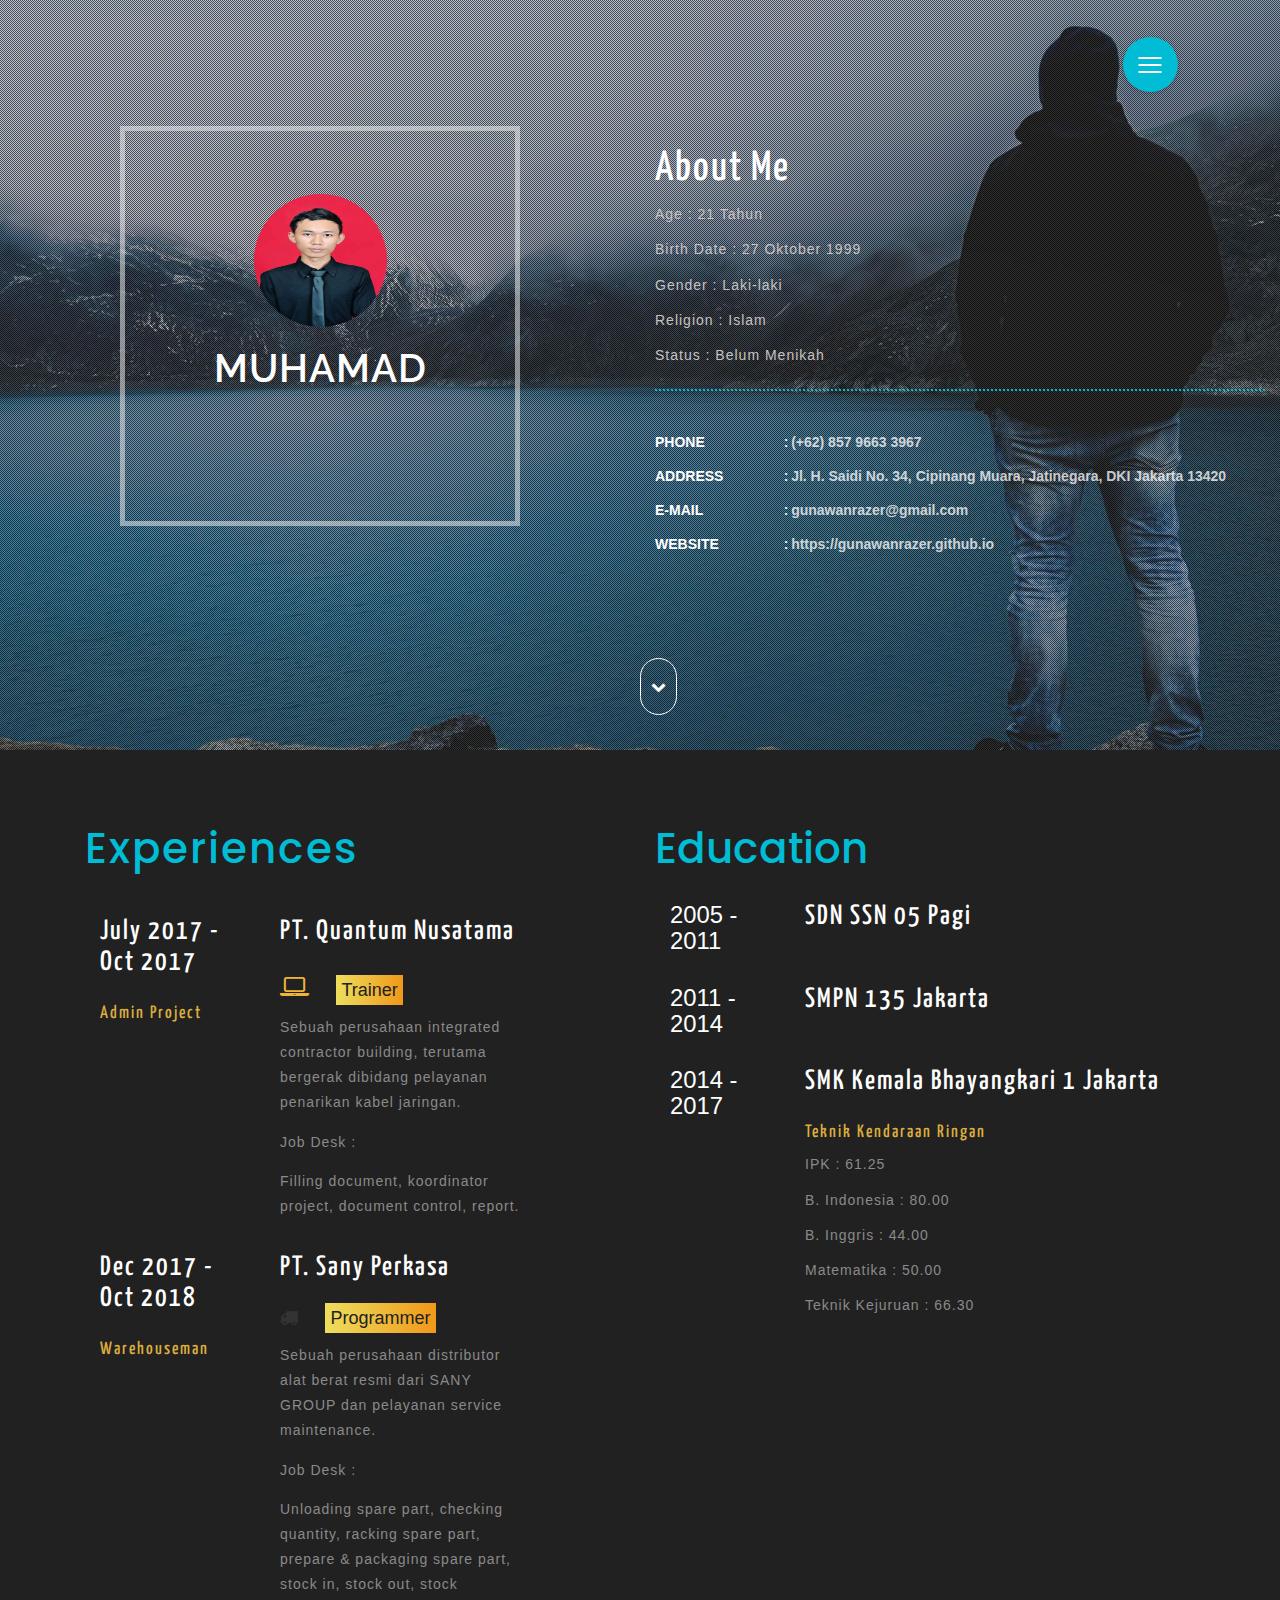
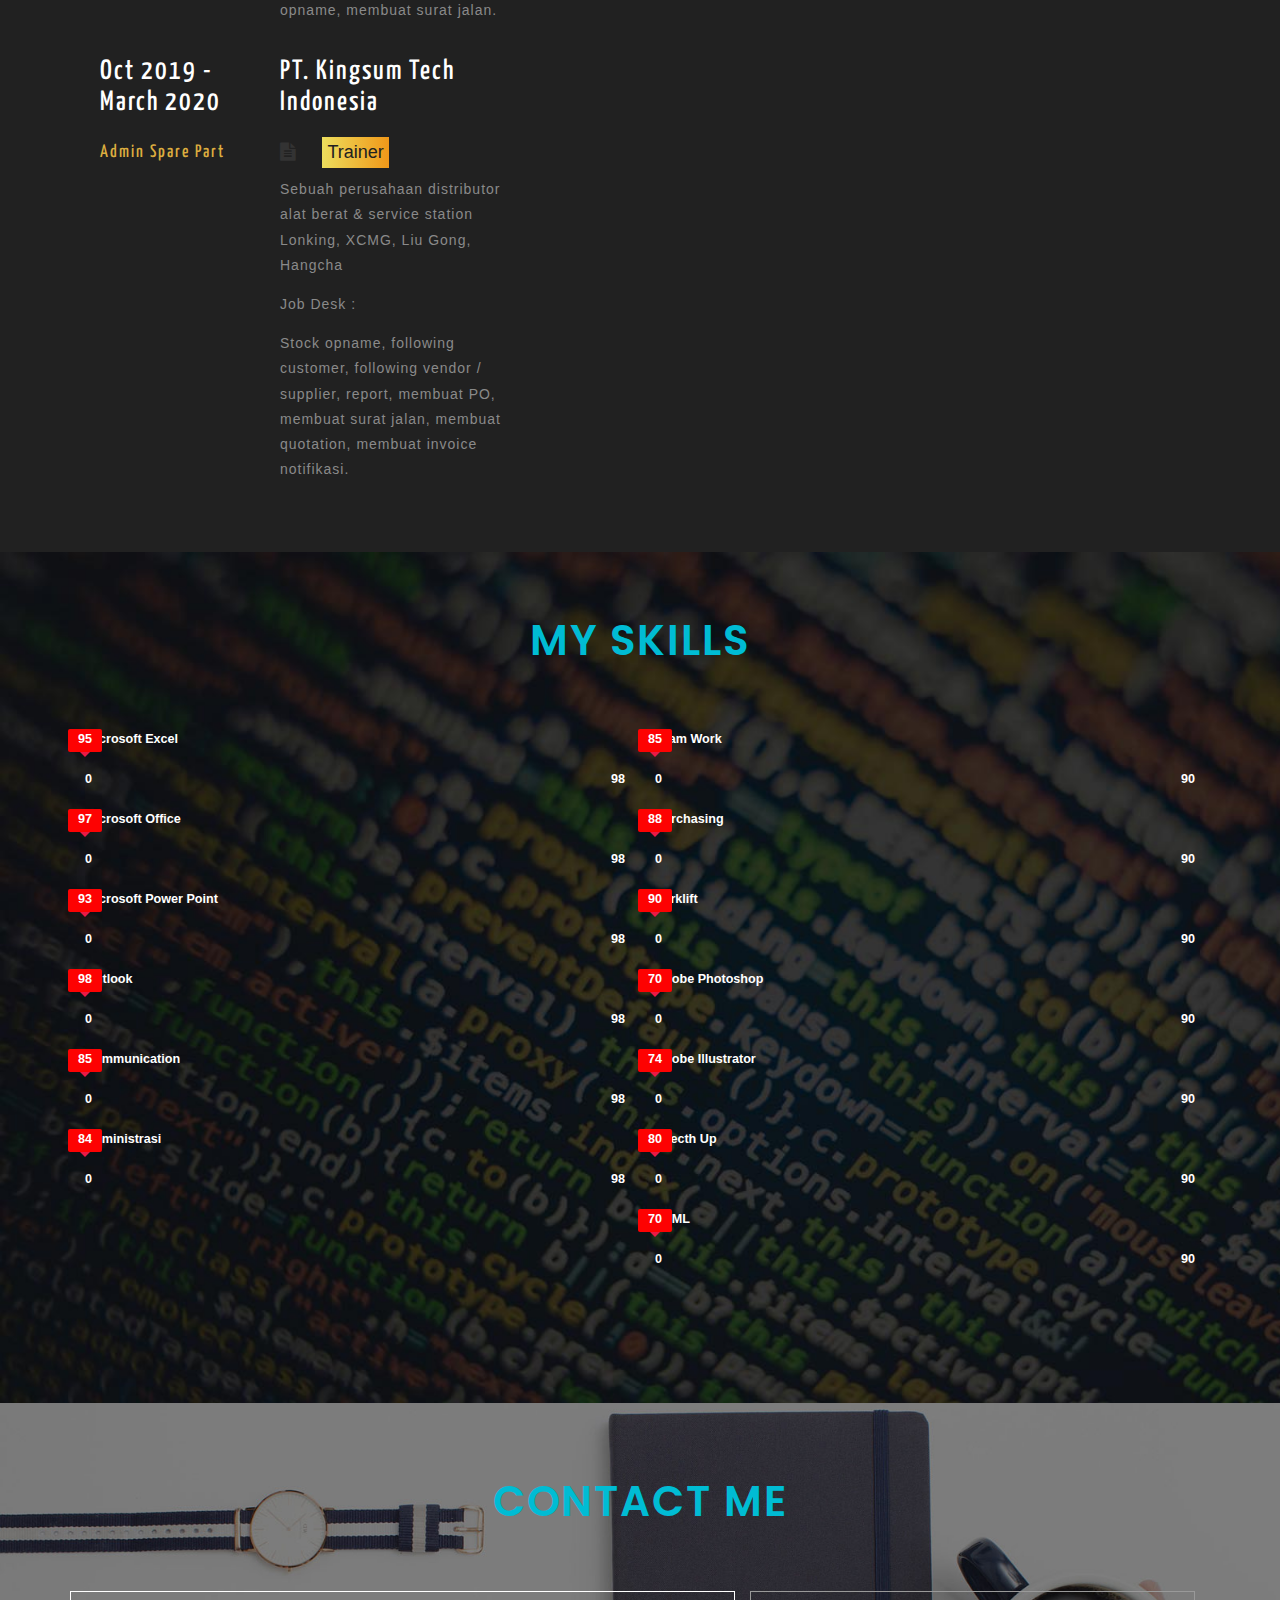
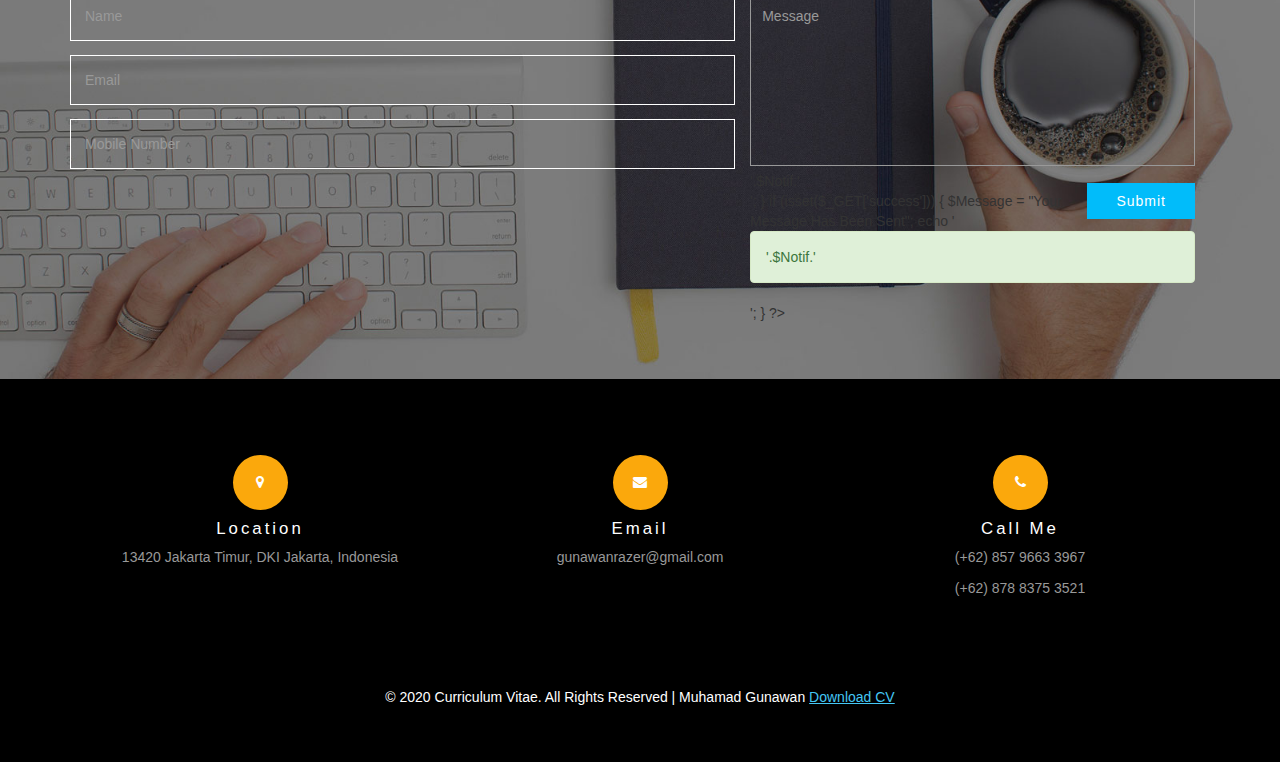
==== index.html @ 584b4450 "Update index.html" ====
<!DOCTYPE html>
<html lang="en">
<!-- Head -->
<head>
<title>Muhamad Gunawan | Curriculum Vitae</title>
<meta name="viewport" content="width=device-width, initial-scale=1">
<meta charset="utf-8">
<meta name="keywords" content="Muhamad Gunawan" />
<!-- css -->
<!-- font-awesome icons -->
<link rel="stylesheet" href="css/font-awesome.min.css" />
<!-- //font-awesome icons -->
<link href="//fonts.googleapis.com/css?family=Raleway:100,100i,200,200i,300,300i,400,400i,500,500i,600,600i,700,700i,800,800i,900,900i" rel="stylesheet">
<link href="//fonts.googleapis.com/css?family=Yanone+Kaffeesatz:200,300,400,700" rel="stylesheet">
<link href="//fonts.googleapis.com/css?family=Poppins:300,400,500,600,700" rel="stylesheet">
<link rel="stylesheet" href="css/style.css" type="text/css" media="all" />
<link rel="stylesheet" href="css/bootstrap.min.css" type="text/css" media="all" />
<!-- Default-JavaScript-File -->
	<script type="text/javascript" src="js/jquery-2.1.4.min.js"></script>
	<script type="text/javascript" src="js/bootstrap.min.js"></script>
<!-- //Default-JavaScript-File -->

</head>
<body>
<!-- banner -->
	<div class="w3-banner-top">
	<div class="agileinfo-dot">
			<div class="w3layouts_menu">
				<nav class="cd-stretchy-nav edit-content">
					<a class="cd-nav-trigger" href="#0"> Menu <span aria-hidden="true"></span> </a>
					<ul>
						<li><a href="#home" class="scroll"><span>Home</span></a></li>
						<li><a href="#home" class="scroll"><span>About</span></a></li>
						<li><a href="#experiences" class="scroll"><span>Experiences</span></a></li>
						<li><a href="#skills" class="scroll"><span>Skills</span></a></li> 
						<li><a href="#contact" class="scroll"><span>Contact</span></a></li>
					</ul> 
					<span aria-hidden="true" class="stretchy-nav-bg"></span>
				</nav> 
			</div>

		<div class="w3-banner-grids">
			<div class="col-md-6 w3-banner-grid-left">
				<div class="w3-banner-img">
					<img src="images/gunawan.jpg" alt="img">
					<h3 class="test">Muhamad Gunawan</h3>
				</div>
			</div>
			<div class="col-md-6 w3-banner-grid-right">
			<div class="w3-banner-text">
				<h3>About Me</h3>
				<p>Age : 21 Tahun</p>
				<p>Birth Date : 27 Oktober 1999</p>
				<p>Gender     : Laki-laki</p>
				<p>Religion   : Islam</p>
				<p>Status     : Belum Menikah</p>
			</div>
				<div class=" w3-right-addres-1">
				<ul class="address">
								<li>
									<ul class="agileits-address-text ">
										<li class="agile-it-adress-left">
									</ul>
								</li>
								<li>
									<ul class="agileits-address-text">
										<li class="agile-it-adress-left"><b>PHONE</b></li>
										<li><span>:</span><a href="tel:+6285796633967">(+62) 857 9663 3967</a></li>
									</ul>
								</li>
								<li>
									<ul class="agileits-address-text">
										<li class="agile-it-adress-left"><b>ADDRESS</b></li>
										<li><span>:</span><a href="https://www.google.co.id/maps/place/Gg.+H.+Saidi+No.34,+RT.10%2FRW.1,+Cipinang+Muara,+Kecamatan+Jatinegara,+Kota+Jakarta+Timur,+Daerah+Khusus+Ibukota+Jakarta+13420/@-6.234786,106.8859712,17z/data=!3m1!4b1!4m5!3m4!1s0x2e69f36aa4666f63:0xc8f99c50819c18cc!8m2!3d-6.234786!4d106.8881599">Jl. H. Saidi No. 34, Cipinang Muara, Jatinegara, DKI Jakarta 13420</a></li>
									</ul>
								</li>
								<li>
									<ul class="agileits-address-text">
										<li class="agile-it-adress-left"><b>E-MAIL</b></li>
										<li><span>:</span><a href="mailto:gunawanrazer@gmail.com">gunawanrazer@gmail.com</a></li>
									</ul>
								</li>
								<li>
									<ul class="agileits-address-text">
										<li class="agile-it-adress-left"><b>WEBSITE</b></li>
										<li><span>:</span><a href="https://gunawanrazer.github.io">https://gunawanrazer.github.io</a></li>
									</ul>
								</li>
							</ul> 

				</div>
			</div>
			<div class="clearfix"></div>
		</div>
		</div>
		<div class="thim-click-to-bottom">
				<a href="#experiences" class="scroll">
					<i class="fa  fa-chevron-down"></i>
				</a>
			</div>

	</div>
		
<!--/ education -->
	<div class="w3-edu-top" id="experiences">
	<div class="container">
		<div class="w3-edu-grids">
			<div class="col-md-6 w3-edu-grid-left">
				<div class="w3-edu-grid-header">
				<h3>Experiences</h3>
				</div>
				<div class="col-md-4 w3-edu-info1">
					<h3>July 2017 - Oct 2017
					</h3>
					<h4>Admin Project</h4>
			</div>
			<div class="col-md-6 w3-edu-info2">
				<h3>PT. Quantum Nusatama</h3>
					<h4><i class="fa fa-laptop" aria-hidden="true"></i><span>Trainer</span></h4>
					<p>Sebuah perusahaan integrated contractor building, terutama bergerak dibidang pelayanan penarikan kabel jaringan.<p>
					<p>Job Desk :<p>
						<p>Filling document, koordinator project, document control, report.<p>
			</div>
			<div class="clearfix"></div>
			<div class="col-md-4 w3-edu-info1">
			<h3>Dec 2017 - Oct 2018</h3>
					<h4>Warehouseman</h4>
					
			</div>
			<div class="col-md-6 w3-edu-info2">
				<h3>PT. Sany Perkasa</h3>
					<h4><i class="fa fa-truck" aria-hidden="true"></i><span>programmer</span></h4>
					<p>Sebuah perusahaan distributor alat berat resmi dari SANY GROUP dan pelayanan service maintenance.</p>
					<p>Job Desk :<p>
						<p>Unloading spare part, checking quantity, racking spare part, prepare & packaging spare part, stock in, stock out, stock opname, membuat surat jalan.<p>
			</div>
			<div class="clearfix"></div>
			<div class="col-md-4 w3-edu-info1">
			<h3>Oct 2019 - March 2020</h3>
					<h4>Admin Spare Part</h4>
					
			</div>
			<div class="col-md-6 w3-edu-info2">
				<h3>PT. Kingsum Tech Indonesia</h3>
					<h4><i class="fa fa-file-text" aria-hidden="true"></i><span>trainer</span></h4>
					<p>Sebuah perusahaan distributor alat berat & service station Lonking, XCMG, Liu Gong, Hangcha</p>
					<p>Job Desk :<p>
						<p>Stock opname, following customer, following vendor / supplier, report, membuat PO, membuat surat jalan, membuat quotation, membuat invoice notifikasi.<p>
			
			</div>
			<div class="clearfix"></div>		
			</div>
			<div class="col-md-6 w3-edu-grid-right">
			<div class="w3-edu-grid-header">
			<h3>Education</h3>
			</div>
				<div class="col-md-3 w3-edu-info-right1">
					<h3>2005 - 2011</h3>
			</div>
			<div class="col-md-9 w3-edu-info-right2">
				<h3>SDN SSN 05 Pagi</h3>
					<h4></h4>
					<p></p>
			</div>
			<div class="clearfix"></div>
			<div class="col-md-3 w3-edu-info-right1">
				<h3>2011 - 2014</h3>
			</div>
			<div class="col-md-9 w3-edu-info-right2">
				<h3>SMPN 135 Jakarta</h3>
					<h4></h4>
					<p></p>
			</div>
			<div class="clearfix"></div>
			<div class="col-md-3 w3-edu-info-right1">
			<h3>2014 - 2017</h3>
			</div>
			<div class="col-md-9 w3-edu-info-right2">
				<h3>SMK Kemala Bhayangkari 1 Jakarta</h3>
					<h4>Teknik Kendaraan Ringan</h4>
					<p>IPK : 61.25 </p>
					<p>B. Indonesia : 80.00</p>
					<p>B. Inggris : 44.00</p>
					<p>Matematika : 50.00</p>
					<p>Teknik Kejuruan : 66.30</p>
			
			</div>
			<div class="clearfix"></div>		
		</div>
		<div class="clearfix"></div>	
	</div>
	</div>
	</div>
<!-- //education -->
<!-- skills -->
<div class="skills" id="skills">
	<div class="container">
	<div class="title-w3ls">
		<h4>My Skills</h4>
		</div>
		<div class="skills-bar">
		<div class="col-md-6 w3-agile-skills-grid">
			<section class='bar'>
				<section class='wrap'>
					<div class='wrap_right'>
					  <div class='bar_group'>
						<div class='bar_group__bar thin' label='Microsoft Excel' show_values='true' tooltip='true' value='95'></div>
						<div class='bar_group__bar thin' label='Microsoft Office' show_values='true' tooltip='true' value='97'></div>
						<div class='bar_group__bar thin' label='Microsoft Power Point' show_values='true' tooltip='true' value='93'></div>
						<div class='bar_group__bar thin' label='Outlook' show_values='true' tooltip='true' value='98'></div>
						<div class='bar_group__bar thin' label='Communication' show_values='true' tooltip='true' value='85'></div>
						<div class='bar_group__bar thin' label='Administrasi' show_values='true' tooltip='true' value='84'></div>
						</div>
					</div>
					<div class="clearfix"></div>
				</section>
			</section>
		</div>
		<div class="col-md-6 w3-agile-skills-grid">
			<section class='bar'>
				<section class='wrap'>
					<div class='wrap_right'>
					  <div class='bar_group'>
						<div class='bar_group__bar thin' label='Team Work' show_values='true' tooltip='true' value='85'></div>
						<div class='bar_group__bar thin' label='Purchasing' show_values='true' tooltip='true' value='88'></div>
						<div class='bar_group__bar thin' label='Forklift' show_values='true' tooltip='true' value='90'></div>
						<div class='bar_group__bar thin' label='Adobe Photoshop' show_values='true' tooltip='true' value='70'></div>
						<div class='bar_group__bar thin' label='Adobe Illustrator' show_values='true' tooltip='true' value='74'></div>
						<div class='bar_group__bar thin' label='Skecth Up' show_values='true' tooltip='true' value='80'></div>
						<div class='bar_group__bar thin' label='HTML' show_values='true' tooltip='true' value='70'></div>
						</div>
					</div>
					<div class="clearfix"></div>
				</section>
			</section>
		</div>
		<div class="clearfix"></div>
		</div>
	</div>
</div>
<!-- //skills -->



<!-- contact -->
	 <div class="contact" id="contact">
	<div class="container">
		<div class="w3ls-heading">
			<h3>Contact me</h3>
		</div>
			<div class="contact-w3ls">
				<form action="proses.php" method="post">
					<div class="col-md-7 col-sm-7 contact-left agileits-w3layouts">
						<input type="text" name="name" placeholder="Name" required="">
						<input type="email"  class="email" name="email" placeholder="Email" required="">
						<input type="text" name="number" placeholder="Mobile Number" required="">
						<!-- <input type="text" class="email" name="Last Name" placeholder="Last Name" required=""> -->
					</div> 
					<div class="col-md-5 col-sm-5 contact-right agileits-w3layouts">
						<textarea name="message" placeholder="Message" required=""></textarea>
						<input type="submit" name="submit" value="Submit">
						<div id="statusMessage"> 
                        <?php
                        $Notif ="";
                        if (isset($_GET['error'])) 
                        {
                        	$Message = "Please Fill in the Blanks";
                        	echo '<div class="alert alert-danger">'.$Notif.'</div>';
                        }

                        if (isset($_GET['success'])) 
                        {
                        	$Message = "Your Message Has Been Sent";
                        	echo '<div class="alert alert-success">'.$Notif.'</div>';
                        }
                        ?>
                    </div>
					</div>
					<div class="clearfix"> </div> 
				</form>
			</div>  

	</div>
</div>
<!-- //contact -->
<!-- footer -->
	<div class="w3l_footer">
		<div class="container">
			
			<div class="w3ls_footer_grids">
				
				<div class="w3ls_footer_grid">
					<div class="col-md-4 w3ls_footer_grid_left">
						<div class="w3ls_footer_grid_leftl">
							<i class="fa fa-map-marker" aria-hidden="true"></i>
						</div>
						<div class="w3ls_footer_grid_leftr">
							<h4>Location</h4>
							<a href="https://www.google.co.id/maps/place/Gg.+H.+Saidi+No.34,+RT.10%2FRW.1,+Cipinang+Muara,+Kecamatan+Jatinegara,+Kota+Jakarta+Timur,+Daerah+Khusus+Ibukota+Jakarta+13420/@-6.234786,106.8859712,17z/data=!3m1!4b1!4m5!3m4!1s0x2e69f36aa4666f63:0xc8f99c50819c18cc!8m2!3d-6.234786!4d106.8881599"><p>13420 Jakarta Timur, DKI Jakarta, Indonesia</p></a>
						</div>
						<div class="clearfix"> </div>
					</div>
					<div class="col-md-4 w3ls_footer_grid_left">
						<div class="w3ls_footer_grid_leftl">
							<i class="fa fa-envelope" aria-hidden="true"></i>
						</div>
						<div class="w3ls_footer_grid_leftr">
							<h4>Email</h4>
							<a href="mailto:gunawanrazer@gmail.com">gunawanrazer@gmail.com</a>
						</div>
						<div class="clearfix"> </div>
					</div>
					<div class="col-md-4 w3ls_footer_grid_left">
						<div class="w3ls_footer_grid_leftl">
							<i class="fa fa-phone" aria-hidden="true"></i>
						</div>
						<div class="w3ls_footer_grid_leftr">
							<h4>Call Me</h4>
							<a href="tel:+6285796633967"><p>(+62) 857 9663 3967</p><a/>
							<a href="https://api.whatsapp.com/send?phone=+6287883753521"><p>(+62) 878 8375 3521</p></a>
						</div>
						<div class="clearfix"> </div>
					</div>
					<div class="clearfix"> </div>
				</div>
			</div>
		</div>
		<div class="w3l_footer_pos">
			<p>© 2020 Curriculum Vitae. All Rights Reserved | Muhamad Gunawan <a href="https://github.io/">Download CV</a></p>
		</div>
	</div>
<!-- //footer -->
<script src="js/bars.js"></script>
<!-- start-smoth-scrolling -->
<script src="js/SmoothScroll.min.js"></script>
<!-- text-effect -->
		<script type="text/javascript" src="js/jquery.transit.js"></script> 
		<script type="text/javascript" src="js/jquery.textFx.js"></script> 
		<script type="text/javascript">
			$(document).ready(function() {
					$('.test').textFx({
						type: 'fadeIn',
						iChar: 100,
						iAnim: 1000
					});
			});
		</script>
<!-- //text-effect -->
<!-- menu-js --> 	
	<script src="js/modernizr.js"></script>	
	<script src="js/menu.js"></script>
<!-- //menu-js --> 	


<script type="text/javascript" src="js/move-top.js"></script>

<script type="text/javascript" src="js/easing.js"></script>
<script type="text/javascript">
	jQuery(document).ready(function($) {
		$(".scroll").click(function(event){		
			event.preventDefault();
			$('html,body').animate({scrollTop:$(this.hash).offset().top},1000);
		});
	});
</script>
<!-- start-smoth-scrolling -->
	<script type="text/javascript">
		$(document).ready(function() {
			/*
				var defaults = {
				containerID: 'toTop', // fading element id
				containerHoverID: 'toTopHover', // fading element hover id
				scrollSpeed: 1200,
				easingType: 'linear' 
				};
			*/
								
			$().UItoTop({ easingType: 'easeOutQuart' });
								
			});
	</script>


</body>
</html>
---- css/style.css ----
/*--
	Author: W3Layouts
	Author URL: http://w3layouts.com
	License: Creative Commons Attribution 3.0 Unported
	License URL: http://creativecommons.org/licenses/by/3.0/
--*/
/*-- Reset-Code --*/

body {
	padding: 0;
	margin: 0;
	background: #FFF;
	font-family: 'Open Sans', sans-serif;
}
body a {
	transition: 0.5s all;
	-webkit-transition: 0.5s all;
	-moz-transition: 0.5s all;
	-o-transition: 0.5s all;
	-ms-transition: 0.5s all;
	text-decoration: none;
}
body a:hover {
	text-decoration: none;
}
body a:focus, a:hover {
	text-decoration: none;
}
input[type="button"], input[type="submit"] {
	transition: 0.5s all;
	-webkit-transition: 0.5s all;
	-moz-transition: 0.5s all;
	-o-transition: 0.5s all;
	-ms-transition: 0.5s all;
}
h1, h2, h3, h4, h5, h6 {
	margin: 0;
	padding: 0;
	font-family: 'Amita', cursive;
}
p {
	margin: 0;
	font-size:1em;
	font-family: 'Ubuntu', sans-serif;
}
ul {
	margin: 0;
	padding: 0;
}
label {
	margin: 0;
}
a:focus, a:hover {
	text-decoration: none;
	outline: none;
}
/*-- //Reset-Code --*/
/*-- banner --*/
.w3-banner-top{
    background: url(../images/ban6666.jpg) no-repeat 0px 0px;
    background-size: cover;
	min-height:750px;
	    position: relative;
}
.agileinfo-dot{
    background: url(../images/dott.png)repeat 0px 0px;
    background-size: 2px;
    -webkit-background-size: 2px;
    -moz-background-size: 2px;
    -o-background-size: 2px;
    -ms-background-size: 2px;
	min-height: 750px;
}
.col-md-6.w3-banner-grid-left {
    width: 50%;
    float: left;
}
.col-md-6.w3-banner-grid-right{
    width: 50%;
    float: left;
}
.w3-banner-img {
    text-align: center;
}
ul.address {
    margin-top: 1.5em;
      border-top: 2px dotted #00bcd4;
    padding-top: 0.5em;
}
ul.address li ul.agileits-address-text li {
    display: inline-block;
    font-size: 1em;
    color:rgba(255, 255, 255, 0.76);
    margin-top: 1em;
    font-weight: 600;
    font-family: 'Text Me One', sans-serif;
}
ul.address li ul.agileits-address-text li:nth-child(1) {
    width: 20%;
}
.w3-banner-grids {
    padding: 9em 0 0 0;
}
.w3-banner-img img {
    width: 133px;
    height: 133px;
    border-radius: 50%;
}
.w3-right-addres-1 li {
    list-style-type: none;
}
.w3-banner-text p {
    width: 50%;
}
ul.agileits-address-text li a {
    color:rgba(255, 255, 255, 0.76);
}
.w3-banner-img h3 {
    color: #fff;
    font-size: 2.8em;
    font-weight: 600;
    text-transform: uppercase;
        letter-spacing:1px;
   font-family: 'Raleway', sans-serif;
}
.w3-banner-img p {
    color: #ffc53e;
    font-size: 1em;
    line-height: 1.5em;
    text-transform: uppercase;
	letter-spacing: 2px;
}
.w3-banner-grid-right h3 {
  font-size: 3em;
    color: #fff;
    letter-spacing: 2px;
    font-family: 'Yanone Kaffeesatz', sans-serif;
}
.w3-banner-grid-right p {
    color:#c5c2c2;
    font-size: 1em;
    line-height: 1.8em;
    letter-spacing: 1px;
}
ul.agileits-address-text li span {
    margin: 0.2em;
    color: #d9edf7;
}
.w3-banner-img {
  border: 5px solid rgba(238, 238, 238, 0.53);
    width: 400px;
    height: 400px;
    padding: 63px;
    margin: 0 auto;
}
li.agile-it-adress-left b {
    color: #fff;
}
/*-- button-effect --*/
.thim-click-to-bottom {
    position: absolute;
    bottom: 7%;
    left: 50%;
    width: 40px;
    height: 40px;
    font-size: 40px;
    line-height: 40px;
    -webkit-animation: bounce 2s infinite ease-in-out;
}
.thim-click-to-bottom i {
    color: #fff;
    padding: 20px 10px;
    border: 1px solid;
    border-radius: 20px;
	font-size: 15px;
}
@-webkit-keyframes bounce {
	0%, 20%, 60%, 100%  { -ms-transform: translateY(0); }
	0%, 20%, 60%, 100%  { -o-transform: translateY(0); }
	0%, 20%, 60%, 100%  { -moz-transform: translateY(0); }
	0%, 20%, 60%, 100%  { -webkit-transform: translateY(0); }
    40%  { -webkit-transform: translateY(-20px); }
	80% { -webkit-transform: translateY(-10px); }
}
/*-- //button-effect --*/
/*-- Nav style -- */
.cd-stretchy-nav {
    position: fixed;
    z-index: 2;
    top: 37px;
    right: 8%; 
	pointer-events: none;
}
.cd-stretchy-nav .stretchy-nav-bg {
	/* this is the stretching navigation background */
	position: absolute;
	z-index: 1;
	top: 0;
	right: 0;
	width: 55px;
	height: 55px;
	border-radius: 30px;
	background:#00bcd4;
	-webkit-box-shadow: 0 1px 4px rgba(0, 0, 0, 0.2);
	-moz-box-shadow: 0 1px 4px rgba(0, 0, 0, 0.2);
	-o-box-shadow: 0 1px 4px rgba(0, 0, 0, 0.2);
	-ms-box-shadow: 0 1px 4px rgba(0, 0, 0, 0.2);
	box-shadow: 0 1px 4px rgba(0, 0, 0, 0.2);
	-webkit-transition: height 0.2s, box-shadow 0.2s;
	-moz-transition: height 0.2s, box-shadow 0.2s; 
	-o-transition: height 0.2s, box-shadow 0.2s;
	-ms-transition: height 0.2s, box-shadow 0.2s;
	transition: height 0.2s, box-shadow 0.2s;
}
.cd-stretchy-nav.nav-is-visible {
	pointer-events: auto;
}
.cd-stretchy-nav.nav-is-visible .stretchy-nav-bg {
	height: 100%;
	-webkit-box-shadow: 0 6px 30px rgba(0, 0, 0, 0.2);
	-moz-box-shadow: 0 6px 30px rgba(0, 0, 0, 0.2);
	-ms-box-shadow: 0 6px 30px rgba(0, 0, 0, 0.2);
	-o-box-shadow: 0 6px 30px rgba(0, 0, 0, 0.2);
	box-shadow: 0 6px 30px rgba(0, 0, 0, 0.2);
} 
.cd-nav-trigger {
	position: absolute;
	z-index: 3;
	top: 0;
	right: 0;
	height: 55px;
	width: 55px;
	-webkit-border-radius: 50%;
	-moz-border-radius: 50%;
	-o-border-radius: 50%;
	-ms-border-radius: 50%;
	border-radius: 50%;
	/* replace text with image */
	overflow: hidden;
	white-space: nowrap;
	color: transparent !important;
	pointer-events: auto;
}
.cd-nav-trigger span, .cd-nav-trigger span::after, .cd-nav-trigger span::before {
    position: absolute;
    width: 23px;
    height: 2px;
    background-color: #ffffff;
}
.cd-nav-trigger span {
	/* middle line of the hamburger icon */
	left: 50%;
	top: 50%;
	bottom: auto;
	right: auto;
	-webkit-transform: translateX(-50%) translateY(-50%);
	-moz-transform: translateX(-50%) translateY(-50%);
	-ms-transform: translateX(-50%) translateY(-50%);
	-o-transform: translateX(-50%) translateY(-50%);
	transform: translateX(-50%) translateY(-50%);
	-webkit-transition: background-color 0.2s;
	-moz-transition: background-color 0.2s;
	transition: background-color 0.2s;
}
.cd-nav-trigger span::after, .cd-nav-trigger span::before {
	/* top and bottom lines of the hamburger icon */
	content: '';
	top: 0;
	left: 0;
	-webkit-backface-visibility: hidden;
	backface-visibility: hidden;
	-webkit-transition: -webkit-transform 0.2s;
	-moz-transition: -moz-transform 0.2s;
	transition: transform 0.2s;
}
.cd-nav-trigger span::before {
	-webkit-transform: translateY(-7px);
	-moz-transform: translateY(-7px);
	-ms-transform: translateY(-7px);
	-o-transform: translateY(-7px);
	transform: translateY(-7px);
}
.cd-nav-trigger span::after {
	-webkit-transform: translateY(7px);
	-moz-transform: translateY(7px);
	-ms-transform: translateY(7px);
	-o-transform: translateY(7px);
	transform: translateY(7px);
}
.no-touch .cd-nav-trigger:hover ~ .stretchy-nav-bg {
	-webkit-box-shadow: 0 6px 30px rgba(0, 0, 0, 0.2);
	-moz-box-shadow: 0 6px 30px rgba(0, 0, 0, 0.2);
	-o-box-shadow: 0 6px 30px rgba(0, 0, 0, 0.2);
	-ms-box-shadow: 0 6px 30px rgba(0, 0, 0, 0.2);
	box-shadow: 0 6px 30px rgba(0, 0, 0, 0.2);
}
.nav-is-visible .cd-nav-trigger span {
	background-color: transparent;
}
.nav-is-visible .cd-nav-trigger span::before {
	-webkit-transform: rotate(-45deg);
	-moz-transform: rotate(-45deg);
	-ms-transform: rotate(-45deg);
	-o-transform: rotate(-45deg);
	transform: rotate(-45deg);
}
.nav-is-visible .cd-nav-trigger span::after {
	-webkit-transform: rotate(45deg);
	-moz-transform: rotate(45deg);
	-ms-transform: rotate(45deg);
	-o-transform: rotate(45deg);
	transform: rotate(45deg);
}

.cd-stretchy-nav ul {
	position: relative;
	z-index: 2;
	padding: 60px 0 10px; 
	visibility: hidden;
	-webkit-transition: visibility 0.3s;
	-moz-transition: visibility 0.3s;
	transition: visibility 0.3s;
	text-align: right;
}
.cd-stretchy-nav ul li {
    display: block;
}
.cd-stretchy-nav ul a {
    position: relative;
    display: block;
    width: 55px;
    height: 40px;
    padding: 0;
    color: rgba(255, 255, 255, 0.7); 
    -webkit-transition: color 0.2s;
    -moz-transition: color 0.2s;
    transition: color 0.2s;
    text-align: left; 
}
.cd-stretchy-nav ul a::after {
    content: "\f015";
    position: absolute;
    right: 19px;
    top: 50%;
    -webkit-transform: translateY(-50%) scale(0);
    -moz-transform: translateY(-50%) scale(0);
    -ms-transform: translateY(-50%) scale(0);
    -o-transform: translateY(-50%) scale(0);
    transform: translateY(-50%) scale(0);
    opacity: .6;
    font: 14px/1 FontAwesome;
    font-size:1.2em;
} 
.cd-stretchy-nav ul li:nth-of-type(2) a::after {
    content: "\f05a";
}
.cd-stretchy-nav ul li:nth-of-type(3) a::after {
	content: "\f0c0";
}
.cd-stretchy-nav ul li:nth-of-type(4) a::after {
    content: "\f03e";
	font-size:1.1em;
}
.cd-stretchy-nav ul li:nth-of-type(5) a::after {
	content: "\f009";
}
.cd-stretchy-nav ul li:nth-of-type(6) a::after {
    content: "\f1ea";
    font-size:1.1em;
}
.cd-stretchy-nav ul li:nth-of-type(7) a::after {
    content: "\f003";
} 
.cd-stretchy-nav.edit-content ul span {
    position: absolute;
    top: 6px;
    right: 64px;
    height: 30px;
    line-height: 30px;
    padding: 0 1em;
    opacity: 0;
    background-color: rgba(0, 0, 0, 0.55);
    border-radius: 2px;
    text-align: center;
    font-size: 1.1em;
    font-weight: 300;
    font-family:'Montserrat', sans-serif;
}
.cd-stretchy-nav.edit-content ul span::after {
  /* triangle below the tooltip */
  content: '';
  position: absolute;
  left: 100%;
  top: 50%;
  bottom: auto;
  -webkit-transform: translateY(-50%);
  -moz-transform: translateY(-50%);
  -ms-transform: translateY(-50%);
  -o-transform: translateY(-50%);
  transform: translateY(-50%);
  height: 0;
  width: 0;
  border: 4px solid transparent;
  border-left-color: rgba(0, 0, 0, 0.55);
}

.cd-stretchy-nav.edit-content.nav-is-visible ul span {
  /* reset default style */
  -webkit-animation: none;
  -moz-animation: none;
  animation: none;
}
.no-touch .cd-stretchy-nav.edit-content.nav-is-visible ul a:hover span {
  opacity: 1; 
  /* reset default style */
  -webkit-transform: translateX(0);
  -moz-transform: translateX(0);
  -ms-transform: translateX(0);
  -o-transform: translateX(0);
  transform: translateX(0);
}
.cd-stretchy-nav.nav-is-visible ul {
	opacity:1;
	visibility: visible;
} 
.cd-stretchy-nav.edit-content.nav-is-visible ul a::after {
	/* navigation item icons */
	-webkit-transform: translateY(-50%) scale(1);
	-moz-transform: translateY(-50%) scale(1);
	-ms-transform: translateY(-50%) scale(1);
	-o-transform: translateY(-50%) scale(1);
	transform: translateY(-50%) scale(1);
	-webkit-animation: scaleIn 0.15s backwards;
	-moz-animation: scaleIn 0.15s backwards;
	animation: scaleIn 0.15s backwards;
	-webkit-transition: opacity 0.2s;
	-moz-transition: opacity 0.2s;
	transition: opacity 0.2s;
}
.cd-stretchy-nav.nav-is-visible ul a.active,.cd-stretchy-nav.nav-is-visible ul li.active a{
	color: #ffffff;
}
.cd-stretchy-nav.nav-is-visible ul a.active::after ,.cd-stretchy-nav.nav-is-visible ul li.active a::after{
	opacity: 1;
}
.cd-stretchy-nav.nav-is-visible ul a.active::before {
	-webkit-transform: translateX(3px) translateY(-50%) scaleY(1);
	-moz-transform: translateX(3px) translateY(-50%) scaleY(1);
	-ms-transform: translateX(3px) translateY(-50%) scaleY(1);
	-o-transform: translateX(3px) translateY(-50%) scaleY(1);
	transform: translateX(3px) translateY(-50%) scaleY(1);
	-webkit-transition: -webkit-transform 0.15s 0.3s;
	-moz-transition: -moz-transform 0.15s 0.3s;
	transition: transform 0.15s 0.3s;
} 
.no-touch .cd-stretchy-nav.nav-is-visible ul a:hover {
	color: #ffffff;
}
.no-touch .cd-stretchy-nav.nav-is-visible ul a:hover::after {
	opacity: 1;
}
.no-touch .cd-stretchy-nav.nav-is-visible ul a:hover span {
	-webkit-transform: translateX(-5px);
	-moz-transform: translateX(-5px);
	-ms-transform: translateX(-5px);
	-o-transform: translateX(-5px);
	transform: translateX(-5px);
}
.cd-stretchy-nav.nav-is-visible ul li:first-of-type a::after,
.cd-stretchy-nav.nav-is-visible ul li:first-of-type span {
	-webkit-animation-delay: 0.05s;
	-moz-animation-delay: 0.05s;
	animation-delay: 0.05s;
}
.cd-stretchy-nav.nav-is-visible ul li:nth-of-type(2) a::after,
.cd-stretchy-nav.nav-is-visible ul li:nth-of-type(2) span {
	-webkit-animation-delay: 0.1s;
	-moz-animation-delay: 0.1s;
	animation-delay: 0.1s;
}
.cd-stretchy-nav.nav-is-visible ul li:nth-of-type(3) a::after,
.cd-stretchy-nav.nav-is-visible ul li:nth-of-type(3) span {
	-webkit-animation-delay: 0.15s;
	-moz-animation-delay: 0.15s;
	animation-delay: 0.15s;
}
.cd-stretchy-nav.nav-is-visible ul li:nth-of-type(4) a::after,
.cd-stretchy-nav.nav-is-visible ul li:nth-of-type(4) span {
	-webkit-animation-delay: 0.2s;
	-moz-animation-delay: 0.2s;
	animation-delay: 0.2s;
}
.cd-stretchy-nav.nav-is-visible ul li:nth-of-type(5) a::after,
.cd-stretchy-nav.nav-is-visible ul li:nth-of-type(5) span {
	-webkit-animation-delay: 0.25s;
	-moz-animation-delay: 0.25s;
	animation-delay: 0.25s;
}  
@-webkit-keyframes scaleIn {
  from {
    -webkit-transform: translateY(-50%) scale(0);
  }
  to {
    -webkit-transform: translateY(-50%) scale(1);
  }
}
@-moz-keyframes scaleIn {
  from {
    -moz-transform: translateY(-50%) scale(0);
  }
  to {
    -moz-transform: translateY(-50%) scale(1);
  }
}
@keyframes scaleIn {
  from {
    -webkit-transform: translateY(-50%) scale(0);
    -moz-transform: translateY(-50%) scale(0);
    -ms-transform: translateY(-50%) scale(0);
    -o-transform: translateY(-50%) scale(0);
    transform: translateY(-50%) scale(0);
  }
  to {
    -webkit-transform: translateY(-50%) scale(1);
    -moz-transform: translateY(-50%) scale(1);
    -ms-transform: translateY(-50%) scale(1);
    -o-transform: translateY(-50%) scale(1);
    transform: translateY(-50%) scale(1);
  }
}
@-webkit-keyframes slideIn {
  from {
    opacity: 0;
    -webkit-transform: translateX(-25px);
  }
  to {
    opacity: 1;
    -webkit-transform: translateX(0);
  }
}
@-moz-keyframes slideIn {
  from {
    opacity: 0;
    -moz-transform: translateX(-25px);
  }
  to {
    opacity: 1;
    -moz-transform: translateX(0);
  }
}
@keyframes slideIn {
  from {
    opacity: 0;
    -webkit-transform: translateX(-25px);
    -moz-transform: translateX(-25px);
    -ms-transform: translateX(-25px);
    -o-transform: translateX(-25px);
    transform: translateX(-25px);
  }
  to {
    opacity: 1;
    -webkit-transform: translateX(0);
    -moz-transform: translateX(0);
    -ms-transform: translateX(0);
    -o-transform: translateX(0);
    transform: translateX(0);
  }
}
/*-- //Nav style -- */
/*-- banner --*/
/*-- about --*/
.w3-about-grid-left1 img {
    width: 100%;
}
.w3-about-grid-right2 img {
    width: 100%;
}
.w3-about-grid-small-border {
    border: 1px solid #ffb900;
}
.w3-about-grid-right1 h3 {
  color: #fdac14;
    font-size: 2em;
    text-transform: capitalize;
    letter-spacing: 2px;
    font-family: 'Yanone Kaffeesatz', sans-serif;
}
.w3-about-grid-right1 p {
    line-height: 1.8em;
    font-size: 1em;
    margin: 1em 0;
	    color: #999;
}
.w3-about-grid-right1 h5 {
    font-size: 1.3em;
    color:#00bcd4;
	text-transform: capitalize;
	    letter-spacing: 2px;
    font-family: 'Yanone Kaffeesatz', sans-serif;
}
.w3-about-grid-small-border {
    border: 1px solid #ffb900;
    margin: 2em 0;
}
.w3-about-grid-right1 {
    margin: 2em 0;
}
.w3-about-grid-left2 {
	 margin: 2em 0;
}
.w3-about-grid-left2 h3 {
       color: #fdac14;
    font-size: 2em;
    text-transform: capitalize;
    font-family: 'Yanone Kaffeesatz', sans-serif;
    letter-spacing: 2px;
}
.w3-about-grid-left2 p {
    line-height: 1.8em;
    font-size: 1em;
    margin: 1em 0;
	    color: #999;
}
.w3-about-grid-left2 h4 {
       background: #f9a300;
    width: 17%;
    padding: 0.5em;
    letter-spacing: 2px;
    font-size: 1.5em;
    margin: 2em 0 0 0;
    font-family: 'Yanone Kaffeesatz', sans-serif;
}
.w3-about-grid-left2 {
    margin: 7em 0 0 0;
}
.w3-about-grid-left2 h4 a {
    color: #fff;
	letter-spacing: 1px;
    text-transform: uppercase;
}
h3.w3-head-project {
    font-size: 3em;
}
/*-- about --*/
.skills,.contact,.gallery,.w3-about{
    padding: 4em 0em;
}
.skills-bar,.contact-w3ls,.gallery_gds,.w3-edu-grids,.w3-about-grids {
    padding: 4em 0 ;
}
 .title-w3ls h4,.w3ls-heading h3,.w3-gallery-head h3,.w3-about-head h3{
	font-size:3em;
    color:#00bcd4;
	font-weight: 600;
	text-align:center;
	text-transform:uppercase;
	letter-spacing: 2px;
        font-family: 'Poppins', sans-serif;
}
/*-- education and experience --*/
.w3-edu-top {
    background: #212121;
   
}
.w3-edu-grid-left h3 {
   color: #fff;
    font-size: 2em;
    text-transform: capitalize;
    margin-bottom: 25px;
    letter-spacing: 2px;
    font-family: 'Yanone Kaffeesatz', sans-serif;
}
.w3-edu-info2 span {
    margin-left: 1.5em;
    color:#212121;
    text-transform: capitalize;
    background: #F09819;
    background: -webkit-linear-gradient(to right, #EDDE5D, #F09819);
    background: linear-gradient(to right, #EDDE5D, #F09819);
    padding: 0.3em;
	text-transform: capitalize;
}
.w3-edu-info1 h4 {
    text-transform: capitalize;
    color: #dcad3f;
	letter-spacing: 2px;
    font-family: 'Yanone Kaffeesatz', sans-serif;
}
.w3-edu-grid-header h3 {
       color: #00bcd4;
    font-size: 3em;
        font-family: 'Poppins', sans-serif;
	
}
.w3-edu-info-right2 h3 {
   color: #fff;
    font-size: 2em;
    text-transform: capitalize;
    margin-bottom: 25px;
    letter-spacing: 2px;
    font-family: 'Yanone Kaffeesatz', sans-serif;
}
.w3-edu-info-right1 h3 {
    color: #fff;
    font-size: 1.7em;
    text-transform: capitalize;
}
.w3-edu-info-right2 h4 {
    color:#dcad3f;
	text-transform:capitalize;
	letter-spacing: 2px;
    font-family: 'Yanone Kaffeesatz', sans-serif;
}
.w3-edu-info2 p {
    color: #8a8a8a;
    font-size: 1em;
    line-height: 1.8em;
    letter-spacing: 1px;
	    margin: 1em 0;
}
i.fa.fa-users,i.fa.fa-code,i.fa.fa-laptop{
    color:#efb636;
    font-size: 1.5em;
}
.w3-edu-info-right2 p {
       color: #8a8a8a;
    font-size: 1em;
    line-height: 1.8em;
    letter-spacing: 1px;
	width: 59%;
}
/*-- skills --*/
.skills{
 background: url(../images/skill2.jpg) no-repeat 0px 0px;
    background-size: cover;
	min-height:500px;
	}
.skills-bar .bar_group__bar.thin::before, .skills-bar .bar_group__bar.thick::before {
  display: block;
  content: '';
  position: absolute;
  z-index: -1;
}

.skills-bar .bar_group__bar.thin::before {
  width: 100%;
  height: 12px;
  border-radius: 2px;
  background: #E4E4E4;
}

.skills-bar .bar_group__bar.thin {
  width: 0%;
  height: 12px;
  border-radius: 2px;
  margin-bottom: 10px;
  -webkit-transition: width 1s;
          transition: width 1s;
		  background: #f4c4f3;  /* fallback for old browsers */
background: -webkit-linear-gradient(to right, #fc67fa, #f4c4f3);  /* Chrome 10-25, Safari 5.1-6 */
background: linear-gradient(to right, #fc67fa, #f4c4f3); /* W3C, IE 10+/ Edge, Firefox 16+, Chrome 26+, Opera 12+, Safari 7+ */

}
.skills-bar .b_label, .skills-bar .bar_label_min, .skills-bar .bar_label_max, .skills-bar .b_tooltip span {
    color: #fff;
    font-size: .9em;
	font-weight:600;
}
.skills-bar .bar_label_max {
    position: absolute;
    right: 0;
    margin: 1em 0 0 0;
}
.skills-bar .bar_label_min {
    position: absolute;
    left: 0;
    margin: 1em 0 0 0;
}
.skills-bar .b_tooltip {
  -webkit-transition: all 1s;
          transition: all 1s;
  position: relative;
  float: left;
  left: 100%;
  padding: 4px 10px 7px 10px;
  background-color: #fd0202;
  -webkit-transform: translateX(-50%) translateY(-30px);
  -ms-transform: translateX(-50%) translateY(-30px);
  transform: translateX(-50%) translateY(-30px);
  border-radius: 2px;
  line-height: 11px;
}
.skills-bar .b_tooltip span {
  color: white;
}
.skills-bar .b_tooltip--tri {
  width: 0;
  height: 0;
  position: absolute;
  content: '';
  bottom: -5px;
  left: 0;
  right: 0;
  margin: auto;
  display: block;
  border-style: solid;
  border-width: 5px 5px 0 5px;
  border-color: rgb(236, 25, 68) transparent transparent transparent;
}
.skills-bar .bar_group__bar:nth-of-type(1) {
   background: linear-gradient(to right, #FDB99B, #CF8BF3, #A770EF);
}
    z-index: 9990 !important;
}
.skills-bar .bar_group__bar:nth-of-type(2) {
 background: #f4c4f3;  /* fallback for old browsers */
background: -webkit-linear-gradient(to right, #fc67fa, #f4c4f3);  /* Chrome 10-25, Safari 5.1-6 */
background: linear-gradient(to right, #fc67fa, #f4c4f3); /* W3C, IE 10+/ Edge, Firefox 16+, Chrome 26+, Opera 12+, Safari 7+ */

}
.skills-bar .bar_group__bar:nth-of-type(3) {
  background: #FF4E50;  /* fallback for old browsers */
background: -webkit-linear-gradient(to right, #F9D423, #FF4E50);  /* Chrome 10-25, Safari 5.1-6 */
background: linear-gradient(to right, #F9D423, #FF4E50); /* W3C, IE 10+/ Edge, Firefox 16+, Chrome 26+, Opera 12+, Safari 7+ */

}
.skills-bar .bar_group__bar:nth-of-type(4) {
  background: #77A1D3;  /* fallback for old browsers */
background: -webkit-linear-gradient(to right, #E684AE, #79CBCA, #77A1D3);  /* Chrome 10-25, Safari 5.1-6 */
background: linear-gradient(to right, #E684AE, #79CBCA, #77A1D3); /* W3C, IE 10+/ Edge, Firefox 16+, Chrome 26+, Opera 12+, Safari 7+ */

}
.skills-bar .bar_group__bar:nth-of-type(5) {
  background: #00bdbd;
}
.bar_group {
  position: relative;
}
/*-- //skills --*/
/*-- //about --*/
/*-- gallery --*/

.item-desc {
    background-color: rgba(0,0,0,0.5);
    color: white;
    position: absolute;
    text-transform: uppercase;
    text-align: center;
    padding: 1em;
    z-index: 1;
    bottom: 1em;
    left: 1em;
    right: 1em;
}

/* Filter controls */
.simplefilter li, .multifilter li, .sortandshuffle li {
    color: #1d1b1b;
    cursor: pointer;
    display: inline-block;
    padding: 0px 23px 9px;
    font-size: 18px;
    margin: 0 0.4em;
	font-family: 'Montserrat', sans-serif;
    letter-spacing: 1px;
	transition:0.5s all;
	-webkit-transition:0.5s all;
	-o-transition:0.5s all;
	-ms-transition:0.5s all;
	-moz-transition:0.5s all;
	text-transform: capitalize;
}
.simplefilter li.active {
    color: #00c5b5;
    border-bottom: 2px solid #00c5b5;
}
.simplefilter li:hover {
    color: #00c5b5;
    border-bottom: 2px solid #00c5b5;
	transition:0.5s all;
	-webkit-transition:0.5s all;
	-o-transition:0.5s all;
	-ms-transition:0.5s all;
	-moz-transition:0.5s all;
}
.filtr-item img{
	width:100%;
}
/* Shuffle and sort controls */
select {
    padding: 1rem 1rem;
    text-transform: uppercase;
}
.sortandshuffle .shuffle-btn {
    background-color: #dec800;
}
.sortandshuffle .sort-btn {
    background-color: #de0000;
}
.sortandshuffle .sort-btn.active {
    background-color: #9d0000;
}
ul.simplefilter {
    text-align: center;
    margin-bottom: 15px;
    border-bottom: 1px solid #eee;
}
.item-info {
    padding-top: 70px;
}			
.item-type-double .item-hover {	
	z-index:5;	
	-webkit-transition: all 300ms ease-out;
	-moz-transition: all 300ms ease-out;
	-o-transition: all 300ms ease-out;
	transition: all 300ms ease-out;	
	opacity:0;
	cursor:pointer;			
	display:block;
	text-decoration:none;
	text-align:center;							
}
.item-type-double .item-info {
    z-index: 10;
    color: #ffffff;
    vertical-align: middle;
    position: relative;
    z-index: 5;
    text-align: center;
    width: 100%;				 					
}
.item-type-double .item-info .headline {
	font-size:15px;			
	width:90%;
	margin:0 auto;		
}
.item-type-double .item-info .line {
	height:2px;
	width:0%;
	margin:15px auto;
	background-color:#ffffff;
	-webkit-transition: all 300ms ease-out;
	-moz-transition: all 300ms ease-out;
	-o-transition: all 300ms ease-out;
	transition: all 300ms ease-out;					 
}				
.filtr-item {
    padding-top: 30px;
}
.jm-item {
	padding: 15px;
	display: inline-block;
	text-align: left;
}

.jm-item-wrapper {
	position: relative;
    padding: 7px;
    background: #FFFFFF;
    border: 1px solid #eee;
}

.jm-item-image {
	    position: relative;
    overflow: hidden;
    width: 340px;
    height: 300px;
}

.jm-item-image img {
	display: block;
	width:100%;
}

.jm-item-title {
	text-align:center;
    background:rgba(0,175,255,0.9);
    color: #FFFFFF;
    font-size: 20px;
    font-weight: bold;
    letter-spacing: 3px;
}

.jm-item-overlay {
	background: #000;
	opacity: 0;
	position: absolute;
	width: 100%;
	height: 100%;
	top: 0;
	left: 0;
	-webkit-transition: opacity 0.5s ease-in 0s;
	-moz-transition: opacity 0.5s ease-in 0s;
	-o-transition: opacity 0.5s ease-in 0s;
	transition: opacity 0.5s ease-in 0s;
}

.jm-item-wrapper:hover .jm-item-overlay {
	opacity: 0.3;
}

.jm-item-button {
    text-align: center;
    position: absolute;
    left: 36%;
    margin-left: -25px;
}

.jm-item-button a {
    background:rgba(234, 135, 8, 0.9);
    text-transform: uppercase;
    color: #FFFFFF;
    font-size: 15px;
    letter-spacing: 2px;
    padding: 10px 15px;
    -webkit-transition: all 0.2s ease-in 0s;
    -moz-transition: all 0.2s ease-in 0s;
    -o-transition: all 0.2s ease-in 0s;
    transition: all 0.2s ease-in 0s;
    text-decoration: none !important;
    display: block;
}

.jm-item-button a:hover {
    background:#FFE;
}
a.agile-its-property-title {
    font-size: 22px;
    display: block;
    margin: 15px 0 0 0;
    color:#337ab7;
    text-decoration: none;
    text-transform: uppercase;
    text-align: center;
	font-family: 'Montserrat', sans-serif;
}
p.w3ls-p-text {
    text-align: center;
    line-height: 23px;
    font-size: 13px;
    width: 85%;
    margin: 9px auto;
}
/** first **/

.first .jm-item-button {
	-webkit-transition: all 0.5s ease-in 0.5s;
	-moz-transition: all 0.5s ease-in 0.5s;
	-o-transition: all 0.5s ease-in 0.5s;
	transition: all 0.5s ease-in 0.5s;
	top: -100px;	
}

.first .jm-item-wrapper:hover .jm-item-button {
	top: 45%;	
}
/*-- //gallery --*/
/*-- model --*/  
.modal-dialog {
    width:80em;
    margin: 91px auto;
}
.ins-details {
    background-color: #fff;
     padding: 1em; 
}
.ins-details h3 {
    color: #337ab7;
    text-transform: capitalize;
}
.ins-details p{
	font-size:1em;
	line-height:1.8em;
}

h4.modal-title {
    font-size: 35px;
    color: #000;
    text-align: center;
}
.modal.in .modal-dialog {
    background-color: #fff;
}
.w3ls-property-images img {
    padding: 20px;
    width: 100%;
}
/*-- //model --*/  
/*-- contact --*/

/*-- contact-form --*/ 
 .contact{
	   background: url(../images/c2.jpg) no-repeat 0px 0px;
    background-size: cover;
	min-height:500px;

 }
.contact-left.agileits-w3layouts {
    padding: 0;
} 
.contact input[type="text"],.contact input[type="email"] {
    width: 100%;
    color: #fff;
    float: left;
    background: none;
    outline: none;
    font-size: 1em;
    padding: 1em 1em;
    margin-bottom: 1em;
    border: solid 1px #fff;
    -webkit-appearance: none;
    display: inline-block;
}
.contact textarea {
    resize: none;
    width: 100%;
    background: none;
    color: #999;
    font-size: 1em;
    outline: none;
    padding: 1em .8em;
    border: solid 1px #999;
    min-height: 12.5em;
    -webkit-appearance: none;
}
.contact input[type="submit"] {
    outline: none;
    color: #fff;
    padding: .5em 2em;
    margin-top: 12px;
    font-size: 1em;
    -webkit-appearance: none;
    background: #01bcfa;
    border: 1px solid #01bcfa;
    -webkit-transition: 0.5s all;
    -moz-transition: 0.5s all;
    transition: 0.5s all;
    /* width: 100%; */
    float: right;
    letter-spacing: 1px;
}
.contact input[type="text"]:focus,.contact input[type="email"]:focus,.contact textarea:focus {
    border-color: #00b8ce;
}
.contact input[type="submit"]:hover {
    background: none;
    color: #01bcfa;
    border-color: #01bcfa;
}
::-webkit-input-placeholder {
	color:#999 !important;
}
:-moz-placeholder { /* Firefox 18- */
	color:#999 !important;
}
::-moz-placeholder {  /* Firefox 19+ */
	color:#999 !important;
}
:-ms-input-placeholder {  
	color:#999 !important;
} 
/*-- //contact form--*/ 
/*-- footer --*/
.w3l_footer{
	     background: #000;
       padding: 4em 0 3em 0;
}
.w3l_footer form{
	width: 45%;
    margin: 3em auto 0;
}
.w3ls_footer_grid {
    margin: 0 auto;
    text-align: center;
}
.w3ls_footer_grids p.agileits_w3layouts_est{
	color:#fff;
	line-height:2em;
	margin:2em auto 5em;
	    margin: 0 auto;
	text-align:center;
}
.w3ls_footer_grid_leftl{
	    width: 55px;
    height: 55px;
    border-radius: 50px;
    text-align: center;
    background: #fba80c;
    margin: 0 auto;
}
.w3ls_footer_grid_leftl i{
	color: #fff;
    font-size: 1em;
      padding: 20px;
}
.w3ls_footer_grid_leftr{
    margin-top: 10px;
}
.w3ls_footer_grid_leftr h4{
	font-size: 1.2em;
    color: #fff;
    letter-spacing: 3px;
    margin-bottom: .5em;
}
.w3ls_footer_grid_leftr p{
	color:#999;
	line-height:1.5em;
}
.w3ls_footer_grid_leftr a{
	color:#999;
	text-decoration:none;
	font-size:14px;
}
.w3ls_footer_grid_leftr a:hover{
	color:#44c7f4;
}
.w3l_footer_pos{
      margin-top: 4em;
}
.w3l_footer_pos p{
	text-align:center;
	color:#fff;
	line-height:1.8em;
}
.w3l_footer_pos p a{
	color:#44c7f4;
	text-decoration:underline;
}
.w3l_footer_pos p a:hover{
	color:#fff;
}
.w3ls_footer_grid_left:hover .w3ls_footer_grid_leftl{
	background:#fff;
}
.w3ls_footer_grid_left:hover .w3ls_footer_grid_leftl i{
	color:#212121;
}
.w3ls_footer_grid_left:hover .w3ls_footer_grid_leftr h4{
	color:#44c7f4;
}
.w3ls_footer_grid_left {
    float: left;
    width: 31%;
    margin: 0;
    padding: 20px 20px;
}
/*-- //footer --*/
.map iframe{
	width:100%;
	min-height:350px;
	margin-top:2em;
	margin-bottom:-6px;
	border:none;
}
/*-- to-top --*/
#toTop {
	display: none;
	text-decoration: none;
	position: fixed;
	bottom: 20px;
	right: 2%;
	overflow: hidden;
	z-index: 999; 
	width: 32px;
	height: 32px;
	border: none;
	text-indent: 100%;
	background: url(../images/arrow.png) no-repeat 0px 0px;
}
#toTopHover {
	width: 32px;
	height: 32px;
	display: block;
	overflow: hidden;
	float: right;
	opacity: 0;
	-moz-opacity: 0;
	filter: alpha(opacity=0);
}
/*-- //to-top --*/
/*-- /responsive design --*/
@media(max-width:1440px){
}
@media(max-width:1366px){
}
@media(max-width:1280px){
	.w3-banner-top {
    background: url(../images/ban6666.jpg) no-repeat -194px 0px;
    background-size: cover;
	}
}
@media(max-width:1080px){
	.w3-banner-text p {
    width: 67%;
	}
	.w3-about-grid-right1 {
    margin: 0em 0;
	}
	.w3-about-grid-left2 h4 {
    background: #f9a300;
    width: 21%;
	}
	.w3-edu-info-right2 h3 {
    font-size: 1.8em;
    letter-spacing: 1px;
	}
	.w3-edu-info-right2 p {
    color: #8a8a8a;
    font-size: 1em;
    line-height: 1.8em;
    letter-spacing: 1px;
    width: 68%;
	}
	.jm-item-image {
    width: 250px;
    height: 210px;
	}
	.w3-banner-top {
    background: url(../images/ban6666.jpg) no-repeat -376px 0px;
    background-size: cover;
	}
	.w3-edu-info2 h3 {
    font-size: 1.8em;
    letter-spacing: 1px;
	}
	.jm-item-button {
    left: 29%;
	}
}

@media(max-width:1024px){
	.w3-banner-text p {
    width: 82%;
	}
	.w3-edu-info1 h4 {
    letter-spacing: 1px;
	}
}
@media(max-width:991px){
	.w3-about-grid-left1 {
    width: 40%;
    float: left;
	}
	.col-md-6.w3-about-grid-right1 {
    width: 60%;
    float: left;
	}
	.w3-about-grid-small {
    width: 33.33%;
    float: left;
	}
	.w3-about-grid-left2 {
    width: 60%;
    float: left;
	}
	.w3-about-grid-right2 {
    width: 40%;
    float: left;
	}
	.w3-about-grid-left2 {
    margin: 0em 0 0 0;
	}
	.w3-about-grid-left2 h4 {
    background: #f9a300;
    width: 25%;
	margin: 1em 0 0 0;
	}
	.w3-edu-info1 {
    width: 33.33%;
    float: left;
	}
	.w3-edu-info2 {
    width: 50%;
    float: left;
	}
	.w3-about-grid-left2 h3 {
    letter-spacing: 1px;
	}
	.w3-edu-info-right1 {
    width: 33.33%;
    float: left;
	}
	.w3-edu-info-right2 {
    width: 66%;
    float: left;
	}
	.w3-edu-info-right1 {
    width: 33.33%;
    float: left;
	}
	.w3-edu-grid-left {
    margin-left: 11em;
	}
	.w3-edu-grid-right {
    margin-left: 11em;
	}
	.w3-agile-skills-grid {
    width: 50%;
    float: left;
	}
	.jm-item-image {
    width: 300px;
    height: 300px;
	}
}
@media(max-width:800px){
	.w3-banner-img {
    width: 350px;
    height: 350px;
    margin:0;
	}
	.w3-banner-img h3 {
    font-size: 2.3em;
	}
	.w3-banner-top {
    background: url(../images/ban6666.jpg) no-repeat -637px 0px;
    background-size: cover;
	}
	.w3-edu-grid-left {
    margin-left: 9em;
	}
	.w3-edu-grid-right {
    margin-left: 9em;
	}
}
@media(max-width:768px){
	.w3-banner-text p {
    width: 100%;
	}
}
@media(max-width:736px){
	.w3-about-grid-right1 h3 {
    font-size: 2em;
    letter-spacing: 1px;
    
	}
	.w3-about-grid-right1 h5 {
    letter-spacing: 1px;
	}
	.contact input[type="text"], .contact input[type="email"] {
    float: none;
	}
	.contact textarea {
    margin-top: 1em;
	}
	.contact-right.agileits-w3layouts {
    padding: 0;
	}
	.w3-edu-grid-header h3 {
    font-size: 2.5em;
	}
	.contact input[type="submit"] {
    width: 25%;
    float: none;
    margin: 12px auto 0;
	}
}
@media(max-width:667px){
	.w3-banner-img {
    width: 290px;
    height: 290px;
    margin: 0;
	}
	.w3-banner-img h3 {
    font-size: 2em;
	}
	.w3-banner-img {
    padding: 35px;
	}
	.w3-about-grid-right1 h3 {
    font-size: 1.8em;
    letter-spacing: 1px;
	}
	.w3-about-grid-left2 h3 {
    letter-spacing: 1px;
    font-size: 1.8em;
	}
	.w3-about-grid-left2 h4 {
    width: 27%;
	}
	.jm-item-image {
    width: 250px;
    height: 250px;
	}
}
@media(max-width:640px){
	.w3-banner-text p {
    width: 92%;
	}
	ul.agileits-address-text li span {
    margin: 0.5em;
	}
	.w3-about-grid-right1 h5 {
    letter-spacing: 0.5px;
	}
	.w3-edu-grid-left {
    margin-left: 8em;
	}
	.w3-edu-grid-right {
    margin-left: 8em;
	}
	.w3-banner-grids {
    padding: 7em 0 0 0;
	}
	.w3-banner-top {
    background: url(../images/ban6666.jpg) no-repeat -739px 0px;
    background-size: cover;
	}
}
@media(max-width:600px){
	.w3-banner-img {
    width: 257px;
    height: 257px;
	}
	.w3-banner-img {
    padding: 22px;
	}
	.w3-banner-text p {
    width: 100%;
	}
	ul.agileits-address-text li span {
    margin: 1em;
	}
	.w3-banner-top {
    background: url(../images/ban6666.jpg) no-repeat -834px 0px;
    background-size: cover;
	}
	.w3-about-grid-left2 h4 {
    width: 29%;
	}
	.w3-about-grid-right1 h3 {
    font-size: 1.6em;
    letter-spacing: 1px;
	}
	.w3-about-grid-right1 h5 {
    font-size: 1.1em;
	}
	.w3-about-grid-left2 h3 {
    letter-spacing: 0.5px;
    font-size: 1.6em;
	}
	.w3-edu-info-right2 p {
    width: 91%;
	}
	.w3-edu-info2 h3 {
    font-size: 1.7em;
    letter-spacing: 1px;
	}
	.jm-item-image {
    width: 240px;
    height: 200px;
	}
	.w3-edu-grid-left {
    margin-left: 6em;
	}
	.jm-item-button a {
      padding: 10px 7px;
	}
	.title-w3ls h4, .w3ls-heading h3, .w3-gallery-head h3, .w3-about-head h3 {
    font-size: 2.5em;
	}
}
	
@media(max-width:568px){
	.w3-about-grid-left1 {
    width: 100%;
	}
	.col-md-6.w3-about-grid-right1 {
    width: 100%;
	margin: 2em 0 0 0;
	}
	.w3-about-grid-left2 {
    width: 100%;
	}
	.w3-about-grid-right2 {
    width: 100%;
    margin: 2em 0 0 0;
	}
	.w3-about-grid-left2 h4 {
    width: 19%;
	}
	.w3-edu-grid-left {
    margin-left: 5em;
	}
	.w3-edu-grid-right {
    margin-left: 5em;
	}
	.jm-item-image {
    width: 200px;
    height: 200px;
	}
}
@media(max-width:480px){
	.col-md-6.w3-banner-grid-left {
    width: 100%;
    float: left;
	}
	.col-md-6.w3-banner-grid-right {
    width: 100%;
    float: left;
	}
	.w3-banner-img {
    margin: 0 auto;
	}
	.w3-banner-grids {
    padding: 4em 0 0 0;
	}
	.w3-about-grid-left2 h4 {
    width: 22%;
	}
	.w3-edu-info1 {
    width: 100%;
    float: left;
	}
	.w3-edu-info2 {
    width: 100%;
    float: left;
	}
	.w3-edu-info-right1 {
    width: 100%;
    float: left;
	}
	.w3-edu-info-right2 {
    width: 100%;
    float: left;
	}
	.w3-agile-skills-grid {
    width: 100%;
    float: left;
	}
	.w3ls_footer_grid_left {
    float: left;
    width: 100%;
    margin: 0;
    padding: 13px 0px;
	}
	.w3-banner-top {
    background: url(../images/ban6666.jpg) no-repeat -1005px 0px;
    background-size: cover;
	}
	.title-w3ls h4, .w3ls-heading h3, .w3-gallery-head h3, .w3-about-head h3 {
    font-size: 3em;
    color: #00bcd4;
    font-weight: 600;
    text-align: center;
    text-transform: uppercase;
    letter-spacing: 2px;
    font-family: 'Poppins', sans-serif;
	}
	.w3-edu-grid-header h3 {
    font-size: 3em;
	}
	.w3-banner-top {
    min-height: 800px;
	}
	.agileinfo-dot {
    min-height: 800px;
	}
	.w3-banner-grid-right h3 {
    font-size: 2.5em;
	}
	.skills, .contact, .gallery, .w3-about {
    padding: 2em 0em;
	}
	.skills-bar, .contact-w3ls, .gallery_gds, .w3-edu-grids, .w3-about-grids {
    padding: 2em 0;
	}
	.jm-item-image {
    width:180px;
    height:180px;
	}
	.simplefilter li, .multifilter li, .sortandshuffle li {
    color: #1d1b1b;
    cursor: pointer;
    display: inline-block;
    padding: 0px 18px 9px;
    font-size: 18px;
    margin:0;
	}
	.jm-item-button a {
    padding: 10px 6px;
	letter-spacing: 1px;
	}
	.title-w3ls h4, .w3ls-heading h3, .w3-gallery-head h3, .w3-about-head h3 {
    font-size:2.5em;
	}
	.w3-edu-grid-header h3 {
    font-size: 2.5em;
	}
}
@media(max-width:414px){
	.col-md-6.w3-banner-grid-left {
    width: 100%;
    float: left;
	}
	.col-md-6.w3-banner-grid-right {
    width: 100%;
    float: left;
	}
	.w3-banner-img {
    margin: 0 auto;
	}
	.w3-banner-grids {
    padding: 4em 0 0 0;
	}
	.w3-about-grid-left2 h4 {
    width: 27%;
	}
	.w3-edu-grid-left {
	margin-left: 0em;
	}
	.w3-edu-grid-right {
    margin-left: 0;
	}
	.w3-edu-info-right2 p {
    width: 100%;
	}
	.thim-click-to-bottom {
    bottom: 3%;
	}
	.simplefilter li, .multifilter li, .sortandshuffle li {
    padding: 0px 13px 9px;
	}
	.jm-item-image {
    width: 330px;
    height: 300px;
	}
	.jm-item-image img {
    display: block;
    width: 330px;
	}
	.w3l_footer {
    padding: 1em 0 4em 0;
	}
	.contact input[type="submit"] {
    width: 32%;
	}
	.cd-stretchy-nav {
    right: 4%;
	}
	.jm-item-button {
    left: 37%;
	}
	.simplefilter li, .multifilter li, .sortandshuffle li {
    padding: 11px 29px 10px;
	}
}
@media(max-width:384px){
	.w3-about-grid-right1 h3 {
    font-size: 1.7em;
    letter-spacing: 1px;
	}
	.w3-about-grid-left2 h3 {
    letter-spacing: 1px;
    font-size: 1.6em;
	}
	.w3-banner-top {
    min-height: 800px;
	}
	.agileinfo-dot {
    min-height: 800px;
	}
	.thim-click-to-bottom {
    bottom: 5%;
	}
	.w3-about-grid-left2 h4 {
    width: 29%;
	}
	.w3-about-grid-right1 h5 {
    font-size: 1.2em;
	}
	.jm-item-image {
    width: 303px;
    height: 300px;
	}
	.w3l_footer {
    padding: 1em 0 2em 0;
	}
	.w3l_footer_pos {
    margin-top: 2em;
	}
	.cd-stretchy-nav {
    right: 1.9%;
	}
}
@media(max-width:375px){
	.w3-about-grid-left2 h3 {
    letter-spacing: 1px;
    font-size: 1.5em;
	}
	.w3l_footer_pos {
    margin-top: 2em;
	}
	.jm-item-image {
    width:278px;
    height:250px;
	}
	.w3-about-grid-right1 h5 {
    font-size: 1.2em;
    line-height: 1.5em;
	}
	.w3-about-grid-left2 h3 {
    letter-spacing: 1px;
    font-size: 1.5em;
    line-height: 1.5em;
	}
	.w3-about-grid-right1 h3 {
    font-size: 1.7em;
    letter-spacing: 1px;
    line-height: 1.5em;
	}
	.w3-about-grid-left2 h4 {
    width: 31%;
	}
	.simplefilter li, .multifilter li, .sortandshuffle li {
   
    margin-top: 0.5em;
	}
	.w3l_footer_pos p {
    font-size: 0.9em;
	}
	.cd-stretchy-nav {
    right: 0.5%;
	}
}
@media(max-width:320px){
	.w3-banner-grids {
    padding: 2em 0 0 0;
	}
	.w3-about-grid-left2 h4 {
    width: 36%;
	}
	.w3-about-grid-right1 h3 {
    line-height: 1.5em;
	}
	.w3-about-grid-right1 h5 {
    font-size: 1.2em;
    line-height: 1.5em;
	}
	.w3-about-grid-left2 h3 {
    letter-spacing: 1px;
    font-size: 1.5em;
    line-height: 1.5em;
	}
	.simplefilter li, .multifilter li, .sortandshuffle li {
    padding: 0px 6px 14px;
	}
	.jm-item-image {
    width: 238px;
    height: 266px;
	}
	.simplefilter li, .multifilter li, .sortandshuffle li {
    padding: 9px 6px 20px;
	}
	.title-w3ls h4, .w3ls-heading h3, .w3-gallery-head h3, .w3-about-head h3 {
    font-size: 2.5em;
	}
	.w3-edu-grid-header h3 {
    font-size: 2.5em;
	}
	.w3l_footer_pos {
    margin-top: 1em;
	}
	.w3-about-grid-left2 h4 {
    width: 38%;
	}
	.title-w3ls h4, .w3ls-heading h3, .w3-gallery-head h3, .w3-about-head h3 {
    font-size: 2em;
	}
	.w3-edu-grid-header h3 {
    font-size: 2em;
	}
	.simplefilter li, .multifilter li, .sortandshuffle li {
    padding: 9px 21px 21px;
	}
	.contact input[type="submit"] {
    width: 39%;
	}
	.cd-stretchy-nav {
    right: 3.5%;
    top: 16px;
	}
}
/*-- /responsive design --*/
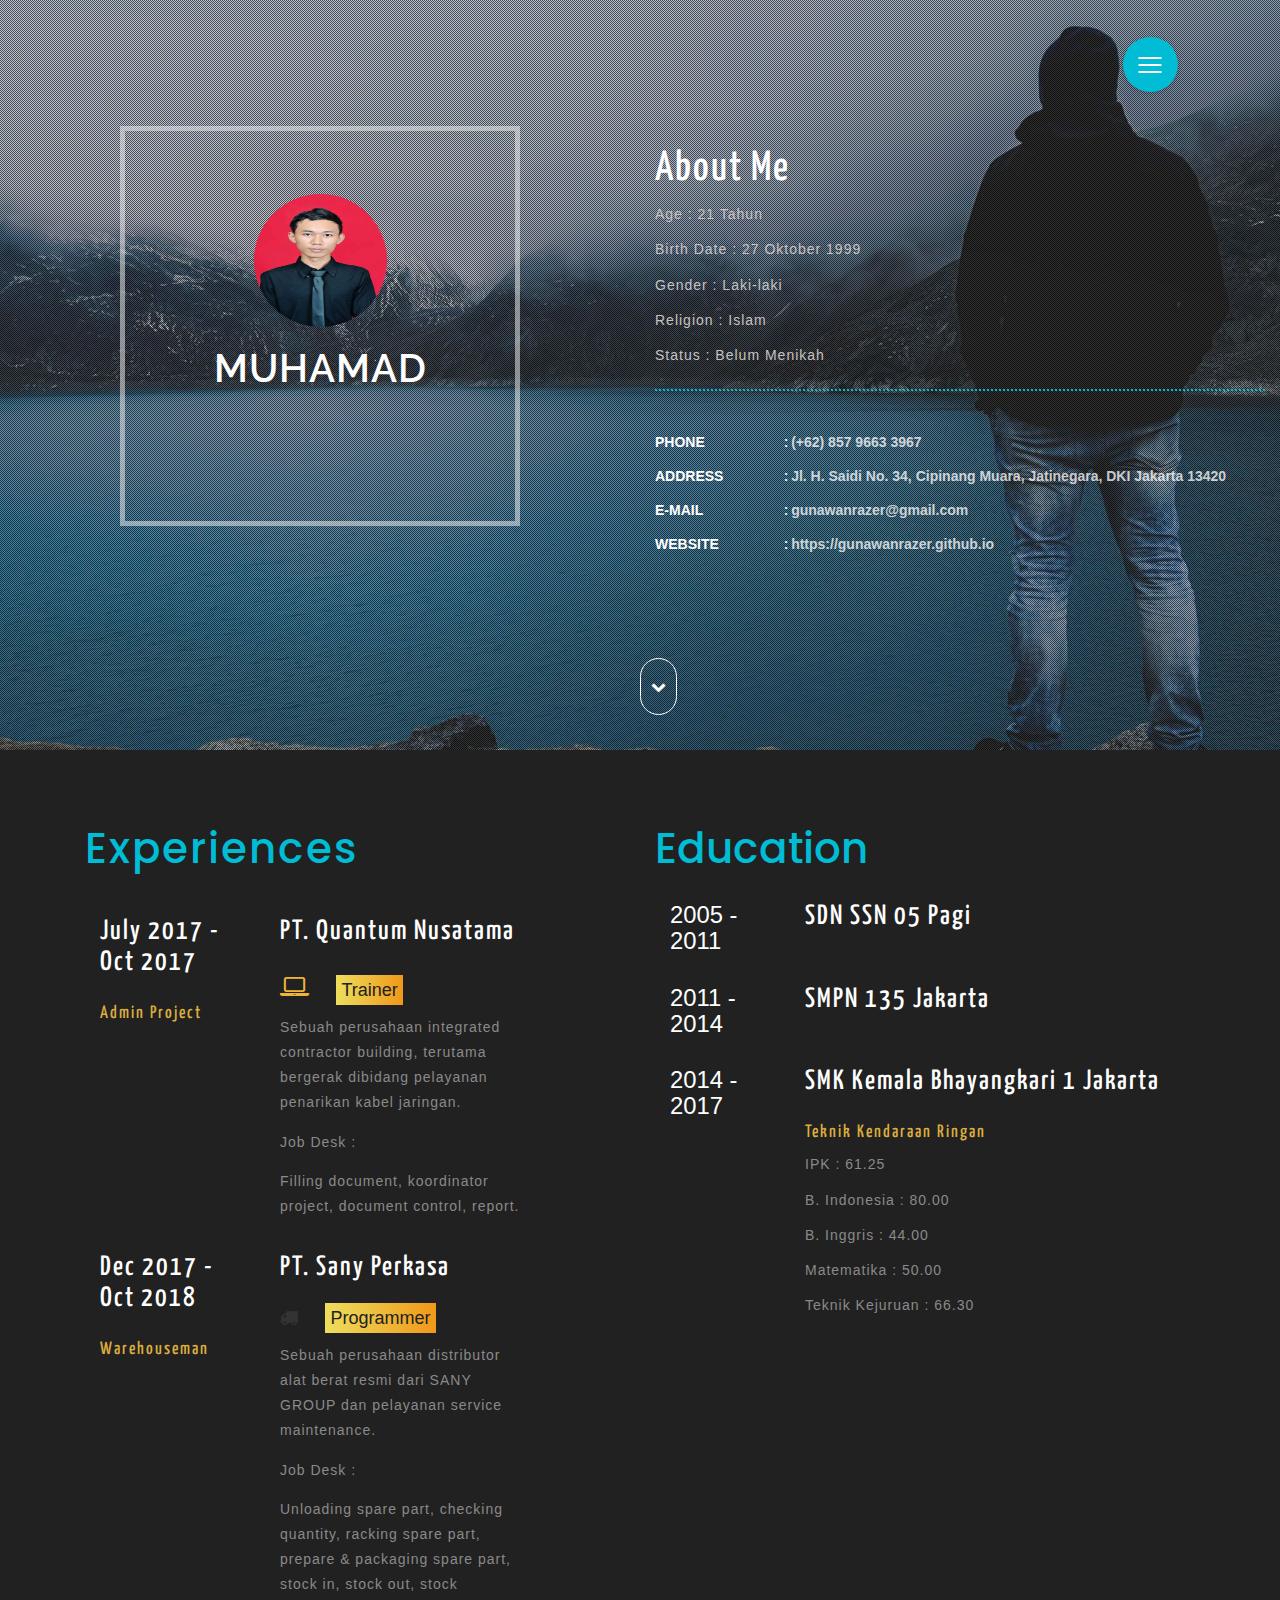
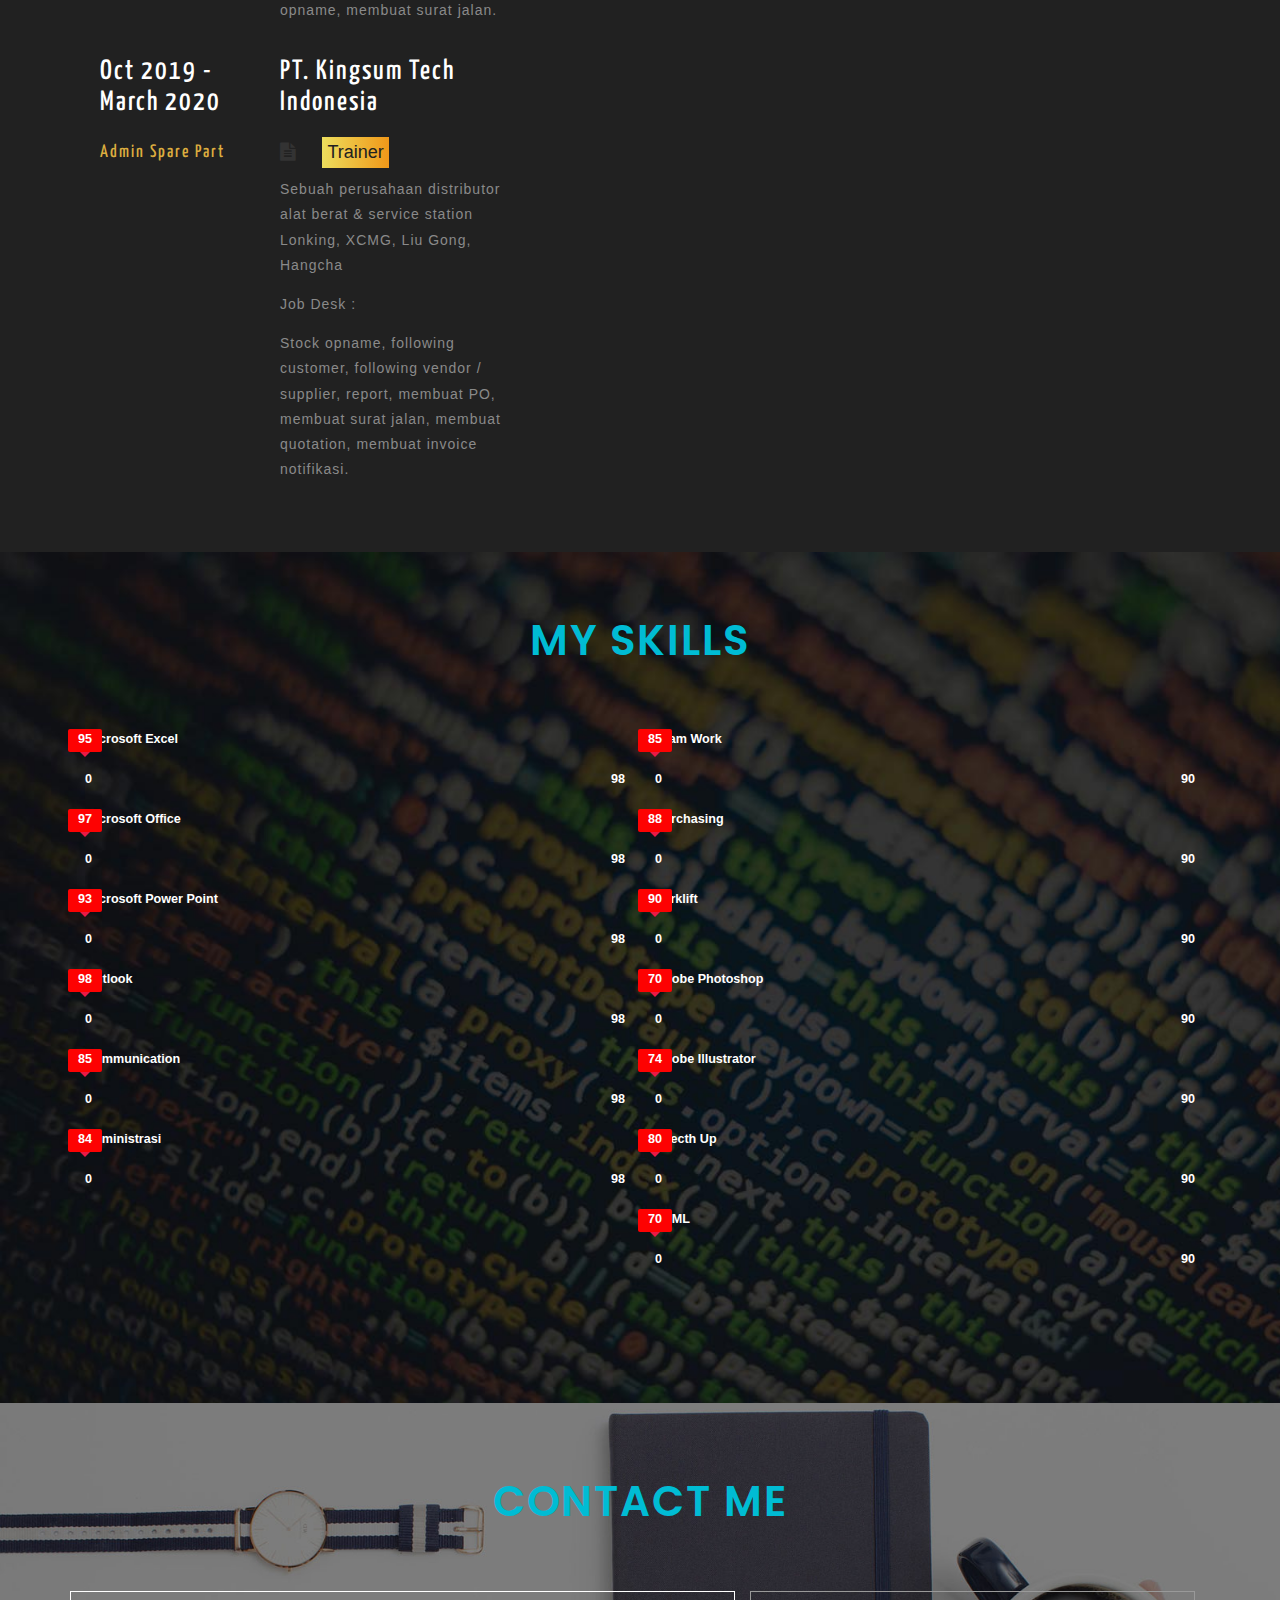
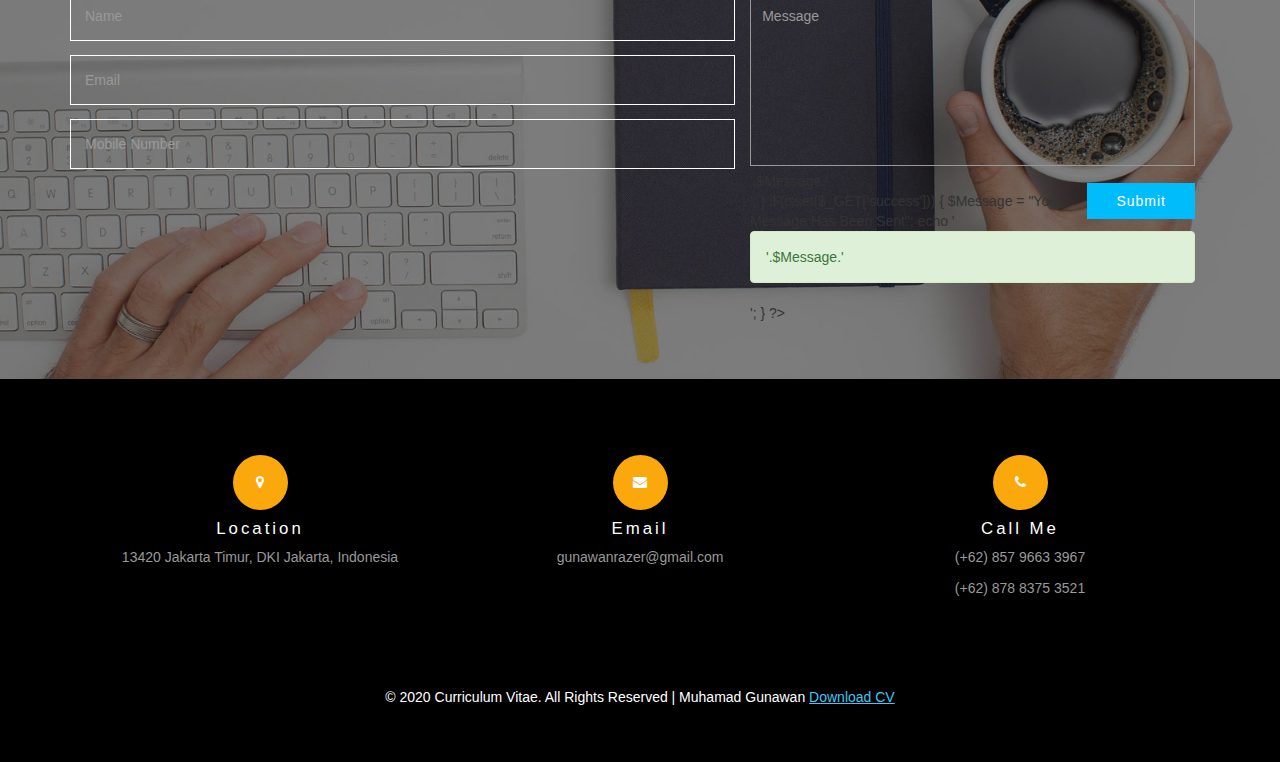
==== commit c88e0ef9: "Update index.html" ====
--- a/index.html
+++ b/index.html
@@ -261,17 +261,17 @@
 						<input type="submit" name="submit" value="Submit">
 						<div id="statusMessage"> 
                         <?php
-                        $Notif ="";
+                        $Message ="";
                         if (isset($_GET['error'])) 
                         {
                         	$Message = "Please Fill in the Blanks";
-                        	echo '<div class="alert alert-danger">'.$Notif.'</div>';
+                        	echo '<div class="alert alert-danger">'.$Message.'</div>';
                         }
 
                         if (isset($_GET['success'])) 
                         {
                         	$Message = "Your Message Has Been Sent";
-                        	echo '<div class="alert alert-success">'.$Notif.'</div>';
+                        	echo '<div class="alert alert-success">'.$Message.'</div>';
                         }
                         ?>
                     </div>
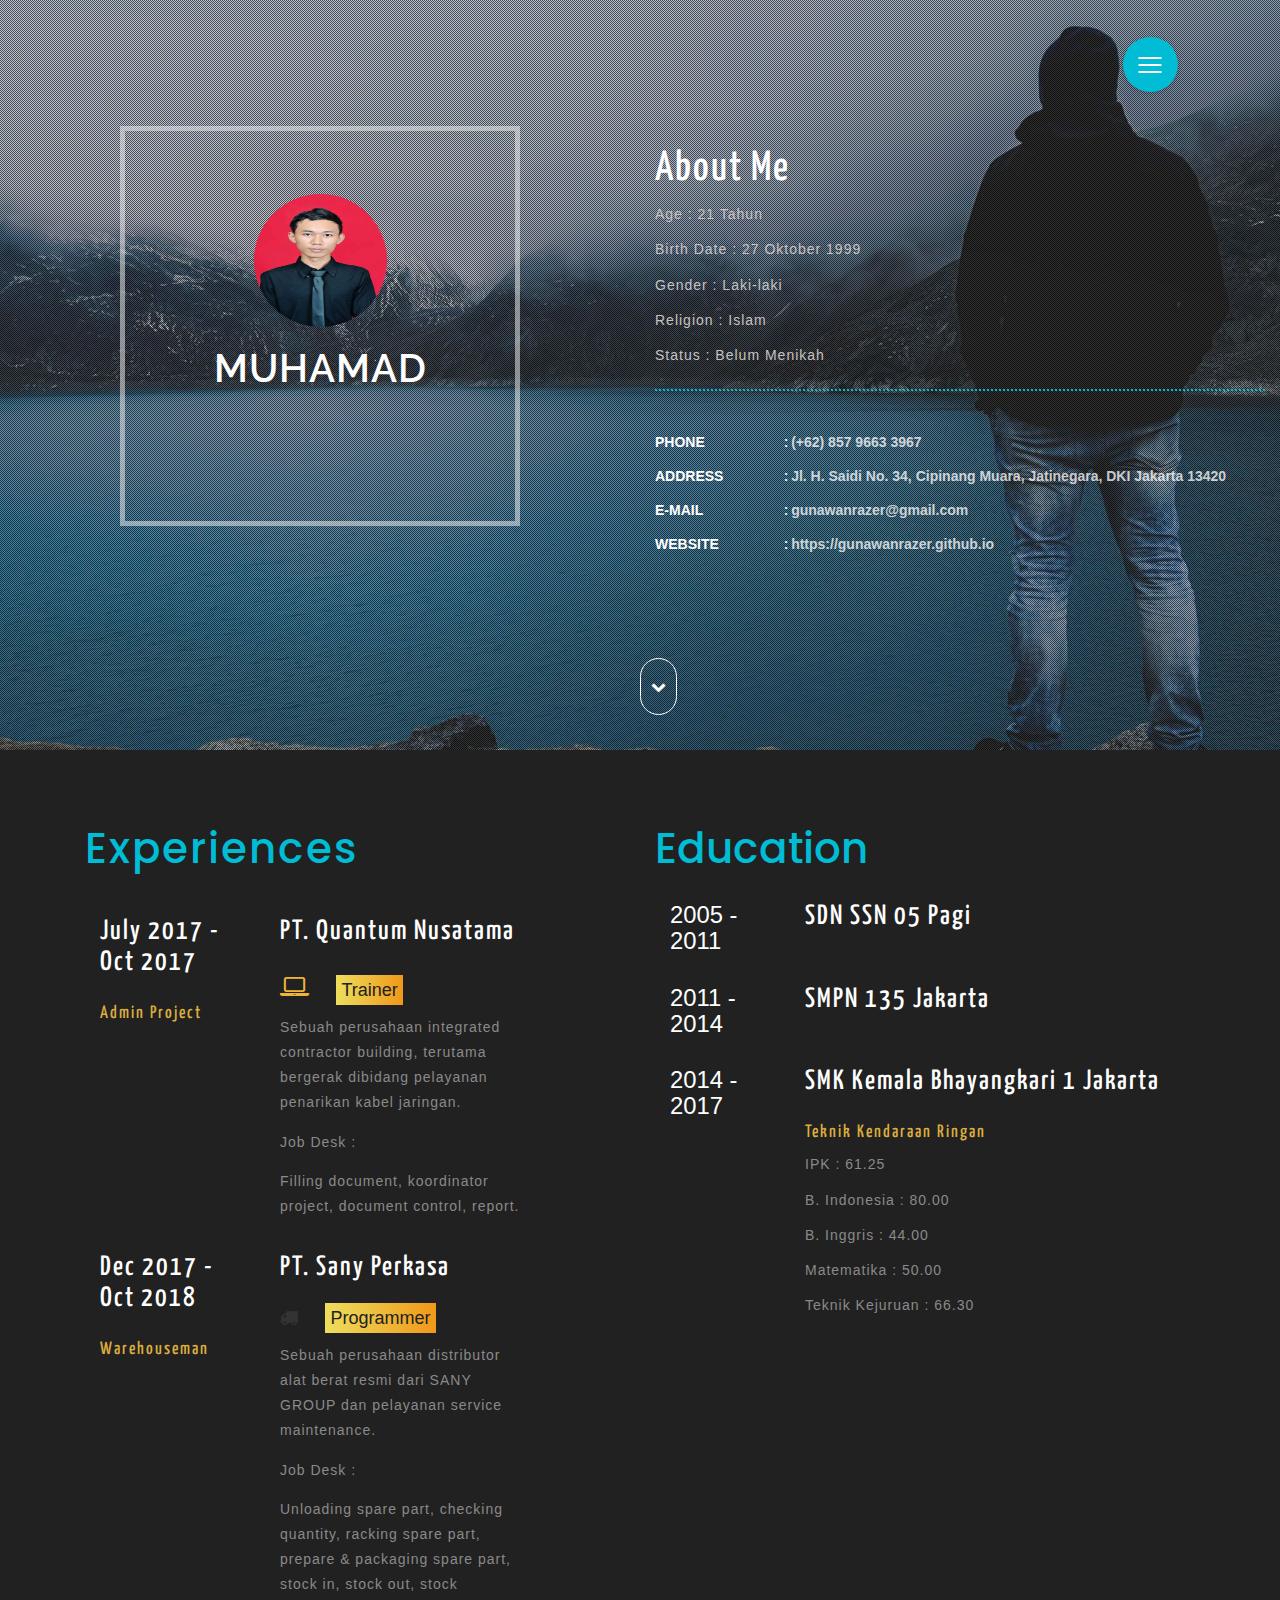
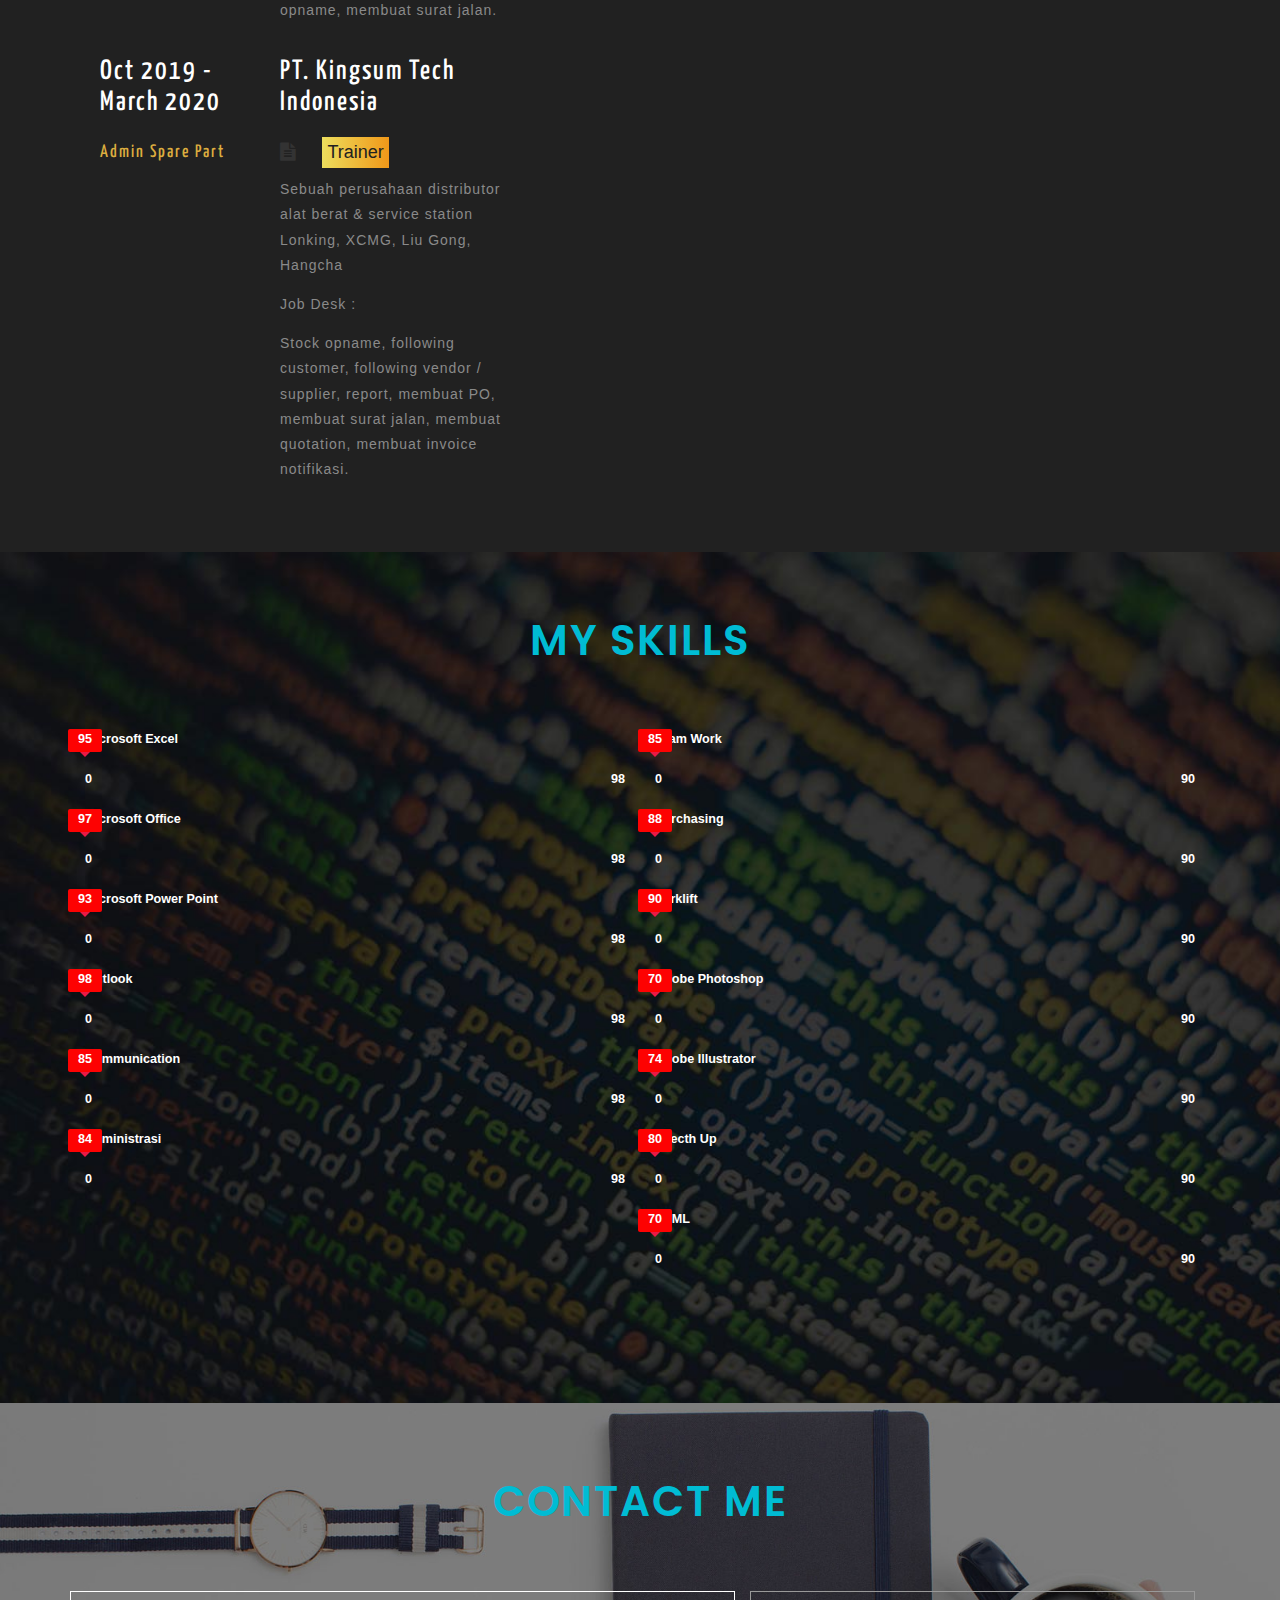
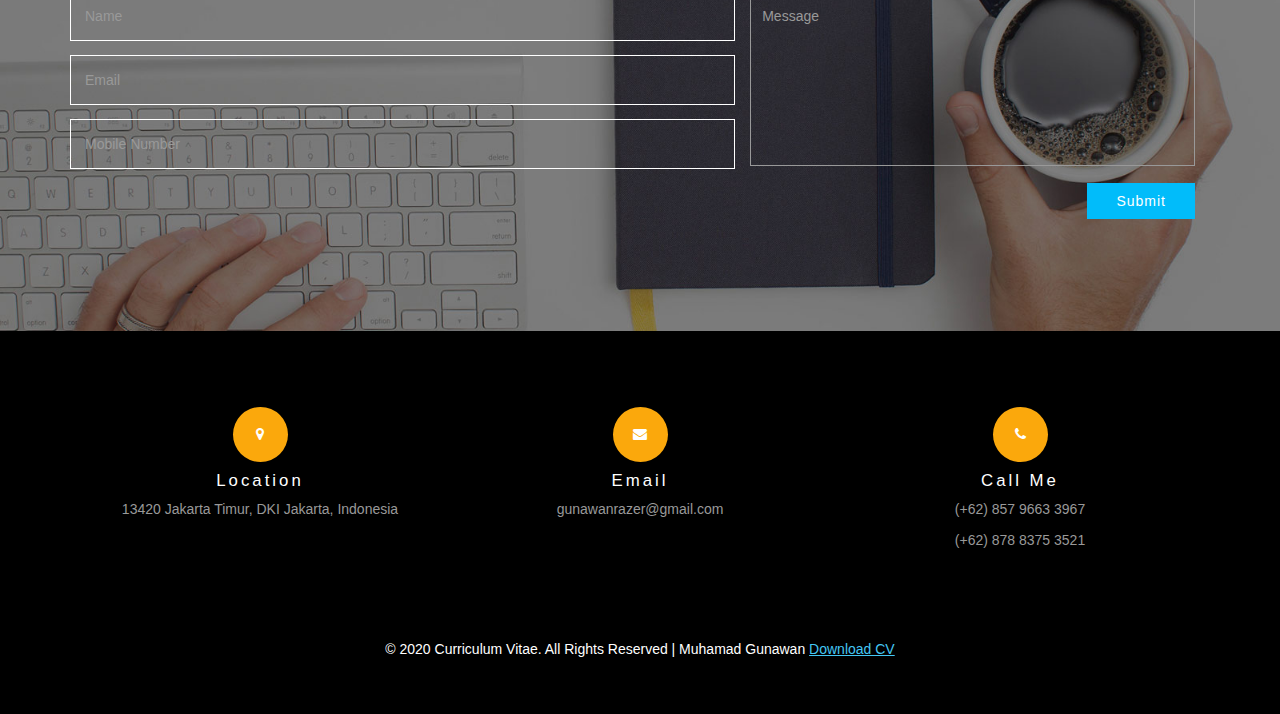
==== commit 9052ffff: "Update index.html" ====
--- a/index.html
+++ b/index.html
@@ -260,20 +260,7 @@
 						<textarea name="message" placeholder="Message" required=""></textarea>
 						<input type="submit" name="submit" value="Submit">
 						<div id="statusMessage"> 
-                        <?php
-                        $Message ="";
-                        if (isset($_GET['error'])) 
-                        {
-                        	$Message = "Please Fill in the Blanks";
-                        	echo '<div class="alert alert-danger">'.$Message.'</div>';
-                        }
-
-                        if (isset($_GET['success'])) 
-                        {
-                        	$Message = "Your Message Has Been Sent";
-                        	echo '<div class="alert alert-success">'.$Message.'</div>';
-                        }
-                        ?>
+                        
                     </div>
 					</div>
 					<div class="clearfix"> </div> 
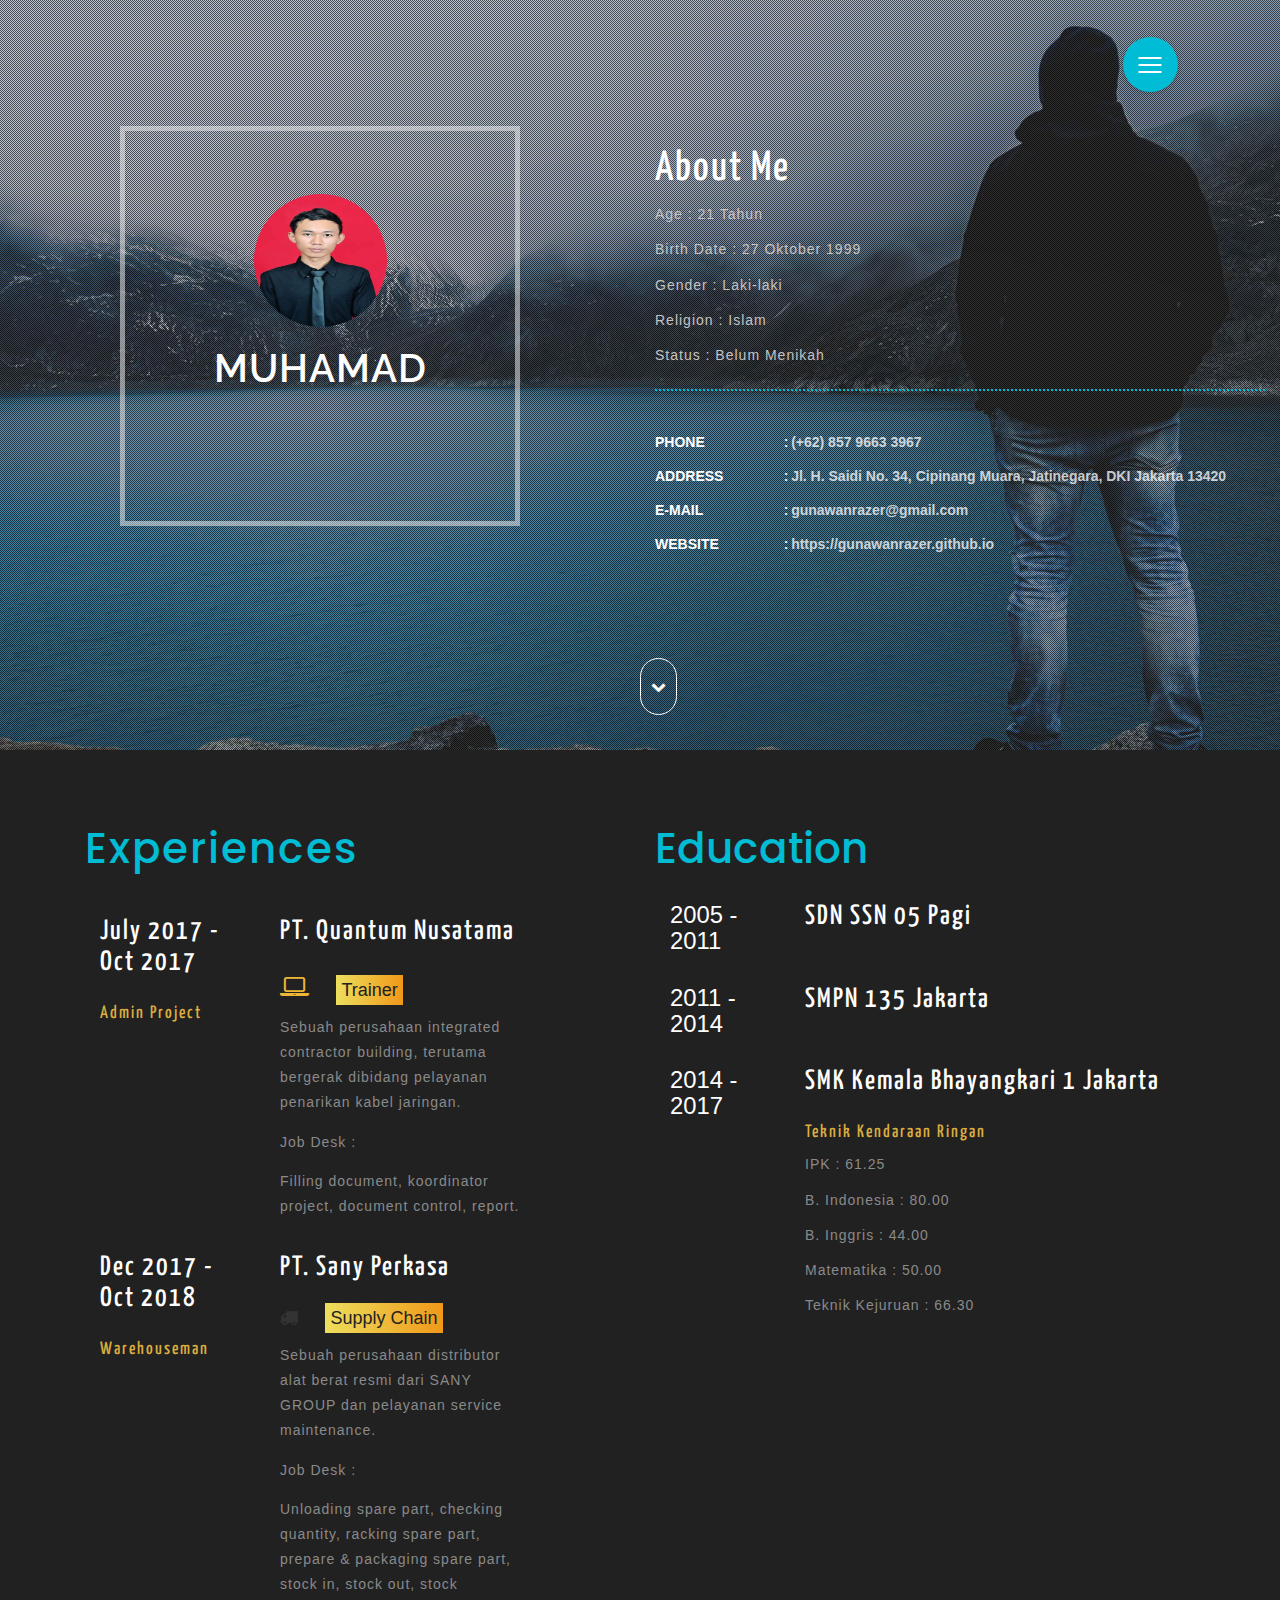
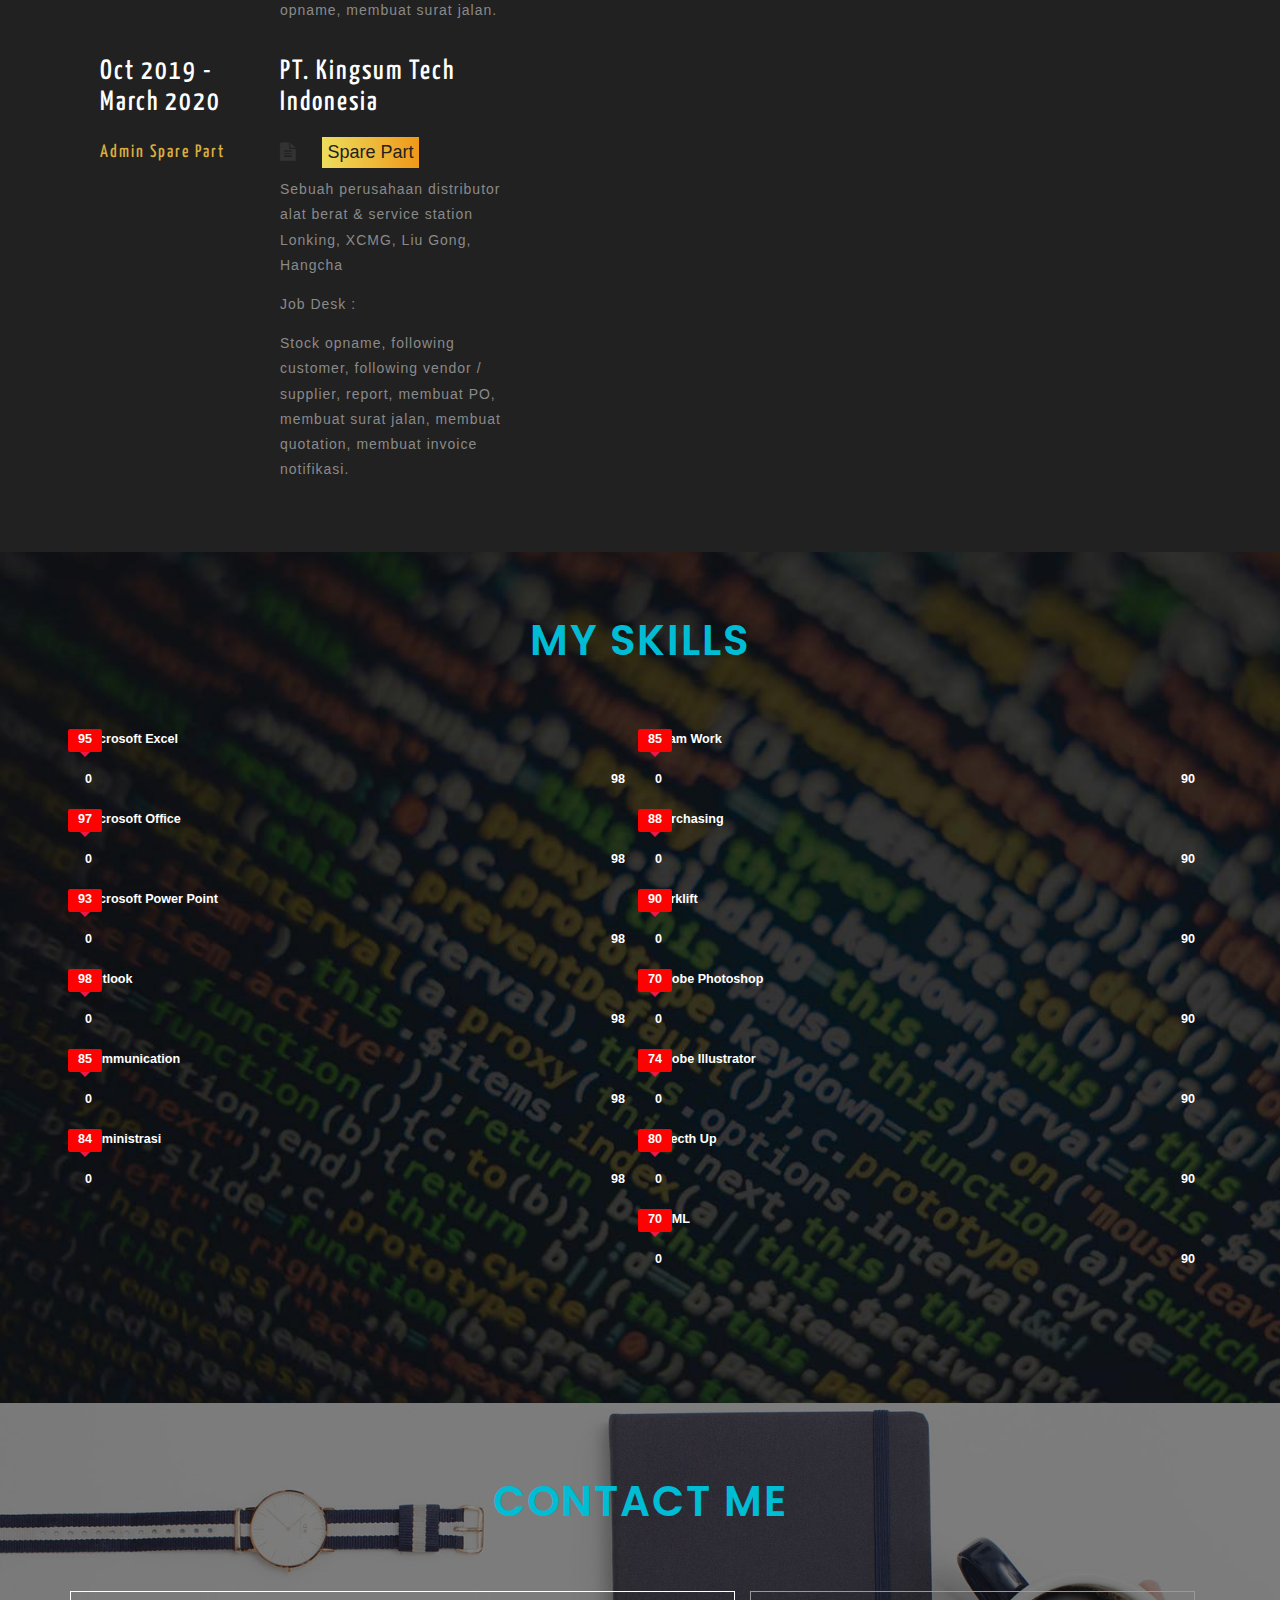
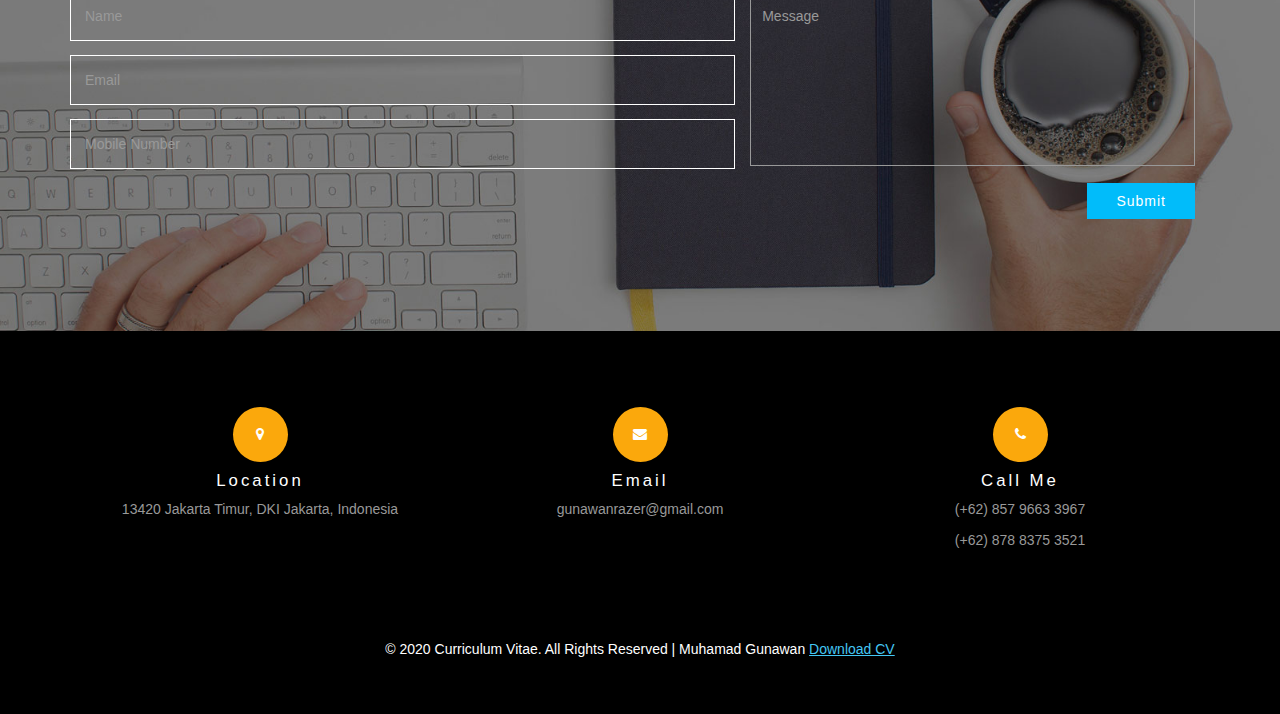
==== commit 4c17bc52: "Update index.html" ====
--- a/index.html
+++ b/index.html
@@ -129,7 +129,7 @@
 			</div>
 			<div class="col-md-6 w3-edu-info2">
 				<h3>PT. Sany Perkasa</h3>
-					<h4><i class="fa fa-truck" aria-hidden="true"></i><span>programmer</span></h4>
+					<h4><i class="fa fa-truck" aria-hidden="true"></i><span>Supply Chain</span></h4>
 					<p>Sebuah perusahaan distributor alat berat resmi dari SANY GROUP dan pelayanan service maintenance.</p>
 					<p>Job Desk :<p>
 						<p>Unloading spare part, checking quantity, racking spare part, prepare & packaging spare part, stock in, stock out, stock opname, membuat surat jalan.<p>
@@ -142,7 +142,7 @@
 			</div>
 			<div class="col-md-6 w3-edu-info2">
 				<h3>PT. Kingsum Tech Indonesia</h3>
-					<h4><i class="fa fa-file-text" aria-hidden="true"></i><span>trainer</span></h4>
+					<h4><i class="fa fa-file-text" aria-hidden="true"></i><span>Spare Part</span></h4>
 					<p>Sebuah perusahaan distributor alat berat & service station Lonking, XCMG, Liu Gong, Hangcha</p>
 					<p>Job Desk :<p>
 						<p>Stock opname, following customer, following vendor / supplier, report, membuat PO, membuat surat jalan, membuat quotation, membuat invoice notifikasi.<p>
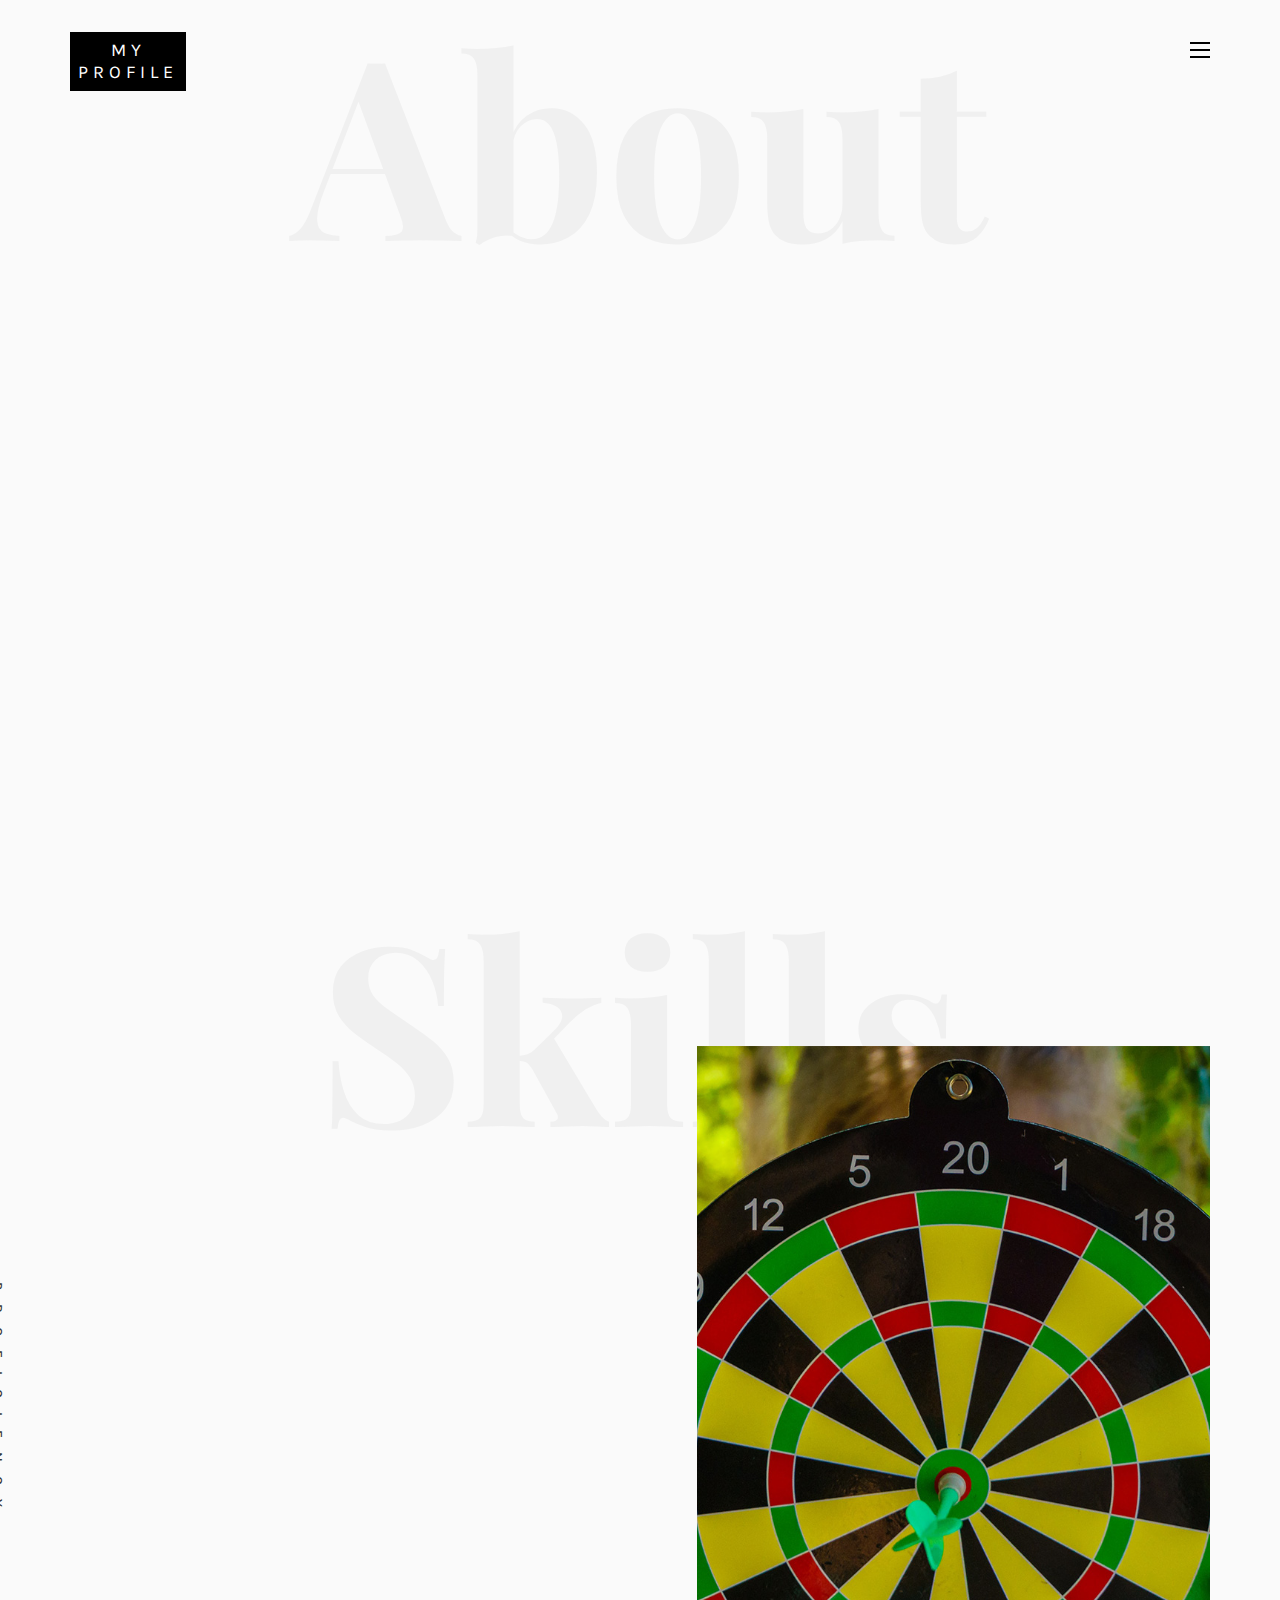
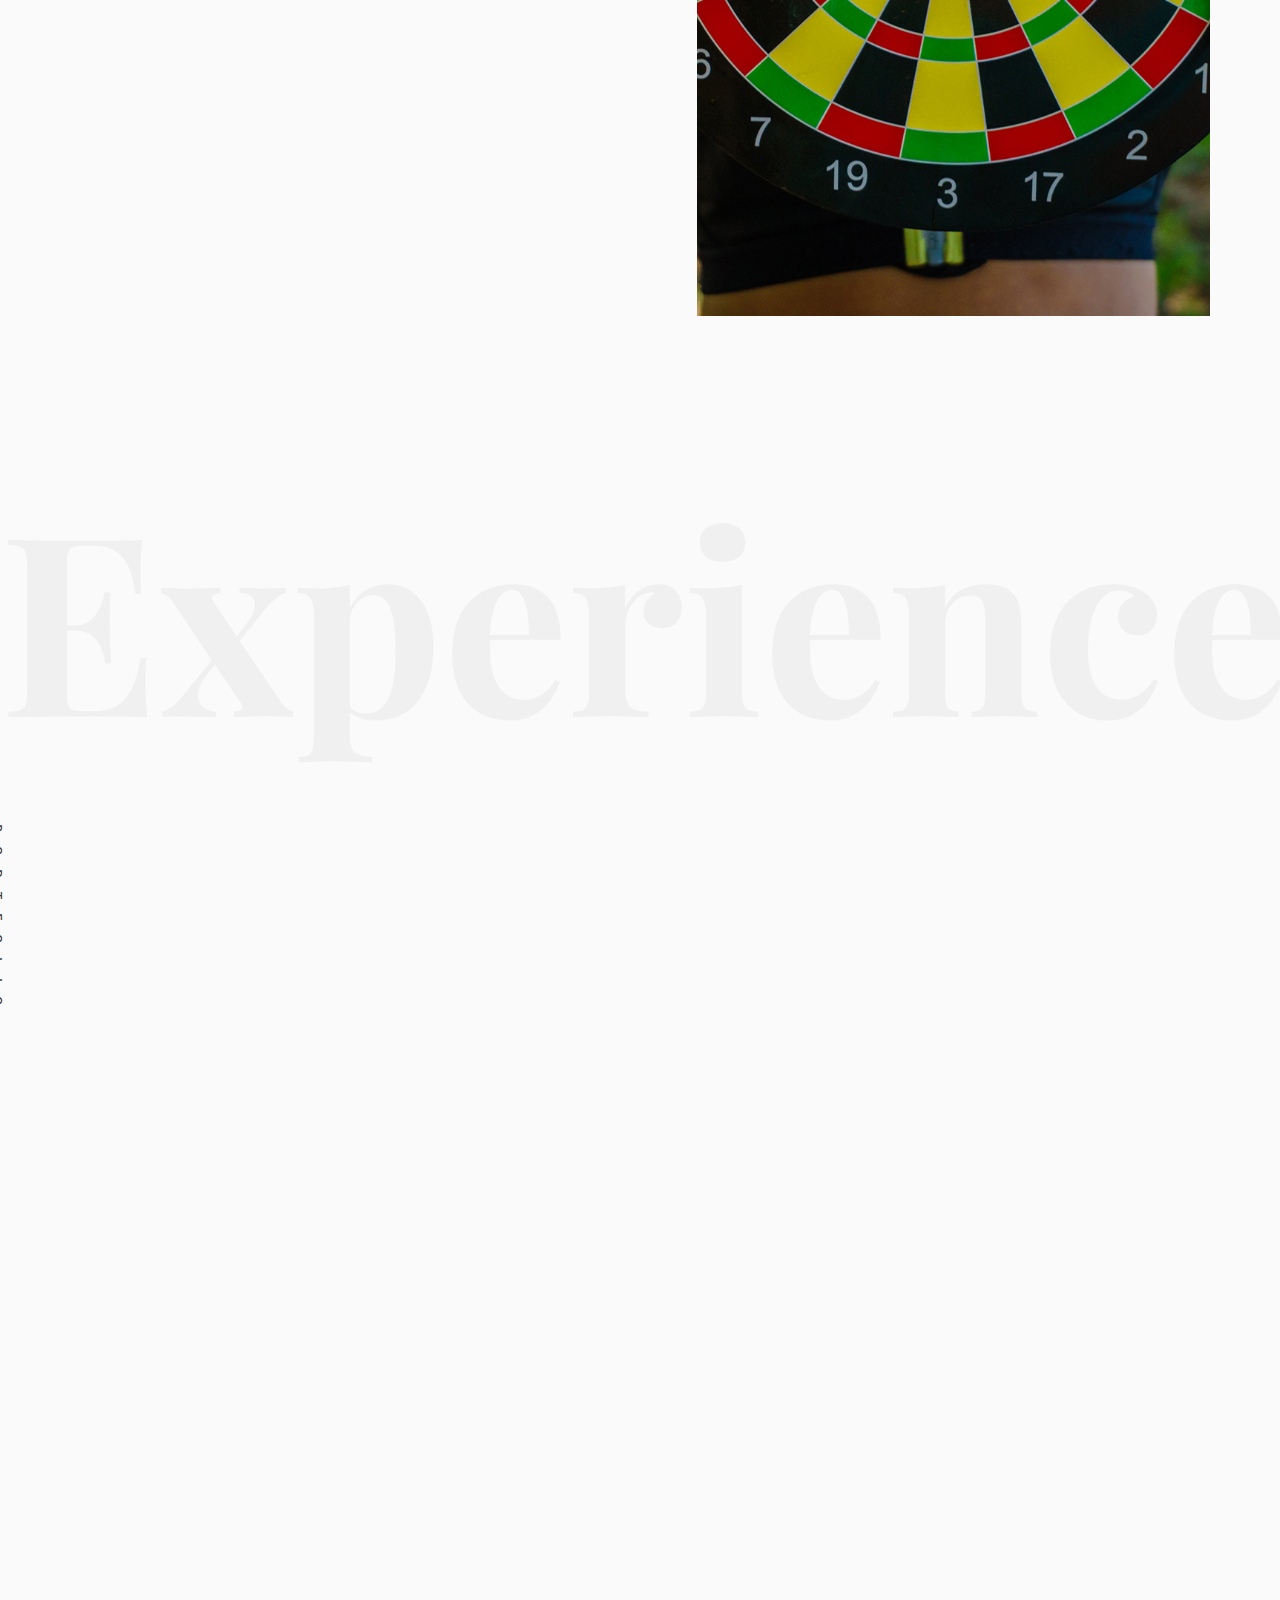
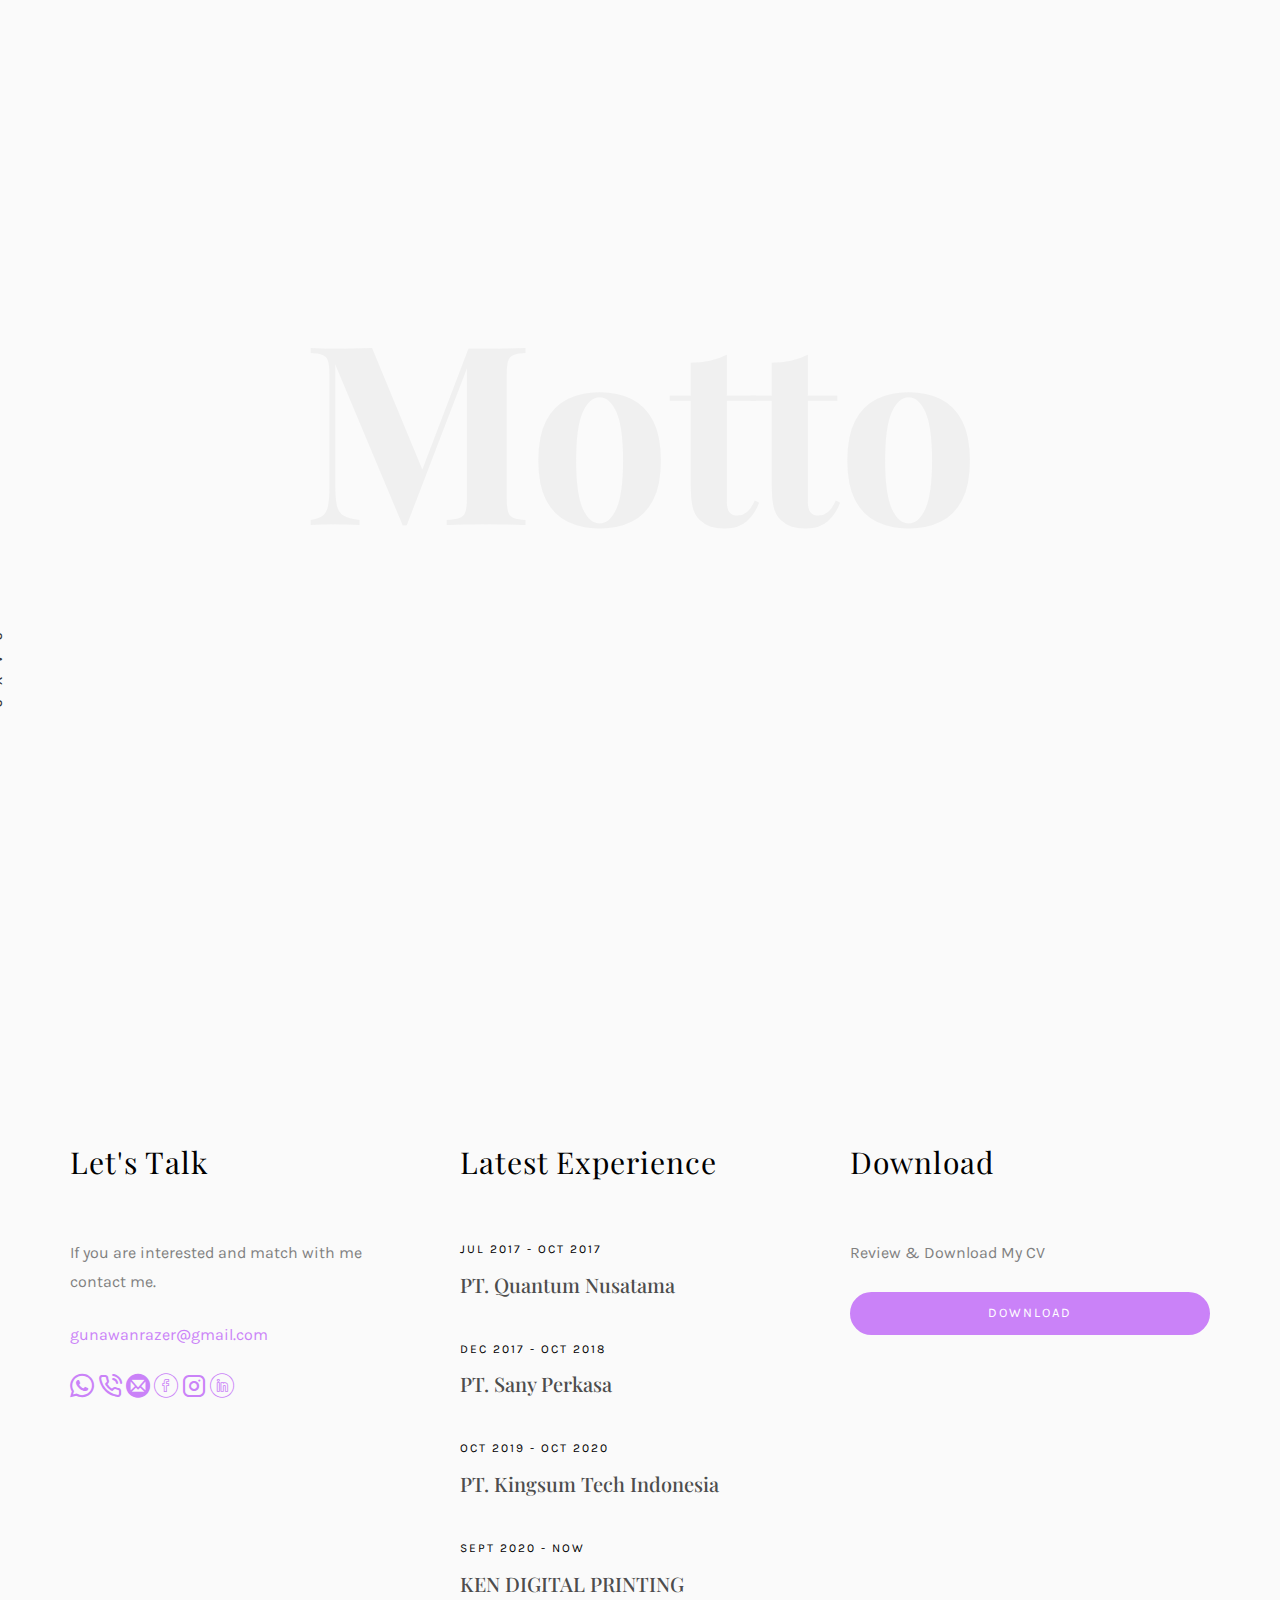
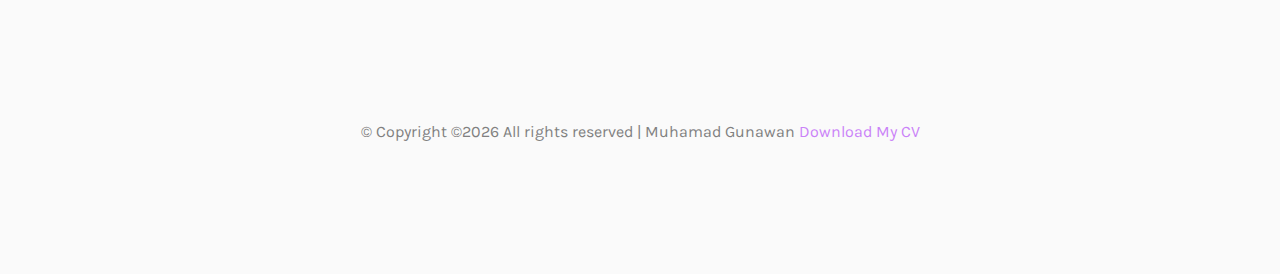
==== commit ae8c36d5: "Add files via upload" ====
--- a/index.html
+++ b/index.html
@@ -1,372 +1,458 @@
-<!DOCTYPE html>
-<html lang="en">
-<!-- Head -->
-<head>
-<title>Muhamad Gunawan | Curriculum Vitae</title>
-<meta name="viewport" content="width=device-width, initial-scale=1">
-<meta charset="utf-8">
-<meta name="keywords" content="Muhamad Gunawan" />
-<!-- css -->
-<!-- font-awesome icons -->
-<link rel="stylesheet" href="css/font-awesome.min.css" />
-<!-- //font-awesome icons -->
-<link href="//fonts.googleapis.com/css?family=Raleway:100,100i,200,200i,300,300i,400,400i,500,500i,600,600i,700,700i,800,800i,900,900i" rel="stylesheet">
-<link href="//fonts.googleapis.com/css?family=Yanone+Kaffeesatz:200,300,400,700" rel="stylesheet">
-<link href="//fonts.googleapis.com/css?family=Poppins:300,400,500,600,700" rel="stylesheet">
-<link rel="stylesheet" href="css/style.css" type="text/css" media="all" />
-<link rel="stylesheet" href="css/bootstrap.min.css" type="text/css" media="all" />
-<!-- Default-JavaScript-File -->
-	<script type="text/javascript" src="js/jquery-2.1.4.min.js"></script>
-	<script type="text/javascript" src="js/bootstrap.min.js"></script>
-<!-- //Default-JavaScript-File -->
-
-</head>
-<body>
-<!-- banner -->
-	<div class="w3-banner-top">
-	<div class="agileinfo-dot">
-			<div class="w3layouts_menu">
-				<nav class="cd-stretchy-nav edit-content">
-					<a class="cd-nav-trigger" href="#0"> Menu <span aria-hidden="true"></span> </a>
-					<ul>
-						<li><a href="#home" class="scroll"><span>Home</span></a></li>
-						<li><a href="#home" class="scroll"><span>About</span></a></li>
-						<li><a href="#experiences" class="scroll"><span>Experiences</span></a></li>
-						<li><a href="#skills" class="scroll"><span>Skills</span></a></li> 
-						<li><a href="#contact" class="scroll"><span>Contact</span></a></li>
-					</ul> 
-					<span aria-hidden="true" class="stretchy-nav-bg"></span>
-				</nav> 
-			</div>
-
-		<div class="w3-banner-grids">
-			<div class="col-md-6 w3-banner-grid-left">
-				<div class="w3-banner-img">
-					<img src="images/gunawan.jpg" alt="img">
-					<h3 class="test">Muhamad Gunawan</h3>
-				</div>
-			</div>
-			<div class="col-md-6 w3-banner-grid-right">
-			<div class="w3-banner-text">
-				<h3>About Me</h3>
-				<p>Age : 21 Tahun</p>
-				<p>Birth Date : 27 Oktober 1999</p>
-				<p>Gender     : Laki-laki</p>
-				<p>Religion   : Islam</p>
-				<p>Status     : Belum Menikah</p>
-			</div>
-				<div class=" w3-right-addres-1">
-				<ul class="address">
-								<li>
-									<ul class="agileits-address-text ">
-										<li class="agile-it-adress-left">
-									</ul>
-								</li>
-								<li>
-									<ul class="agileits-address-text">
-										<li class="agile-it-adress-left"><b>PHONE</b></li>
-										<li><span>:</span><a href="tel:+6285796633967">(+62) 857 9663 3967</a></li>
-									</ul>
-								</li>
-								<li>
-									<ul class="agileits-address-text">
-										<li class="agile-it-adress-left"><b>ADDRESS</b></li>
-										<li><span>:</span><a href="https://www.google.co.id/maps/place/Gg.+H.+Saidi+No.34,+RT.10%2FRW.1,+Cipinang+Muara,+Kecamatan+Jatinegara,+Kota+Jakarta+Timur,+Daerah+Khusus+Ibukota+Jakarta+13420/@-6.234786,106.8859712,17z/data=!3m1!4b1!4m5!3m4!1s0x2e69f36aa4666f63:0xc8f99c50819c18cc!8m2!3d-6.234786!4d106.8881599">Jl. H. Saidi No. 34, Cipinang Muara, Jatinegara, DKI Jakarta 13420</a></li>
-									</ul>
-								</li>
-								<li>
-									<ul class="agileits-address-text">
-										<li class="agile-it-adress-left"><b>E-MAIL</b></li>
-										<li><span>:</span><a href="mailto:gunawanrazer@gmail.com">gunawanrazer@gmail.com</a></li>
-									</ul>
-								</li>
-								<li>
-									<ul class="agileits-address-text">
-										<li class="agile-it-adress-left"><b>WEBSITE</b></li>
-										<li><span>:</span><a href="https://gunawanrazer.github.io">https://gunawanrazer.github.io</a></li>
-									</ul>
-								</li>
-							</ul> 
-
-				</div>
-			</div>
-			<div class="clearfix"></div>
-		</div>
-		</div>
-		<div class="thim-click-to-bottom">
-				<a href="#experiences" class="scroll">
-					<i class="fa  fa-chevron-down"></i>
-				</a>
-			</div>
-
-	</div>
-		
-<!--/ education -->
-	<div class="w3-edu-top" id="experiences">
-	<div class="container">
-		<div class="w3-edu-grids">
-			<div class="col-md-6 w3-edu-grid-left">
-				<div class="w3-edu-grid-header">
-				<h3>Experiences</h3>
-				</div>
-				<div class="col-md-4 w3-edu-info1">
-					<h3>July 2017 - Oct 2017
-					</h3>
-					<h4>Admin Project</h4>
-			</div>
-			<div class="col-md-6 w3-edu-info2">
-				<h3>PT. Quantum Nusatama</h3>
-					<h4><i class="fa fa-laptop" aria-hidden="true"></i><span>Trainer</span></h4>
-					<p>Sebuah perusahaan integrated contractor building, terutama bergerak dibidang pelayanan penarikan kabel jaringan.<p>
-					<p>Job Desk :<p>
-						<p>Filling document, koordinator project, document control, report.<p>
-			</div>
-			<div class="clearfix"></div>
-			<div class="col-md-4 w3-edu-info1">
-			<h3>Dec 2017 - Oct 2018</h3>
-					<h4>Warehouseman</h4>
-					
-			</div>
-			<div class="col-md-6 w3-edu-info2">
-				<h3>PT. Sany Perkasa</h3>
-					<h4><i class="fa fa-truck" aria-hidden="true"></i><span>Supply Chain</span></h4>
-					<p>Sebuah perusahaan distributor alat berat resmi dari SANY GROUP dan pelayanan service maintenance.</p>
-					<p>Job Desk :<p>
-						<p>Unloading spare part, checking quantity, racking spare part, prepare & packaging spare part, stock in, stock out, stock opname, membuat surat jalan.<p>
-			</div>
-			<div class="clearfix"></div>
-			<div class="col-md-4 w3-edu-info1">
-			<h3>Oct 2019 - March 2020</h3>
-					<h4>Admin Spare Part</h4>
-					
-			</div>
-			<div class="col-md-6 w3-edu-info2">
-				<h3>PT. Kingsum Tech Indonesia</h3>
-					<h4><i class="fa fa-file-text" aria-hidden="true"></i><span>Spare Part</span></h4>
-					<p>Sebuah perusahaan distributor alat berat & service station Lonking, XCMG, Liu Gong, Hangcha</p>
-					<p>Job Desk :<p>
-						<p>Stock opname, following customer, following vendor / supplier, report, membuat PO, membuat surat jalan, membuat quotation, membuat invoice notifikasi.<p>
-			
-			</div>
-			<div class="clearfix"></div>		
-			</div>
-			<div class="col-md-6 w3-edu-grid-right">
-			<div class="w3-edu-grid-header">
-			<h3>Education</h3>
-			</div>
-				<div class="col-md-3 w3-edu-info-right1">
-					<h3>2005 - 2011</h3>
-			</div>
-			<div class="col-md-9 w3-edu-info-right2">
-				<h3>SDN SSN 05 Pagi</h3>
-					<h4></h4>
-					<p></p>
-			</div>
-			<div class="clearfix"></div>
-			<div class="col-md-3 w3-edu-info-right1">
-				<h3>2011 - 2014</h3>
-			</div>
-			<div class="col-md-9 w3-edu-info-right2">
-				<h3>SMPN 135 Jakarta</h3>
-					<h4></h4>
-					<p></p>
-			</div>
-			<div class="clearfix"></div>
-			<div class="col-md-3 w3-edu-info-right1">
-			<h3>2014 - 2017</h3>
-			</div>
-			<div class="col-md-9 w3-edu-info-right2">
-				<h3>SMK Kemala Bhayangkari 1 Jakarta</h3>
-					<h4>Teknik Kendaraan Ringan</h4>
-					<p>IPK : 61.25 </p>
-					<p>B. Indonesia : 80.00</p>
-					<p>B. Inggris : 44.00</p>
-					<p>Matematika : 50.00</p>
-					<p>Teknik Kejuruan : 66.30</p>
-			
-			</div>
-			<div class="clearfix"></div>		
-		</div>
-		<div class="clearfix"></div>	
-	</div>
-	</div>
-	</div>
-<!-- //education -->
-<!-- skills -->
-<div class="skills" id="skills">
-	<div class="container">
-	<div class="title-w3ls">
-		<h4>My Skills</h4>
-		</div>
-		<div class="skills-bar">
-		<div class="col-md-6 w3-agile-skills-grid">
-			<section class='bar'>
-				<section class='wrap'>
-					<div class='wrap_right'>
-					  <div class='bar_group'>
-						<div class='bar_group__bar thin' label='Microsoft Excel' show_values='true' tooltip='true' value='95'></div>
-						<div class='bar_group__bar thin' label='Microsoft Office' show_values='true' tooltip='true' value='97'></div>
-						<div class='bar_group__bar thin' label='Microsoft Power Point' show_values='true' tooltip='true' value='93'></div>
-						<div class='bar_group__bar thin' label='Outlook' show_values='true' tooltip='true' value='98'></div>
-						<div class='bar_group__bar thin' label='Communication' show_values='true' tooltip='true' value='85'></div>
-						<div class='bar_group__bar thin' label='Administrasi' show_values='true' tooltip='true' value='84'></div>
-						</div>
-					</div>
-					<div class="clearfix"></div>
-				</section>
-			</section>
-		</div>
-		<div class="col-md-6 w3-agile-skills-grid">
-			<section class='bar'>
-				<section class='wrap'>
-					<div class='wrap_right'>
-					  <div class='bar_group'>
-						<div class='bar_group__bar thin' label='Team Work' show_values='true' tooltip='true' value='85'></div>
-						<div class='bar_group__bar thin' label='Purchasing' show_values='true' tooltip='true' value='88'></div>
-						<div class='bar_group__bar thin' label='Forklift' show_values='true' tooltip='true' value='90'></div>
-						<div class='bar_group__bar thin' label='Adobe Photoshop' show_values='true' tooltip='true' value='70'></div>
-						<div class='bar_group__bar thin' label='Adobe Illustrator' show_values='true' tooltip='true' value='74'></div>
-						<div class='bar_group__bar thin' label='Skecth Up' show_values='true' tooltip='true' value='80'></div>
-						<div class='bar_group__bar thin' label='HTML' show_values='true' tooltip='true' value='70'></div>
-						</div>
-					</div>
-					<div class="clearfix"></div>
-				</section>
-			</section>
-		</div>
-		<div class="clearfix"></div>
-		</div>
-	</div>
-</div>
-<!-- //skills -->
-
-
-
-<!-- contact -->
-	 <div class="contact" id="contact">
-	<div class="container">
-		<div class="w3ls-heading">
-			<h3>Contact me</h3>
-		</div>
-			<div class="contact-w3ls">
-				<form action="proses.php" method="post">
-					<div class="col-md-7 col-sm-7 contact-left agileits-w3layouts">
-						<input type="text" name="name" placeholder="Name" required="">
-						<input type="email"  class="email" name="email" placeholder="Email" required="">
-						<input type="text" name="number" placeholder="Mobile Number" required="">
-						<!-- <input type="text" class="email" name="Last Name" placeholder="Last Name" required=""> -->
-					</div> 
-					<div class="col-md-5 col-sm-5 contact-right agileits-w3layouts">
-						<textarea name="message" placeholder="Message" required=""></textarea>
-						<input type="submit" name="submit" value="Submit">
-						<div id="statusMessage"> 
-                        
-                    </div>
-					</div>
-					<div class="clearfix"> </div> 
-				</form>
-			</div>  
-
-	</div>
-</div>
-<!-- //contact -->
-<!-- footer -->
-	<div class="w3l_footer">
-		<div class="container">
-			
-			<div class="w3ls_footer_grids">
-				
-				<div class="w3ls_footer_grid">
-					<div class="col-md-4 w3ls_footer_grid_left">
-						<div class="w3ls_footer_grid_leftl">
-							<i class="fa fa-map-marker" aria-hidden="true"></i>
-						</div>
-						<div class="w3ls_footer_grid_leftr">
-							<h4>Location</h4>
-							<a href="https://www.google.co.id/maps/place/Gg.+H.+Saidi+No.34,+RT.10%2FRW.1,+Cipinang+Muara,+Kecamatan+Jatinegara,+Kota+Jakarta+Timur,+Daerah+Khusus+Ibukota+Jakarta+13420/@-6.234786,106.8859712,17z/data=!3m1!4b1!4m5!3m4!1s0x2e69f36aa4666f63:0xc8f99c50819c18cc!8m2!3d-6.234786!4d106.8881599"><p>13420 Jakarta Timur, DKI Jakarta, Indonesia</p></a>
-						</div>
-						<div class="clearfix"> </div>
-					</div>
-					<div class="col-md-4 w3ls_footer_grid_left">
-						<div class="w3ls_footer_grid_leftl">
-							<i class="fa fa-envelope" aria-hidden="true"></i>
-						</div>
-						<div class="w3ls_footer_grid_leftr">
-							<h4>Email</h4>
-							<a href="mailto:gunawanrazer@gmail.com">gunawanrazer@gmail.com</a>
-						</div>
-						<div class="clearfix"> </div>
-					</div>
-					<div class="col-md-4 w3ls_footer_grid_left">
-						<div class="w3ls_footer_grid_leftl">
-							<i class="fa fa-phone" aria-hidden="true"></i>
-						</div>
-						<div class="w3ls_footer_grid_leftr">
-							<h4>Call Me</h4>
-							<a href="tel:+6285796633967"><p>(+62) 857 9663 3967</p><a/>
-							<a href="https://api.whatsapp.com/send?phone=+6287883753521"><p>(+62) 878 8375 3521</p></a>
-						</div>
-						<div class="clearfix"> </div>
-					</div>
-					<div class="clearfix"> </div>
-				</div>
-			</div>
-		</div>
-		<div class="w3l_footer_pos">
-			<p>© 2020 Curriculum Vitae. All Rights Reserved | Muhamad Gunawan <a href="https://github.io/">Download CV</a></p>
-		</div>
-	</div>
-<!-- //footer -->
-<script src="js/bars.js"></script>
-<!-- start-smoth-scrolling -->
-<script src="js/SmoothScroll.min.js"></script>
-<!-- text-effect -->
-		<script type="text/javascript" src="js/jquery.transit.js"></script> 
-		<script type="text/javascript" src="js/jquery.textFx.js"></script> 
-		<script type="text/javascript">
-			$(document).ready(function() {
-					$('.test').textFx({
-						type: 'fadeIn',
-						iChar: 100,
-						iAnim: 1000
-					});
-			});
-		</script>
-<!-- //text-effect -->
-<!-- menu-js --> 	
-	<script src="js/modernizr.js"></script>	
-	<script src="js/menu.js"></script>
-<!-- //menu-js --> 	
-
-
-<script type="text/javascript" src="js/move-top.js"></script>
-
-<script type="text/javascript" src="js/easing.js"></script>
-<script type="text/javascript">
-	jQuery(document).ready(function($) {
-		$(".scroll").click(function(event){		
-			event.preventDefault();
-			$('html,body').animate({scrollTop:$(this.hash).offset().top},1000);
-		});
-	});
-</script>
-<!-- start-smoth-scrolling -->
-	<script type="text/javascript">
-		$(document).ready(function() {
-			/*
-				var defaults = {
-				containerID: 'toTop', // fading element id
-				containerHoverID: 'toTopHover', // fading element hover id
-				scrollSpeed: 1200,
-				easingType: 'linear' 
-				};
-			*/
-								
-			$().UItoTop({ easingType: 'easeOutQuart' });
-								
-			});
-	</script>
-
-
-</body>
-</html>
+<!DOCTYPE HTML>
+<html>
+	<head>
+	<meta charset="utf-8">
+	<meta http-equiv="X-UA-Compatible" content="IE=edge">
+	<title>Muhamad Gunawan - Portofolio</title>
+	<meta name="viewport" content="width=device-width, initial-scale=1">
+	<meta name="description" content="" />
+	<meta name="keywords" content="" />
+	<meta name="author" content="" />
+
+  <!-- Facebook and Twitter integration -->
+	<meta property="og:title" content=""/>
+	<meta property="og:image" content=""/>
+	<meta property="og:url" content=""/>
+	<meta property="og:site_name" content=""/>
+	<meta property="og:description" content=""/>
+	<meta name="twitter:title" content="" />
+	<meta name="twitter:image" content="" />
+	<meta name="twitter:url" content="" />
+	<meta name="twitter:card" content="" />
+
+	<!-- Place favicon.ico and apple-touch-icon.png in the root directory -->
+	<link rel="shortcut icon" href="favicon.ico">
+
+	<link href="https://fonts.googleapis.com/css?family=Karla:400,700" rel="stylesheet">
+	<link href="https://fonts.googleapis.com/css?family=Playfair+Display:400,400i,700" rel="stylesheet">
+	
+	<!-- Animate.css -->
+	<link rel="stylesheet" href="css/animate.css">
+	<!-- Icomoon Icon Fonts-->
+	<link rel="stylesheet" href="css/icomoon.css">
+	<!-- Bootstrap  -->
+	<link rel="stylesheet" href="css/bootstrap.css">
+	<!-- Owl Carousel -->
+	<link rel="stylesheet" href="css/owl.carousel.min.css">
+	<link rel="stylesheet" href="css/owl.theme.default.min.css">
+	<!-- Magnific Popup -->
+	<link rel="stylesheet" href="css/magnific-popup.css">
+
+	<link rel="stylesheet" href="css/style.css">
+
+
+	<!-- Modernizr JS -->
+	<script src="js/modernizr-2.6.2.min.js"></script>
+	<!-- FOR IE9 below -->
+	<!--[if lt IE 9]>
+	<script src="js/respond.min.js"></script>
+	<![endif]-->
+
+	</head>
+	<body>
+	<nav id="colorlib-main-nav" role="navigation">
+		<a href="#" class="js-colorlib-nav-toggle colorlib-nav-toggle active"><i></i></a>
+		<div class="js-fullheight colorlib-table">
+			<div class="colorlib-table-cell js-fullheight">
+				<div class="row">
+					<div class="col-md-12">
+						<ul>
+							<li class="active"><a href="index.html">Home</a></li>
+							<li><a href="proficiency.html">Proficiency Skills</a></li>
+							<li><a href="experience.html">My Experience</a></li>
+							<li><a href="educational.html">Educational Background</a></li>
+							<li><a href="me.html">Me</a></li>
+							<li><a href="contact.html">Contact</a></li>
+						</ul>
+						<p><a href="contact.html" class="btn btn-primary btn-outline">Download My CV</a></p>
+						<p><a href="index.html">EN</a> <span><a href="contact.html">IN</a></span></p>
+					</div>
+				</div>
+				</div>
+			</div>
+		</div>
+	</nav>
+	
+	<div id="colorlib-page">
+		<header>
+			<div class="container">
+				<div class="row">
+					<div class="col-md-12">
+						<div class="colorlib-navbar-brand">
+							<a class="colorlib-logo" href="index.html"><span>My</span><span>Profile</span></a>
+						</div>
+						<a href="#" class="js-colorlib-nav-toggle colorlib-nav-toggle"><i></i></a>
+					</div>
+				</div>
+			</div>
+		</header>
+		<div id="colorlib-about">
+			<div class="container">
+				<div class="row text-center">
+					<h2 class="bold">About</h2>
+				</div>
+				<div class="row">
+					<div class="col-md-5 animate-box">
+						<div class="owl-carousel3">
+							<div class="item">
+								<img class="img-responsive about-img" src="images/Me.png" alt="html5 bootstrap template by colorlib.com">
+							</div>
+							<div class="item">
+								<img class="img-responsive about-img" src="images/Me-2.jpg" alt="html5 bootstrap template by colorlib.com">
+							</div>
+						</div>
+					</div>
+					<div class="col-md-6 col-md-push-1 animate-box">
+						<div class="about-desc">
+							<div class="owl-carousel3">
+								<div class="item">
+									<h2><span>Muhamad</span><span>Gunawan</span></h2>
+								</div>
+								<div class="item">
+									<h2><span>I'm</span><span>A Hard Worker</span></h2>
+								</div>
+							</div>
+							<div class="desc">
+								<div class="rotate">
+									<h2 class="heading">About</h2>
+								</div>
+								<p>My Name is <a href="#">Muhamad Gunawan</a>, you can call me Gunawan. I'm verry commited to work and high with integrity and totality in fullfill my job responsibilities. Because I believe with high dedication and commitment will achieving a job well.</p>
+								<p class="colorlib-social-icons">
+									<a href="https://wa.me/087883753521?text=Hi%2C%20Muhamad%20Gunawan%20kami%20tertarik%20untuk%20Mengundang%20Interview" target='_blank'><i class="icon-whatsapp"></i></a>
+									<a href="tel:+62 857 9663 3967" target='_blank'><i class="icon-phone-call"></i></a>
+									<a href="mailto:gunawanrazer@gmail.com" target='_blank'><i class="icon-mail4"></i></a>
+									<a href="https://www.facebook.com/gunawanrazer01" target='_blank'><i class="icon-facebook4"></i></a>
+									<a href="https://www.instagram.com/gunawan_razer/" target='_blank'><i class="icon-instagram2"></i></a>
+									<a href="https://www.linkedin.com/in/gunawan-razer-522422121/?originalSubdomain=id" target='_blank'><i class="icon-linkedin4"></i></a>
+								</p>
+								<p><a href="contact.html" class="btn btn-primary btn-outline">Contact Me!</a></p>
+							</div>
+						</div>
+					</div>
+				</div>
+			</div>
+		</div>
+		<div id="colorlib-services">
+			<div class="container">
+				<div class="row text-center">
+					<h2 class="bold">Skills</h2>
+				</div>
+				<div class="row">
+					<div class="col-md-12">
+						<div class="services-flex">
+							<div class="one-third">
+								<div class="row">
+									<div class="col-md-12 col-md-offset-0 animate-box intro-heading">
+										<span>My Skills</span>
+										<h2>Here Are Some of My Skills</h2>
+									</div>
+								</div>
+								<div class="row">
+									<div class="col-md-12">
+										<div class="rotate">
+											<h2 class="heading">Proficiency</h2>
+										</div>
+									</div>
+									<div class="col-md-6">
+										<div class="services animate-box">
+											<h3>1 - Graphic Design</h3>
+											<ul>
+												<li>3D Design</li>
+												<li>2D Design</li>
+												<li>Reading Shop Drawing</li>
+												<li>Concepting</li>
+											</ul>
+										</div>
+										<div class="services animate-box">
+											<h3>3 - Communications</h3>
+											<ul>
+												<li>Negotiation</li>
+												<li>Present</li>
+												<li>Team Working</li>
+												<li>Cooperation Vendor</li>
+											</ul>
+										</div>
+									</div>
+									<div class="col-md-6">
+										<div class="services animate-box">
+											<h3>2 - Administration</h3>
+											<ul>
+												<li>Purchasing</li>
+												<li>Document Contract</li>
+												<li>Document Report</li>
+												<li>Data Entry</li>
+												<li>Invoice</li>
+											</ul>
+										</div>
+										<div class="services animate-box">
+											<h3>4 - Management Warehouse</h3>
+											<ul>
+												<li>Stock Control</li>
+												<li>Stock Opname</li>
+												<li>Operational Managing</li>
+												<li>Hunter</li>
+												<li>Driving Forklift</li>
+											</ul>
+										</div>
+									</div>
+								</div>
+							</div>
+							<div class="one-forth services-img" style="background-image: url(images/target.jpg);">
+							</div>
+						</div>
+					</div>
+				</div>
+			</div>
+		</div>
+
+		<div id="colorlib-work">
+			<div class="container">
+				<div class="row text-center">
+					<h2 class="bold">Experience</h2>
+				</div>
+				<div class="row">
+					<div class="col-md-12 col-md-offset-0 text-center animate-box intro-heading">
+						<span>Portfolio</span>
+						<h2>My Experience</h2>
+					</div>
+				</div>
+				<div class="row">
+					<div class="col-md-12">
+						<div class="rotate">
+							<h2 class="heading">Portfolio</h2>
+						</div>
+					</div>
+				</div>
+				<div class="row">
+					<div class="col-md-12">
+						<div class="work-entry animate-box">
+							<a href="pt-quantum-nusatama.html" class="work-img" style="background-image: url(images/admin-project.jpg);">
+								<div class="display-t">
+									<div class="work-name">
+										<h2>Admin Project</h2>
+									</div>
+								</div>
+							</a>
+							<div class="col-md-4 col-md-offset-4">
+								<div class="desc">
+									<p>The project admin task is to take care of all billing administration to the project owner. If the project is a national project, it must submit administrative reports to the central government and prepare various documents related to requests for funds at the central finance department.</p>
+									<p class="read"><a href="#">View details</a></p>
+								</div>
+							</div>
+						</div>
+					</div>
+					<div class="col-md-12">
+						<div class="work-entry animate-box">
+							<a href="work.html" class="work-img" style="background-image: url(images/warehouseman.jpg);">
+								<div class="display-t">
+									<div class="work-name">
+										<h2>Warehouseman</h2>
+									</div>
+								</div>
+							</a>
+							<div class="col-md-4 col-md-offset-4">
+								<div class="desc">
+									<p>Supporting distribution of goods to meet all company needs from sales or operations.</p>
+									<p class="read"><a href="#">View Details</a></p>
+								</div>
+							</div>
+						</div>
+					</div>
+					<div class="col-md-12">
+						<div class="work-entry animate-box">
+							<a href="work.html" class="work-img" style="background-image: url(images/admin-sparepart.jpg);">
+								<div class="display-t">
+									<div class="work-name">
+										<h2>Admin Spare Part</h2>
+									</div>
+								</div>
+							</a>
+							<div class="col-md-4 col-md-offset-4">
+								<div class="desc">
+									<p>Act as running stock cards, recording all movements, making reports and being responsible for all spare parts in the Warehouse.</p>
+									<p class="read"><a href="#">View details</a></p>
+								</div>
+							</div>
+						</div>
+					</div>
+					<div class="col-md-12">
+						<div class="work-entry animate-box">
+							<a href="work.html" class="work-img" style="background-image: url(images/supervisor.jpg);">
+								<div class="display-t">
+									<div class="work-name">
+										<h2>Supervisor</h2>
+									</div>
+								</div>
+							</a>
+							<div class="col-md-4 col-md-offset-4">
+								<div class="desc">
+									<p>Responsible for ensuring all work is carried out properly so that all production processes run smoothly such as monitoring production, supervising subordinates, carrying out work instructions, being responsible for security, safety or health that is threatened.</p>
+									<p class="read"><a href="#">View details</a></p>
+								</div>
+							</div>
+						</div>
+					</div>
+				</div>
+			</div>
+		</div>
+
+
+		<div id="colorlib-testimony">
+			<div class="container">
+				<div class="row text-center">
+					<h2 class="bold">Motto</h2>
+				</div>
+				<div class="row">
+					<div class="col-md-12 col-md-offset-0 text-center animate-box intro-heading">
+						<span>My Motto</span>
+						<h2>Quote</h2>
+					</div>
+				</div>
+				<div class="row">
+					<div class="col-md-12">
+						<div class="rotate">
+							<h2 class="heading">Says</h2>
+						</div>
+					</div>
+				</div>
+				<div class="row animate-box">
+					<div class="owl-carousel">
+						<div class="item">
+							<div class="col-md-12 text-center">
+								<div class="testimony">
+									<blockquote>
+										<p>"Integrity and Dedicated to goals."</p>
+										<span> &mdash; Muhamad Gunawan</span>
+									</blockquote>
+								</div>
+							</div>
+						</div>
+						<div class="item">
+							<div class="col-md-12 text-center">
+								<div class="testimony">
+									<blockquote>
+										<p>"When you believe you can, you are half way there."</p>
+										<span> &mdash; Theodore Roosevelt</span>
+									</blockquote>
+								</div>
+							</div>
+						</div>
+						<div class="item">
+							<div class="col-md-12 text-center">
+								<div class="testimony">
+									<blockquote>
+										<p>"Four things are necessary for success: work and pray, think and believe."</p>
+										<span> &mdash; Norman Vincent Peale</span>
+									</blockquote>
+								</div>
+							</div>
+						</div>
+					</div>
+				</div>
+			</div>
+		</div>
+	</div>
+
+		<footer>
+			<div id="footer">
+				<div class="container">
+					<div class="row">
+						<div class="col-md-4 col-pb-sm">
+							<div class="row">
+								<div class="col-md-10">
+									<h2>Let's Talk</h2>
+									<p>If you are interested and match with me contact me.</p>
+									<p><a href="mailto:gunawanrazer@gmail.com" target='blank'>gunawanrazer@gmail.com</a></p>
+									<p class="colorlib-social-icons">
+										<a href="https://wa.me/087883753521?text=Hi%2C%20Muhamad%20Gunawan%20kami%20tertarik%20untuk%20Mengundang%20Interview" target='_blank'><i class="icon-whatsapp"></i></a>
+									<a href="tel:+62 857 9663 3967" target='_blank'><i class="icon-phone-call"></i></a>
+									<a href="mailto:gunawanrazer@gmail.com" target='_blank'><i class="icon-mail4"></i></a>
+									<a href="https://www.facebook.com/gunawanrazer01" target='_blank'><i class="icon-facebook4"></i></a>
+									<a href="https://www.instagram.com/gunawan_razer/" target='_blank'><i class="icon-instagram2"></i></a>
+									<a href="https://www.linkedin.com/in/gunawan-razer-522422121/?originalSubdomain=id" target='_blank'><i class="icon-linkedin4"></i></a>
+									</p>
+								</div>
+							</div>
+						</div>
+						<div class="col-md-4 col-pb-sm">
+							<h2>Latest Experience</h2>
+							<div class="f-entry">
+								<a href="#" class="featured-img" style="background-image: url(images/img-1.jpg);"></a>
+								<div class="desc">
+									<span>Jul 2017 - Oct 2017</span>
+									<h3><a href="#">PT. Quantum Nusatama</a></h3>
+								</div>
+							</div>
+							<div class="f-entry">
+								<a href="#" class="featured-img" style="background-image: url(images/img-2.jpg);"></a>
+								<div class="desc">
+									<span>Dec 2017 - Oct 2018</span>
+									<h3><a href="#">PT. Sany Perkasa</a></h3>
+								</div>
+							</div>
+							<div class="f-entry">
+								<a href="#" class="featured-img" style="background-image: url(images/img-3.jpg);"></a>
+								<div class="desc">
+									<span>Oct 2019 - Oct 2020</span>
+									<h3><a href="#">PT. Kingsum Tech Indonesia</a></h3>
+								</div>
+							</div>
+							<div class="f-entry">
+								<a href="#" class="featured-img" style="background-image: url(images/img-3.jpg);"></a>
+								<div class="desc">
+									<span>Sept 2020 - Now</span>
+									<h3><a href="#">KEN DIGITAL PRINTING</a></h3>
+								</div>
+							</div>
+						</div>
+						<div class="col-md-4 col-pb-sm">
+							<h2>Download</h2>
+							<p>Review &amp; Download My CV</p>
+							<div class="subscribe text-center">
+								<div class="form-group">
+									<a href="https://www.instagram.com" target='blank'><input type="submit" value="Download" class="btn btn-primary btn-custom"></a>
+								</div>
+							</div>
+						</div>
+					</div>
+					<div class="row">
+						<div class="col-md-12 text-center">
+							<p>
+								&copy; <!-- Link back to Colorlib can't be removed. Template is licensed under CC BY 3.0. -->
+Copyright &copy;<script>document.write(new Date().getFullYear());</script> All rights reserved | Muhamad Gunawan <a href="https://colorlib.com" target="_blank">Download My CV</a>
+<!-- Link back to Colorlib can't be removed. Template is licensed under CC BY 3.0. -->
+							</p>
+						</div>
+					</div>
+				</div>
+			</div>
+		</footer>
+		<div id="wrapper">
+			<input type="button" value="Scroll Top" id="tombolScrollTop" onclick="scrolltotop()">
+		</div>
+	</div>
+
+	<!-- jQuery -->
+	<script src="js/jquery.min.js"></script>
+	<!-- jQuery Easing -->
+	<script src="js/jquery.easing.1.3.js"></script>
+	<!-- Bootstrap -->
+	<script src="js/bootstrap.min.js"></script>
+	<!-- Waypoints -->
+	<script src="js/jquery.waypoints.min.js"></script>
+	<!-- Owl Carousel -->
+	<script src="js/owl.carousel.min.js"></script>
+	<!-- Magnific Popup -->
+	<script src="js/jquery.magnific-popup.min.js"></script>
+	<script src="js/magnific-popup-options.js"></script>
+
+	<!-- Main JS (Do not remove) -->
+	<script src="js/main.js"></script>
+
+	<!-- Scroll Up -->
+	<script src="js/scroll.js"></script>
+
+
+	</body>
+</html>
+
--- a/css/icomoon.css
+++ b/css/icomoon.css
@@ -0,0 +1,3836 @@
+@font-face {
+  font-family: 'icomoon';
+  src:  url('fonts/icomoon.eot?tmere9');
+  src:  url('fonts/icomoon.eot?tmere9#iefix') format('embedded-opentype'),
+    url('fonts/icomoon.ttf?tmere9') format('truetype'),
+    url('fonts/icomoon.woff?tmere9') format('woff'),
+    url('fonts/icomoon.svg?tmere9#icomoon') format('svg');
+  font-weight: normal;
+  font-style: normal;
+}
+
+[class^="icon-"], [class*=" icon-"] {
+  /* use !important to prevent issues with browser extensions that change fonts */
+  font-family: 'icomoon' !important;
+  speak: none;
+  font-style: normal;
+  font-weight: normal;
+  font-variant: normal;
+  text-transform: none;
+  line-height: 1;
+
+  /* Better Font Rendering =========== */
+  -webkit-font-smoothing: antialiased;
+  -moz-osx-font-smoothing: grayscale;
+}
+
+.icon-activity:before {
+  content: "\e900";
+}
+.icon-airplay:before {
+  content: "\e901";
+}
+.icon-alert-circle:before {
+  content: "\e902";
+}
+.icon-alert-octagon:before {
+  content: "\e903";
+}
+.icon-alert-triangle:before {
+  content: "\e904";
+}
+.icon-align-center:before {
+  content: "\e905";
+}
+.icon-align-justify:before {
+  content: "\e906";
+}
+.icon-align-left:before {
+  content: "\e907";
+}
+.icon-align-right:before {
+  content: "\e908";
+}
+.icon-anchor:before {
+  content: "\e909";
+}
+.icon-aperture:before {
+  content: "\e90a";
+}
+.icon-arrow-down3:before {
+  content: "\e90b";
+}
+.icon-arrow-down-circle:before {
+  content: "\e90c";
+}
+.icon-arrow-down-left3:before {
+  content: "\e90d";
+}
+.icon-arrow-down-right3:before {
+  content: "\e90e";
+}
+.icon-arrow-left3:before {
+  content: "\e90f";
+}
+.icon-arrow-left-circle:before {
+  content: "\e910";
+}
+.icon-arrow-right3:before {
+  content: "\e911";
+}
+.icon-arrow-right-circle:before {
+  content: "\e912";
+}
+.icon-arrow-up3:before {
+  content: "\e913";
+}
+.icon-arrow-up-circle:before {
+  content: "\e914";
+}
+.icon-arrow-up-left3:before {
+  content: "\e915";
+}
+.icon-arrow-up-right3:before {
+  content: "\e916";
+}
+.icon-at-sign:before {
+  content: "\e917";
+}
+.icon-award:before {
+  content: "\e918";
+}
+.icon-bar-chart:before {
+  content: "\e919";
+}
+.icon-bar-chart-2:before {
+  content: "\e91a";
+}
+.icon-battery:before {
+  content: "\e91b";
+}
+.icon-battery-charging:before {
+  content: "\e91c";
+}
+.icon-bell2:before {
+  content: "\e91d";
+}
+.icon-bell-off:before {
+  content: "\e91e";
+}
+.icon-bluetooth:before {
+  content: "\e91f";
+}
+.icon-bold2:before {
+  content: "\e920";
+}
+.icon-book2:before {
+  content: "\e921";
+}
+.icon-book-open:before {
+  content: "\e922";
+}
+.icon-bookmark2:before {
+  content: "\e923";
+}
+.icon-box:before {
+  content: "\e924";
+}
+.icon-briefcase2:before {
+  content: "\e925";
+}
+.icon-calendar2:before {
+  content: "\e926";
+}
+.icon-camera2:before {
+  content: "\e927";
+}
+.icon-camera-off:before {
+  content: "\e928";
+}
+.icon-cast:before {
+  content: "\e929";
+}
+.icon-check:before {
+  content: "\e92a";
+}
+.icon-check-circle:before {
+  content: "\e92b";
+}
+.icon-check-square:before {
+  content: "\e92c";
+}
+.icon-chevron-down:before {
+  content: "\e92d";
+}
+.icon-chevron-left:before {
+  content: "\e92e";
+}
+.icon-chevron-right:before {
+  content: "\e92f";
+}
+.icon-chevron-up:before {
+  content: "\e930";
+}
+.icon-chevrons-down:before {
+  content: "\e931";
+}
+.icon-chevrons-left:before {
+  content: "\e932";
+}
+.icon-chevrons-right:before {
+  content: "\e933";
+}
+.icon-chevrons-up:before {
+  content: "\e934";
+}
+.icon-chrome2:before {
+  content: "\e935";
+}
+.icon-circle:before {
+  content: "\e936";
+}
+.icon-clipboard2:before {
+  content: "\e937";
+}
+.icon-clock3:before {
+  content: "\e938";
+}
+.icon-cloud2:before {
+  content: "\e939";
+}
+.icon-cloud-drizzle:before {
+  content: "\e93a";
+}
+.icon-cloud-lightning:before {
+  content: "\e93b";
+}
+.icon-cloud-off:before {
+  content: "\e93c";
+}
+.icon-cloud-rain:before {
+  content: "\e93d";
+}
+.icon-cloud-snow:before {
+  content: "\e93e";
+}
+.icon-code:before {
+  content: "\e93f";
+}
+.icon-codepen2:before {
+  content: "\e940";
+}
+.icon-command2:before {
+  content: "\e941";
+}
+.icon-compass3:before {
+  content: "\e942";
+}
+.icon-copy2:before {
+  content: "\e943";
+}
+.icon-corner-down-left:before {
+  content: "\e944";
+}
+.icon-corner-down-right:before {
+  content: "\e945";
+}
+.icon-corner-left-down:before {
+  content: "\e946";
+}
+.icon-corner-left-up:before {
+  content: "\e947";
+}
+.icon-corner-right-down:before {
+  content: "\e948";
+}
+.icon-corner-right-up:before {
+  content: "\e949";
+}
+.icon-corner-up-left:before {
+  content: "\e94a";
+}
+.icon-corner-up-right:before {
+  content: "\e94b";
+}
+.icon-cpu:before {
+  content: "\e94c";
+}
+.icon-credit-card2:before {
+  content: "\e94d";
+}
+.icon-crop2:before {
+  content: "\e94e";
+}
+.icon-crosshair:before {
+  content: "\e94f";
+}
+.icon-database2:before {
+  content: "\e950";
+}
+.icon-delete:before {
+  content: "\e951";
+}
+.icon-disc:before {
+  content: "\e952";
+}
+.icon-dollar-sign:before {
+  content: "\e953";
+}
+.icon-download4:before {
+  content: "\e954";
+}
+.icon-download-cloud:before {
+  content: "\e955";
+}
+.icon-droplet2:before {
+  content: "\e956";
+}
+.icon-edit:before {
+  content: "\e957";
+}
+.icon-edit-2:before {
+  content: "\e958";
+}
+.icon-edit-3:before {
+  content: "\e959";
+}
+.icon-external-link:before {
+  content: "\e95a";
+}
+.icon-eye2:before {
+  content: "\e95b";
+}
+.icon-eye-off:before {
+  content: "\e95c";
+}
+.icon-facebook3:before {
+  content: "\e95d";
+}
+.icon-fast-forward:before {
+  content: "\e95e";
+}
+.icon-feather:before {
+  content: "\e95f";
+}
+.icon-file:before {
+  content: "\e960";
+}
+.icon-file-minus:before {
+  content: "\e961";
+}
+.icon-file-plus:before {
+  content: "\e962";
+}
+.icon-file-text3:before {
+  content: "\e963";
+}
+.icon-film2:before {
+  content: "\e964";
+}
+.icon-filter2:before {
+  content: "\e965";
+}
+.icon-flag2:before {
+  content: "\e966";
+}
+.icon-folder2:before {
+  content: "\e967";
+}
+.icon-folder-minus2:before {
+  content: "\e968";
+}
+.icon-folder-plus2:before {
+  content: "\e969";
+}
+.icon-git-branch:before {
+  content: "\e96a";
+}
+.icon-git-commit:before {
+  content: "\e96b";
+}
+.icon-git-merge:before {
+  content: "\e96c";
+}
+.icon-git-pull-request:before {
+  content: "\e96d";
+}
+.icon-github2:before {
+  content: "\e96e";
+}
+.icon-gitlab:before {
+  content: "\e96f";
+}
+.icon-globe:before {
+  content: "\e970";
+}
+.icon-grid:before {
+  content: "\e971";
+}
+.icon-hard-drive:before {
+  content: "\e972";
+}
+.icon-hash:before {
+  content: "\e973";
+}
+.icon-headphones2:before {
+  content: "\e974";
+}
+.icon-heart2:before {
+  content: "\e975";
+}
+.icon-help-circle:before {
+  content: "\e976";
+}
+.icon-home4:before {
+  content: "\e977";
+}
+.icon-image2:before {
+  content: "\e978";
+}
+.icon-inbox:before {
+  content: "\e979";
+}
+.icon-info2:before {
+  content: "\e97a";
+}
+.icon-instagram2:before {
+  content: "\e97b";
+}
+.icon-italic2:before {
+  content: "\e97c";
+}
+.icon-layers:before {
+  content: "\e97d";
+}
+.icon-layout:before {
+  content: "\e97e";
+}
+.icon-life-buoy:before {
+  content: "\e97f";
+}
+.icon-link2:before {
+  content: "\e980";
+}
+.icon-link-2:before {
+  content: "\e981";
+}
+.icon-linkedin3:before {
+  content: "\e982";
+}
+.icon-list3:before {
+  content: "\e983";
+}
+.icon-loader:before {
+  content: "\e984";
+}
+.icon-lock2:before {
+  content: "\e985";
+}
+.icon-log-in:before {
+  content: "\e986";
+}
+.icon-log-out:before {
+  content: "\e987";
+}
+.icon-mail5:before {
+  content: "\e988";
+}
+.icon-map3:before {
+  content: "\e989";
+}
+.icon-map-pin:before {
+  content: "\e98a";
+}
+.icon-maximize:before {
+  content: "\e98b";
+}
+.icon-maximize-2:before {
+  content: "\e98c";
+}
+.icon-menu5:before {
+  content: "\e98d";
+}
+.icon-message-circle:before {
+  content: "\e98e";
+}
+.icon-message-square:before {
+  content: "\e98f";
+}
+.icon-mic2:before {
+  content: "\e990";
+}
+.icon-mic-off:before {
+  content: "\e991";
+}
+.icon-minimize:before {
+  content: "\e992";
+}
+.icon-minimize-2:before {
+  content: "\e993";
+}
+.icon-minus2:before {
+  content: "\e994";
+}
+.icon-minus-circle:before {
+  content: "\e995";
+}
+.icon-minus-square:before {
+  content: "\e996";
+}
+.icon-monitor:before {
+  content: "\e997";
+}
+.icon-moon:before {
+  content: "\e998";
+}
+.icon-more-horizontal:before {
+  content: "\e999";
+}
+.icon-more-vertical:before {
+  content: "\e99a";
+}
+.icon-move:before {
+  content: "\e99b";
+}
+.icon-music2:before {
+  content: "\e99c";
+}
+.icon-navigation:before {
+  content: "\e99d";
+}
+.icon-navigation-2:before {
+  content: "\e99e";
+}
+.icon-octagon:before {
+  content: "\e99f";
+}
+.icon-package:before {
+  content: "\e9a0";
+}
+.icon-paperclip:before {
+  content: "\e9a1";
+}
+.icon-pause3:before {
+  content: "\e9a2";
+}
+.icon-pause-circle:before {
+  content: "\e9a3";
+}
+.icon-percent:before {
+  content: "\e9a4";
+}
+.icon-phone2:before {
+  content: "\e9a5";
+}
+.icon-phone-call:before {
+  content: "\e9a6";
+}
+.icon-phone-forwarded:before {
+  content: "\e9a7";
+}
+.icon-phone-incoming:before {
+  content: "\e9a8";
+}
+.icon-phone-missed:before {
+  content: "\e9a9";
+}
+.icon-phone-off:before {
+  content: "\e9aa";
+}
+.icon-phone-outgoing:before {
+  content: "\e9ab";
+}
+.icon-pie-chart2:before {
+  content: "\e9ac";
+}
+.icon-play4:before {
+  content: "\e9ad";
+}
+.icon-play-circle:before {
+  content: "\e9ae";
+}
+.icon-plus2:before {
+  content: "\e9af";
+}
+.icon-plus-circle:before {
+  content: "\e9b0";
+}
+.icon-plus-square:before {
+  content: "\e9b1";
+}
+.icon-pocket:before {
+  content: "\e9b2";
+}
+.icon-power2:before {
+  content: "\e9b3";
+}
+.icon-printer2:before {
+  content: "\e9b4";
+}
+.icon-radio:before {
+  content: "\e9b5";
+}
+.icon-refresh-ccw:before {
+  content: "\e9b6";
+}
+.icon-refresh-cw:before {
+  content: "\e9b7";
+}
+.icon-repeat:before {
+  content: "\e9b8";
+}
+.icon-rewind:before {
+  content: "\e9b9";
+}
+.icon-rotate-ccw:before {
+  content: "\e9ba";
+}
+.icon-rotate-cw:before {
+  content: "\e9bb";
+}
+.icon-rss3:before {
+  content: "\e9bc";
+}
+.icon-save:before {
+  content: "\e9bd";
+}
+.icon-scissors2:before {
+  content: "\e9be";
+}
+.icon-search2:before {
+  content: "\e9bf";
+}
+.icon-send:before {
+  content: "\e9c0";
+}
+.icon-server:before {
+  content: "\e9c1";
+}
+.icon-settings:before {
+  content: "\e9c2";
+}
+.icon-share3:before {
+  content: "\e9c3";
+}
+.icon-share-2:before {
+  content: "\e9c4";
+}
+.icon-shield2:before {
+  content: "\e9c5";
+}
+.icon-shield-off:before {
+  content: "\e9c6";
+}
+.icon-shopping-bag:before {
+  content: "\e9c7";
+}
+.icon-shopping-cart:before {
+  content: "\e9c8";
+}
+.icon-shuffle2:before {
+  content: "\e9c9";
+}
+.icon-sidebar:before {
+  content: "\e9ca";
+}
+.icon-skip-back:before {
+  content: "\e9cb";
+}
+.icon-skip-forward:before {
+  content: "\e9cc";
+}
+.icon-slack:before {
+  content: "\e9cd";
+}
+.icon-slash:before {
+  content: "\e9ce";
+}
+.icon-sliders:before {
+  content: "\e9cf";
+}
+.icon-smartphone:before {
+  content: "\e9d0";
+}
+.icon-speaker:before {
+  content: "\e9d1";
+}
+.icon-square:before {
+  content: "\e9d2";
+}
+.icon-star:before {
+  content: "\e9d3";
+}
+.icon-stop-circle:before {
+  content: "\e9d4";
+}
+.icon-sun2:before {
+  content: "\e9d5";
+}
+.icon-sunrise:before {
+  content: "\e9d6";
+}
+.icon-sunset:before {
+  content: "\e9d7";
+}
+.icon-tablet2:before {
+  content: "\e9d8";
+}
+.icon-tag:before {
+  content: "\e9d9";
+}
+.icon-target2:before {
+  content: "\e9da";
+}
+.icon-terminal2:before {
+  content: "\e9db";
+}
+.icon-thermometer:before {
+  content: "\e9dc";
+}
+.icon-thumbs-down:before {
+  content: "\e9dd";
+}
+.icon-thumbs-up:before {
+  content: "\e9de";
+}
+.icon-toggle-left:before {
+  content: "\e9df";
+}
+.icon-toggle-right:before {
+  content: "\e9e0";
+}
+.icon-trash:before {
+  content: "\e9e1";
+}
+.icon-trash-2:before {
+  content: "\e9e2";
+}
+.icon-trending-down:before {
+  content: "\e9e3";
+}
+.icon-trending-up:before {
+  content: "\e9e4";
+}
+.icon-triangle:before {
+  content: "\e9e5";
+}
+.icon-truck2:before {
+  content: "\e9e6";
+}
+.icon-tv2:before {
+  content: "\e9e7";
+}
+.icon-twitter2:before {
+  content: "\e9e8";
+}
+.icon-type:before {
+  content: "\e9e9";
+}
+.icon-umbrella:before {
+  content: "\e9ea";
+}
+.icon-underline2:before {
+  content: "\e9eb";
+}
+.icon-unlock:before {
+  content: "\e9ec";
+}
+.icon-upload4:before {
+  content: "\e9ed";
+}
+.icon-upload-cloud:before {
+  content: "\e9ee";
+}
+.icon-user2:before {
+  content: "\e9ef";
+}
+.icon-user-check2:before {
+  content: "\e9f0";
+}
+.icon-user-minus2:before {
+  content: "\e9f1";
+}
+.icon-user-plus2:before {
+  content: "\e9f2";
+}
+.icon-user-x:before {
+  content: "\e9f3";
+}
+.icon-users2:before {
+  content: "\e9f4";
+}
+.icon-video:before {
+  content: "\e9f5";
+}
+.icon-video-off:before {
+  content: "\e9f6";
+}
+.icon-voicemail:before {
+  content: "\e9f7";
+}
+.icon-volume:before {
+  content: "\e9f8";
+}
+.icon-volume-1:before {
+  content: "\e9f9";
+}
+.icon-volume-2:before {
+  content: "\e9fa";
+}
+.icon-volume-x:before {
+  content: "\e9fb";
+}
+.icon-watch:before {
+  content: "\e9fc";
+}
+.icon-wifi:before {
+  content: "\e9fd";
+}
+.icon-wifi-off:before {
+  content: "\e9fe";
+}
+.icon-wind:before {
+  content: "\e9ff";
+}
+.icon-x:before {
+  content: "\ea00";
+}
+.icon-x-circle:before {
+  content: "\ea01";
+}
+.icon-x-square:before {
+  content: "\ea02";
+}
+.icon-zap:before {
+  content: "\ea03";
+}
+.icon-zap-off:before {
+  content: "\ea04";
+}
+.icon-zoom-in2:before {
+  content: "\ea05";
+}
+.icon-zoom-out2:before {
+  content: "\ea06";
+}
+.icon-times:before {
+  content: "\ea07";
+}
+.icon-tick:before {
+  content: "\ea08";
+}
+.icon-plus3:before {
+  content: "\ea09";
+}
+.icon-minus3:before {
+  content: "\ea0a";
+}
+.icon-equals:before {
+  content: "\ea0b";
+}
+.icon-divide:before {
+  content: "\ea0c";
+}
+.icon-chevron-right2:before {
+  content: "\ea0d";
+}
+.icon-chevron-left2:before {
+  content: "\ea0e";
+}
+.icon-arrow-right-thick:before {
+  content: "\ea0f";
+}
+.icon-arrow-left-thick:before {
+  content: "\ea10";
+}
+.icon-th-small:before {
+  content: "\ea11";
+}
+.icon-th-menu:before {
+  content: "\ea12";
+}
+.icon-th-list:before {
+  content: "\ea13";
+}
+.icon-th-large:before {
+  content: "\ea14";
+}
+.icon-home5:before {
+  content: "\ea15";
+}
+.icon-arrow-forward:before {
+  content: "\ea16";
+}
+.icon-arrow-back:before {
+  content: "\ea17";
+}
+.icon-rss4:before {
+  content: "\ea18";
+}
+.icon-location3:before {
+  content: "\ea19";
+}
+.icon-link3:before {
+  content: "\ea1a";
+}
+.icon-image3:before {
+  content: "\ea1b";
+}
+.icon-arrow-up-thick:before {
+  content: "\ea1c";
+}
+.icon-arrow-down-thick:before {
+  content: "\ea1d";
+}
+.icon-starburst:before {
+  content: "\ea1e";
+}
+.icon-starburst-outline:before {
+  content: "\ea1f";
+}
+.icon-star2:before {
+  content: "\ea20";
+}
+.icon-flow-children:before {
+  content: "\ea21";
+}
+.icon-export:before {
+  content: "\ea22";
+}
+.icon-delete2:before {
+  content: "\ea23";
+}
+.icon-delete-outline:before {
+  content: "\ea24";
+}
+.icon-cloud-storage:before {
+  content: "\ea25";
+}
+.icon-wi-fi:before {
+  content: "\ea26";
+}
+.icon-heart3:before {
+  content: "\ea27";
+}
+.icon-flash:before {
+  content: "\ea28";
+}
+.icon-cancel:before {
+  content: "\ea29";
+}
+.icon-backspace:before {
+  content: "\ea2a";
+}
+.icon-attachment2:before {
+  content: "\ea2b";
+}
+.icon-arrow-move:before {
+  content: "\ea2c";
+}
+.icon-warning2:before {
+  content: "\ea2d";
+}
+.icon-user3:before {
+  content: "\ea2e";
+}
+.icon-radar:before {
+  content: "\ea2f";
+}
+.icon-lock-open:before {
+  content: "\ea30";
+}
+.icon-lock-closed:before {
+  content: "\ea31";
+}
+.icon-location-arrow:before {
+  content: "\ea32";
+}
+.icon-info3:before {
+  content: "\ea33";
+}
+.icon-user-delete:before {
+  content: "\ea34";
+}
+.icon-user-add:before {
+  content: "\ea35";
+}
+.icon-media-pause:before {
+  content: "\ea36";
+}
+.icon-group:before {
+  content: "\ea37";
+}
+.icon-chart-pie:before {
+  content: "\ea38";
+}
+.icon-chart-line:before {
+  content: "\ea39";
+}
+.icon-chart-bar:before {
+  content: "\ea3a";
+}
+.icon-chart-area:before {
+  content: "\ea3b";
+}
+.icon-video2:before {
+  content: "\ea3c";
+}
+.icon-point-of-interest:before {
+  content: "\ea3d";
+}
+.icon-infinity:before {
+  content: "\ea3e";
+}
+.icon-globe2:before {
+  content: "\ea3f";
+}
+.icon-eye3:before {
+  content: "\ea40";
+}
+.icon-cog2:before {
+  content: "\ea41";
+}
+.icon-camera3:before {
+  content: "\ea42";
+}
+.icon-upload5:before {
+  content: "\ea43";
+}
+.icon-scissors3:before {
+  content: "\ea44";
+}
+.icon-refresh:before {
+  content: "\ea45";
+}
+.icon-pin:before {
+  content: "\ea46";
+}
+.icon-key3:before {
+  content: "\ea47";
+}
+.icon-info-large:before {
+  content: "\ea48";
+}
+.icon-eject2:before {
+  content: "\ea49";
+}
+.icon-download5:before {
+  content: "\ea4a";
+}
+.icon-zoom:before {
+  content: "\ea4b";
+}
+.icon-zoom-out3:before {
+  content: "\ea4c";
+}
+.icon-zoom-in3:before {
+  content: "\ea4d";
+}
+.icon-sort-numerically:before {
+  content: "\ea4e";
+}
+.icon-sort-alphabetically:before {
+  content: "\ea4f";
+}
+.icon-input-checked:before {
+  content: "\ea50";
+}
+.icon-calender:before {
+  content: "\ea51";
+}
+.icon-world:before {
+  content: "\ea52";
+}
+.icon-notes:before {
+  content: "\ea53";
+}
+.icon-code2:before {
+  content: "\ea54";
+}
+.icon-arrow-sync:before {
+  content: "\ea55";
+}
+.icon-arrow-shuffle:before {
+  content: "\ea56";
+}
+.icon-arrow-repeat:before {
+  content: "\ea57";
+}
+.icon-arrow-minimise:before {
+  content: "\ea58";
+}
+.icon-arrow-maximise:before {
+  content: "\ea59";
+}
+.icon-arrow-loop:before {
+  content: "\ea5a";
+}
+.icon-anchor2:before {
+  content: "\ea5b";
+}
+.icon-spanner:before {
+  content: "\ea5c";
+}
+.icon-puzzle:before {
+  content: "\ea5d";
+}
+.icon-power3:before {
+  content: "\ea5e";
+}
+.icon-plane:before {
+  content: "\ea5f";
+}
+.icon-pi:before {
+  content: "\ea60";
+}
+.icon-phone3:before {
+  content: "\ea61";
+}
+.icon-microphone:before {
+  content: "\ea62";
+}
+.icon-media-rewind:before {
+  content: "\ea63";
+}
+.icon-flag3:before {
+  content: "\ea64";
+}
+.icon-adjust-brightness:before {
+  content: "\ea65";
+}
+.icon-waves:before {
+  content: "\ea66";
+}
+.icon-social-twitter:before {
+  content: "\ea67";
+}
+.icon-social-facebook:before {
+  content: "\ea68";
+}
+.icon-social-dribbble:before {
+  content: "\ea69";
+}
+.icon-media-stop:before {
+  content: "\ea6a";
+}
+.icon-media-record:before {
+  content: "\ea6b";
+}
+.icon-media-play:before {
+  content: "\ea6c";
+}
+.icon-media-fast-forward:before {
+  content: "\ea6d";
+}
+.icon-media-eject:before {
+  content: "\ea6e";
+}
+.icon-social-vimeo:before {
+  content: "\ea6f";
+}
+.icon-social-tumbler:before {
+  content: "\ea70";
+}
+.icon-social-skype:before {
+  content: "\ea71";
+}
+.icon-social-pinterest:before {
+  content: "\ea72";
+}
+.icon-social-linkedin:before {
+  content: "\ea73";
+}
+.icon-social-last-fm:before {
+  content: "\ea74";
+}
+.icon-social-github:before {
+  content: "\ea75";
+}
+.icon-social-flickr:before {
+  content: "\ea76";
+}
+.icon-at:before {
+  content: "\ea77";
+}
+.icon-times-outline:before {
+  content: "\ea78";
+}
+.icon-plus-outline:before {
+  content: "\ea79";
+}
+.icon-minus-outline:before {
+  content: "\ea7a";
+}
+.icon-tick-outline:before {
+  content: "\ea7b";
+}
+.icon-th-large-outline:before {
+  content: "\ea7c";
+}
+.icon-equals-outline:before {
+  content: "\ea7d";
+}
+.icon-divide-outline:before {
+  content: "\ea7e";
+}
+.icon-chevron-right-outline:before {
+  content: "\ea7f";
+}
+.icon-chevron-left-outline:before {
+  content: "\ea80";
+}
+.icon-arrow-right-outline:before {
+  content: "\ea81";
+}
+.icon-arrow-left-outline:before {
+  content: "\ea82";
+}
+.icon-th-small-outline:before {
+  content: "\ea83";
+}
+.icon-th-menu-outline:before {
+  content: "\ea84";
+}
+.icon-th-list-outline:before {
+  content: "\ea85";
+}
+.icon-news:before {
+  content: "\ea86";
+}
+.icon-home-outline:before {
+  content: "\ea87";
+}
+.icon-arrow-up-outline:before {
+  content: "\ea88";
+}
+.icon-arrow-forward-outline:before {
+  content: "\ea89";
+}
+.icon-arrow-down-outline:before {
+  content: "\ea8a";
+}
+.icon-arrow-back-outline:before {
+  content: "\ea8b";
+}
+.icon-trash2:before {
+  content: "\ea8c";
+}
+.icon-rss-outline:before {
+  content: "\ea8d";
+}
+.icon-message:before {
+  content: "\ea8e";
+}
+.icon-location-outline:before {
+  content: "\ea8f";
+}
+.icon-link-outline:before {
+  content: "\ea90";
+}
+.icon-image-outline:before {
+  content: "\ea91";
+}
+.icon-export-outline:before {
+  content: "\ea92";
+}
+.icon-cross2:before {
+  content: "\ea93";
+}
+.icon-wi-fi-outline:before {
+  content: "\ea94";
+}
+.icon-star-outline:before {
+  content: "\ea95";
+}
+.icon-media-pause-outline:before {
+  content: "\ea96";
+}
+.icon-mail6:before {
+  content: "\ea97";
+}
+.icon-heart-outline:before {
+  content: "\ea98";
+}
+.icon-flash-outline:before {
+  content: "\ea99";
+}
+.icon-cancel-outline:before {
+  content: "\ea9a";
+}
+.icon-beaker:before {
+  content: "\ea9b";
+}
+.icon-arrow-move-outline:before {
+  content: "\ea9c";
+}
+.icon-watch2:before {
+  content: "\ea9d";
+}
+.icon-warning-outline:before {
+  content: "\ea9e";
+}
+.icon-time:before {
+  content: "\ea9f";
+}
+.icon-radar-outline:before {
+  content: "\eaa0";
+}
+.icon-lock-open-outline:before {
+  content: "\eaa1";
+}
+.icon-location-arrow-outline:before {
+  content: "\eaa2";
+}
+.icon-info-outline:before {
+  content: "\eaa3";
+}
+.icon-backspace-outline:before {
+  content: "\eaa4";
+}
+.icon-attachment-outline:before {
+  content: "\eaa5";
+}
+.icon-user-outline:before {
+  content: "\eaa6";
+}
+.icon-user-delete-outline:before {
+  content: "\eaa7";
+}
+.icon-user-add-outline:before {
+  content: "\eaa8";
+}
+.icon-lock-closed-outline:before {
+  content: "\eaa9";
+}
+.icon-group-outline:before {
+  content: "\eaaa";
+}
+.icon-chart-pie-outline:before {
+  content: "\eaab";
+}
+.icon-chart-line-outline:before {
+  content: "\eaac";
+}
+.icon-chart-bar-outline:before {
+  content: "\eaad";
+}
+.icon-chart-area-outline:before {
+  content: "\eaae";
+}
+.icon-video-outline:before {
+  content: "\eaaf";
+}
+.icon-point-of-interest-outline:before {
+  content: "\eab0";
+}
+.icon-map4:before {
+  content: "\eab1";
+}
+.icon-key-outline:before {
+  content: "\eab2";
+}
+.icon-infinity-outline:before {
+  content: "\eab3";
+}
+.icon-globe-outline:before {
+  content: "\eab4";
+}
+.icon-eye-outline:before {
+  content: "\eab5";
+}
+.icon-cog-outline:before {
+  content: "\eab6";
+}
+.icon-camera-outline:before {
+  content: "\eab7";
+}
+.icon-upload-outline:before {
+  content: "\eab8";
+}
+.icon-support:before {
+  content: "\eab9";
+}
+.icon-scissors-outline:before {
+  content: "\eaba";
+}
+.icon-refresh-outline:before {
+  content: "\eabb";
+}
+.icon-info-large-outline:before {
+  content: "\eabc";
+}
+.icon-eject-outline:before {
+  content: "\eabd";
+}
+.icon-download-outline:before {
+  content: "\eabe";
+}
+.icon-battery-mid:before {
+  content: "\eabf";
+}
+.icon-battery-low:before {
+  content: "\eac0";
+}
+.icon-battery-high:before {
+  content: "\eac1";
+}
+.icon-zoom-outline:before {
+  content: "\eac2";
+}
+.icon-zoom-out-outline:before {
+  content: "\eac3";
+}
+.icon-zoom-in-outline:before {
+  content: "\eac4";
+}
+.icon-tag2:before {
+  content: "\eac5";
+}
+.icon-tabs-outline:before {
+  content: "\eac6";
+}
+.icon-pin-outline:before {
+  content: "\eac7";
+}
+.icon-message-typing:before {
+  content: "\eac8";
+}
+.icon-directions:before {
+  content: "\eac9";
+}
+.icon-battery-full:before {
+  content: "\eaca";
+}
+.icon-battery-charge:before {
+  content: "\eacb";
+}
+.icon-pipette:before {
+  content: "\eacc";
+}
+.icon-pencil3:before {
+  content: "\eacd";
+}
+.icon-folder3:before {
+  content: "\eace";
+}
+.icon-folder-delete:before {
+  content: "\eacf";
+}
+.icon-folder-add:before {
+  content: "\ead0";
+}
+.icon-edit2:before {
+  content: "\ead1";
+}
+.icon-document:before {
+  content: "\ead2";
+}
+.icon-document-delete:before {
+  content: "\ead3";
+}
+.icon-document-add:before {
+  content: "\ead4";
+}
+.icon-brush:before {
+  content: "\ead5";
+}
+.icon-thumbs-up2:before {
+  content: "\ead6";
+}
+.icon-thumbs-down2:before {
+  content: "\ead7";
+}
+.icon-pen2:before {
+  content: "\ead8";
+}
+.icon-sort-numerically-outline:before {
+  content: "\ead9";
+}
+.icon-sort-alphabetically-outline:before {
+  content: "\eada";
+}
+.icon-social-last-fm-circular:before {
+  content: "\eadb";
+}
+.icon-social-github-circular:before {
+  content: "\eadc";
+}
+.icon-compass4:before {
+  content: "\eadd";
+}
+.icon-bookmark3:before {
+  content: "\eade";
+}
+.icon-input-checked-outline:before {
+  content: "\eadf";
+}
+.icon-code-outline:before {
+  content: "\eae0";
+}
+.icon-calender-outline:before {
+  content: "\eae1";
+}
+.icon-business-card:before {
+  content: "\eae2";
+}
+.icon-arrow-up4:before {
+  content: "\eae3";
+}
+.icon-arrow-sync-outline:before {
+  content: "\eae4";
+}
+.icon-arrow-right4:before {
+  content: "\eae5";
+}
+.icon-arrow-repeat-outline:before {
+  content: "\eae6";
+}
+.icon-arrow-loop-outline:before {
+  content: "\eae7";
+}
+.icon-arrow-left4:before {
+  content: "\eae8";
+}
+.icon-flow-switch:before {
+  content: "\eae9";
+}
+.icon-flow-parallel:before {
+  content: "\eaea";
+}
+.icon-flow-merge:before {
+  content: "\eaeb";
+}
+.icon-document-text:before {
+  content: "\eaec";
+}
+.icon-clipboard3:before {
+  content: "\eaed";
+}
+.icon-calculator2:before {
+  content: "\eaee";
+}
+.icon-arrow-minimise-outline:before {
+  content: "\eaef";
+}
+.icon-arrow-maximise-outline:before {
+  content: "\eaf0";
+}
+.icon-arrow-down4:before {
+  content: "\eaf1";
+}
+.icon-gift2:before {
+  content: "\eaf2";
+}
+.icon-film3:before {
+  content: "\eaf3";
+}
+.icon-database3:before {
+  content: "\eaf4";
+}
+.icon-bell3:before {
+  content: "\eaf5";
+}
+.icon-anchor-outline:before {
+  content: "\eaf6";
+}
+.icon-adjust-contrast:before {
+  content: "\eaf7";
+}
+.icon-world-outline:before {
+  content: "\eaf8";
+}
+.icon-shopping-bag2:before {
+  content: "\eaf9";
+}
+.icon-power-outline:before {
+  content: "\eafa";
+}
+.icon-notes-outline:before {
+  content: "\eafb";
+}
+.icon-device-tablet:before {
+  content: "\eafc";
+}
+.icon-device-phone:before {
+  content: "\eafd";
+}
+.icon-device-laptop:before {
+  content: "\eafe";
+}
+.icon-device-desktop:before {
+  content: "\eaff";
+}
+.icon-briefcase3:before {
+  content: "\eb00";
+}
+.icon-stopwatch2:before {
+  content: "\eb01";
+}
+.icon-spanner-outline:before {
+  content: "\eb02";
+}
+.icon-puzzle-outline:before {
+  content: "\eb03";
+}
+.icon-printer3:before {
+  content: "\eb04";
+}
+.icon-pi-outline:before {
+  content: "\eb05";
+}
+.icon-lightbulb:before {
+  content: "\eb06";
+}
+.icon-flag-outline:before {
+  content: "\eb07";
+}
+.icon-contacts:before {
+  content: "\eb08";
+}
+.icon-archive:before {
+  content: "\eb09";
+}
+.icon-weather-stormy:before {
+  content: "\eb0a";
+}
+.icon-weather-shower:before {
+  content: "\eb0b";
+}
+.icon-weather-partly-sunny:before {
+  content: "\eb0c";
+}
+.icon-weather-downpour:before {
+  content: "\eb0d";
+}
+.icon-weather-cloudy:before {
+  content: "\eb0e";
+}
+.icon-plane-outline:before {
+  content: "\eb0f";
+}
+.icon-phone-outline:before {
+  content: "\eb10";
+}
+.icon-microphone-outline:before {
+  content: "\eb11";
+}
+.icon-weather-windy:before {
+  content: "\eb12";
+}
+.icon-weather-windy-cloudy:before {
+  content: "\eb13";
+}
+.icon-weather-sunny:before {
+  content: "\eb14";
+}
+.icon-weather-snow:before {
+  content: "\eb15";
+}
+.icon-weather-night:before {
+  content: "\eb16";
+}
+.icon-media-stop-outline:before {
+  content: "\eb17";
+}
+.icon-media-rewind-outline:before {
+  content: "\eb18";
+}
+.icon-media-record-outline:before {
+  content: "\eb19";
+}
+.icon-media-play-outline:before {
+  content: "\eb1a";
+}
+.icon-media-fast-forward-outline:before {
+  content: "\eb1b";
+}
+.icon-media-eject-outline:before {
+  content: "\eb1c";
+}
+.icon-wine:before {
+  content: "\eb1d";
+}
+.icon-waves-outline:before {
+  content: "\eb1e";
+}
+.icon-ticket2:before {
+  content: "\eb1f";
+}
+.icon-tags:before {
+  content: "\eb20";
+}
+.icon-plug:before {
+  content: "\eb21";
+}
+.icon-headphones3:before {
+  content: "\eb22";
+}
+.icon-credit-card3:before {
+  content: "\eb23";
+}
+.icon-coffee:before {
+  content: "\eb24";
+}
+.icon-book3:before {
+  content: "\eb25";
+}
+.icon-beer:before {
+  content: "\eb26";
+}
+.icon-volume2:before {
+  content: "\eb27";
+}
+.icon-volume-up:before {
+  content: "\eb28";
+}
+.icon-volume-mute3:before {
+  content: "\eb29";
+}
+.icon-volume-down:before {
+  content: "\eb2a";
+}
+.icon-social-vimeo-circular:before {
+  content: "\eb2b";
+}
+.icon-social-twitter-circular:before {
+  content: "\eb2c";
+}
+.icon-social-pinterest-circular:before {
+  content: "\eb2d";
+}
+.icon-social-linkedin-circular:before {
+  content: "\eb2e";
+}
+.icon-social-facebook-circular:before {
+  content: "\eb2f";
+}
+.icon-social-dribbble-circular:before {
+  content: "\eb30";
+}
+.icon-tree2:before {
+  content: "\eb31";
+}
+.icon-thermometer2:before {
+  content: "\eb32";
+}
+.icon-social-tumbler-circular:before {
+  content: "\eb33";
+}
+.icon-social-skype-outline:before {
+  content: "\eb34";
+}
+.icon-social-flickr-circular:before {
+  content: "\eb35";
+}
+.icon-social-at-circular:before {
+  content: "\eb36";
+}
+.icon-shopping-cart2:before {
+  content: "\eb37";
+}
+.icon-messages:before {
+  content: "\eb38";
+}
+.icon-leaf2:before {
+  content: "\eb39";
+}
+.icon-feather2:before {
+  content: "\eb3a";
+}
+.icon-box2:before {
+  content: "\eb3b";
+}
+.icon-write:before {
+  content: "\eb3c";
+}
+.icon-clock4:before {
+  content: "\eb3d";
+}
+.icon-reply2:before {
+  content: "\eb3e";
+}
+.icon-reply-all:before {
+  content: "\eb3f";
+}
+.icon-forward4:before {
+  content: "\eb40";
+}
+.icon-flag4:before {
+  content: "\eb41";
+}
+.icon-search3:before {
+  content: "\eb42";
+}
+.icon-trash3:before {
+  content: "\eb43";
+}
+.icon-envelope:before {
+  content: "\eb44";
+}
+.icon-bubble3:before {
+  content: "\eb45";
+}
+.icon-bubbles5:before {
+  content: "\eb46";
+}
+.icon-user4:before {
+  content: "\eb47";
+}
+.icon-users3:before {
+  content: "\eb48";
+}
+.icon-cloud3:before {
+  content: "\eb49";
+}
+.icon-download6:before {
+  content: "\eb4a";
+}
+.icon-upload6:before {
+  content: "\eb4b";
+}
+.icon-rain:before {
+  content: "\eb4c";
+}
+.icon-sun3:before {
+  content: "\eb4d";
+}
+.icon-moon2:before {
+  content: "\eb4e";
+}
+.icon-bell4:before {
+  content: "\eb4f";
+}
+.icon-folder4:before {
+  content: "\eb50";
+}
+.icon-pin2:before {
+  content: "\eb51";
+}
+.icon-sound:before {
+  content: "\eb52";
+}
+.icon-microphone2:before {
+  content: "\eb53";
+}
+.icon-camera4:before {
+  content: "\eb54";
+}
+.icon-image4:before {
+  content: "\eb55";
+}
+.icon-cog3:before {
+  content: "\eb56";
+}
+.icon-calendar3:before {
+  content: "\eb57";
+}
+.icon-book4:before {
+  content: "\eb58";
+}
+.icon-map-marker:before {
+  content: "\eb59";
+}
+.icon-store:before {
+  content: "\eb5a";
+}
+.icon-support2:before {
+  content: "\eb5b";
+}
+.icon-tag3:before {
+  content: "\eb5c";
+}
+.icon-heart4:before {
+  content: "\eb5d";
+}
+.icon-video-camera2:before {
+  content: "\eb5e";
+}
+.icon-trophy2:before {
+  content: "\eb5f";
+}
+.icon-cart2:before {
+  content: "\eb60";
+}
+.icon-eye4:before {
+  content: "\eb61";
+}
+.icon-cancel2:before {
+  content: "\eb62";
+}
+.icon-chart:before {
+  content: "\eb63";
+}
+.icon-target3:before {
+  content: "\eb64";
+}
+.icon-printer4:before {
+  content: "\eb65";
+}
+.icon-location4:before {
+  content: "\eb66";
+}
+.icon-bookmark4:before {
+  content: "\eb67";
+}
+.icon-monitor2:before {
+  content: "\eb68";
+}
+.icon-cross3:before {
+  content: "\eb69";
+}
+.icon-plus4:before {
+  content: "\eb6a";
+}
+.icon-left:before {
+  content: "\eb6b";
+}
+.icon-up:before {
+  content: "\eb6c";
+}
+.icon-browser:before {
+  content: "\eb6d";
+}
+.icon-windows2:before {
+  content: "\eb6e";
+}
+.icon-switch2:before {
+  content: "\eb6f";
+}
+.icon-dashboard:before {
+  content: "\eb70";
+}
+.icon-play5:before {
+  content: "\eb71";
+}
+.icon-fast-forward2:before {
+  content: "\eb72";
+}
+.icon-next3:before {
+  content: "\eb73";
+}
+.icon-refresh2:before {
+  content: "\eb74";
+}
+.icon-film4:before {
+  content: "\eb75";
+}
+.icon-home6:before {
+  content: "\eb76";
+}
+.icon-home:before {
+  content: "\eb77";
+}
+.icon-home2:before {
+  content: "\eb78";
+}
+.icon-home3:before {
+  content: "\eb79";
+}
+.icon-office:before {
+  content: "\eb7a";
+}
+.icon-newspaper:before {
+  content: "\eb7b";
+}
+.icon-pencil:before {
+  content: "\eb7c";
+}
+.icon-pencil2:before {
+  content: "\eb7d";
+}
+.icon-quill:before {
+  content: "\eb7e";
+}
+.icon-pen:before {
+  content: "\eb7f";
+}
+.icon-blog:before {
+  content: "\eb80";
+}
+.icon-eyedropper:before {
+  content: "\eb81";
+}
+.icon-droplet:before {
+  content: "\eb82";
+}
+.icon-paint-format:before {
+  content: "\eb83";
+}
+.icon-image:before {
+  content: "\eb84";
+}
+.icon-images:before {
+  content: "\eb85";
+}
+.icon-camera:before {
+  content: "\eb86";
+}
+.icon-headphones:before {
+  content: "\eb87";
+}
+.icon-music:before {
+  content: "\eb88";
+}
+.icon-play:before {
+  content: "\eb89";
+}
+.icon-film:before {
+  content: "\eb8a";
+}
+.icon-video-camera:before {
+  content: "\eb8b";
+}
+.icon-dice:before {
+  content: "\eb8c";
+}
+.icon-pacman:before {
+  content: "\eb8d";
+}
+.icon-spades:before {
+  content: "\eb8e";
+}
+.icon-clubs:before {
+  content: "\eb8f";
+}
+.icon-diamonds:before {
+  content: "\eb90";
+}
+.icon-bullhorn:before {
+  content: "\eb91";
+}
+.icon-connection:before {
+  content: "\eb92";
+}
+.icon-podcast:before {
+  content: "\eb93";
+}
+.icon-feed:before {
+  content: "\eb94";
+}
+.icon-mic:before {
+  content: "\eb95";
+}
+.icon-book:before {
+  content: "\eb96";
+}
+.icon-books:before {
+  content: "\eb97";
+}
+.icon-library:before {
+  content: "\eb98";
+}
+.icon-file-text:before {
+  content: "\eb99";
+}
+.icon-profile:before {
+  content: "\eb9a";
+}
+.icon-file-empty:before {
+  content: "\eb9b";
+}
+.icon-files-empty:before {
+  content: "\eb9c";
+}
+.icon-file-text2:before {
+  content: "\eb9d";
+}
+.icon-file-picture:before {
+  content: "\eb9e";
+}
+.icon-file-music:before {
+  content: "\eb9f";
+}
+.icon-file-play:before {
+  content: "\eba0";
+}
+.icon-file-video:before {
+  content: "\eba1";
+}
+.icon-file-zip:before {
+  content: "\eba2";
+}
+.icon-copy:before {
+  content: "\eba3";
+}
+.icon-paste:before {
+  content: "\eba4";
+}
+.icon-stack:before {
+  content: "\eba5";
+}
+.icon-folder:before {
+  content: "\eba6";
+}
+.icon-folder-open:before {
+  content: "\eba7";
+}
+.icon-folder-plus:before {
+  content: "\eba8";
+}
+.icon-folder-minus:before {
+  content: "\eba9";
+}
+.icon-folder-download:before {
+  content: "\ebaa";
+}
+.icon-folder-upload:before {
+  content: "\ebab";
+}
+.icon-price-tag:before {
+  content: "\ebac";
+}
+.icon-price-tags:before {
+  content: "\ebad";
+}
+.icon-barcode:before {
+  content: "\ebae";
+}
+.icon-qrcode:before {
+  content: "\ebaf";
+}
+.icon-ticket:before {
+  content: "\ebb0";
+}
+.icon-cart:before {
+  content: "\ebb1";
+}
+.icon-coin-dollar:before {
+  content: "\ebb2";
+}
+.icon-coin-euro:before {
+  content: "\ebb3";
+}
+.icon-coin-pound:before {
+  content: "\ebb4";
+}
+.icon-coin-yen:before {
+  content: "\ebb5";
+}
+.icon-credit-card:before {
+  content: "\ebb6";
+}
+.icon-calculator:before {
+  content: "\ebb7";
+}
+.icon-lifebuoy:before {
+  content: "\ebb8";
+}
+.icon-phone:before {
+  content: "\ebb9";
+}
+.icon-phone-hang-up:before {
+  content: "\ebba";
+}
+.icon-address-book:before {
+  content: "\ebbb";
+}
+.icon-envelop:before {
+  content: "\ebbc";
+}
+.icon-pushpin:before {
+  content: "\ebbd";
+}
+.icon-location:before {
+  content: "\ebbe";
+}
+.icon-location2:before {
+  content: "\ebbf";
+}
+.icon-compass:before {
+  content: "\ebc0";
+}
+.icon-compass2:before {
+  content: "\ebc1";
+}
+.icon-map:before {
+  content: "\ebc2";
+}
+.icon-map2:before {
+  content: "\ebc3";
+}
+.icon-history:before {
+  content: "\ebc4";
+}
+.icon-clock:before {
+  content: "\ebc5";
+}
+.icon-clock2:before {
+  content: "\ebc6";
+}
+.icon-alarm:before {
+  content: "\ebc7";
+}
+.icon-bell:before {
+  content: "\ebc8";
+}
+.icon-stopwatch:before {
+  content: "\ebc9";
+}
+.icon-calendar:before {
+  content: "\ebca";
+}
+.icon-printer:before {
+  content: "\ebcb";
+}
+.icon-keyboard:before {
+  content: "\ebcc";
+}
+.icon-display:before {
+  content: "\ebcd";
+}
+.icon-laptop:before {
+  content: "\ebce";
+}
+.icon-mobile:before {
+  content: "\ebcf";
+}
+.icon-mobile2:before {
+  content: "\ebd0";
+}
+.icon-tablet:before {
+  content: "\ebd1";
+}
+.icon-tv:before {
+  content: "\ebd2";
+}
+.icon-drawer:before {
+  content: "\ebd3";
+}
+.icon-drawer2:before {
+  content: "\ebd4";
+}
+.icon-box-add:before {
+  content: "\ebd5";
+}
+.icon-box-remove:before {
+  content: "\ebd6";
+}
+.icon-download:before {
+  content: "\ebd7";
+}
+.icon-upload:before {
+  content: "\ebd8";
+}
+.icon-floppy-disk:before {
+  content: "\ebd9";
+}
+.icon-drive:before {
+  content: "\ebda";
+}
+.icon-database:before {
+  content: "\ebdb";
+}
+.icon-undo:before {
+  content: "\ebdc";
+}
+.icon-redo:before {
+  content: "\ebdd";
+}
+.icon-undo2:before {
+  content: "\ebde";
+}
+.icon-redo2:before {
+  content: "\ebdf";
+}
+.icon-forward:before {
+  content: "\ebe0";
+}
+.icon-reply:before {
+  content: "\ebe1";
+}
+.icon-bubble:before {
+  content: "\ebe2";
+}
+.icon-bubbles:before {
+  content: "\ebe3";
+}
+.icon-bubbles2:before {
+  content: "\ebe4";
+}
+.icon-bubble2:before {
+  content: "\ebe5";
+}
+.icon-bubbles3:before {
+  content: "\ebe6";
+}
+.icon-bubbles4:before {
+  content: "\ebe7";
+}
+.icon-user:before {
+  content: "\ebe8";
+}
+.icon-users:before {
+  content: "\ebe9";
+}
+.icon-user-plus:before {
+  content: "\ebea";
+}
+.icon-user-minus:before {
+  content: "\ebeb";
+}
+.icon-user-check:before {
+  content: "\ebec";
+}
+.icon-user-tie:before {
+  content: "\ebed";
+}
+.icon-quotes-left:before {
+  content: "\ebee";
+}
+.icon-quotes-right:before {
+  content: "\ebef";
+}
+.icon-hour-glass:before {
+  content: "\ebf0";
+}
+.icon-spinner:before {
+  content: "\ebf1";
+}
+.icon-spinner2:before {
+  content: "\ebf2";
+}
+.icon-spinner3:before {
+  content: "\ebf3";
+}
+.icon-spinner4:before {
+  content: "\ebf4";
+}
+.icon-spinner5:before {
+  content: "\ebf5";
+}
+.icon-spinner6:before {
+  content: "\ebf6";
+}
+.icon-spinner7:before {
+  content: "\ebf7";
+}
+.icon-spinner8:before {
+  content: "\ebf8";
+}
+.icon-spinner9:before {
+  content: "\ebf9";
+}
+.icon-spinner10:before {
+  content: "\ebfa";
+}
+.icon-spinner11:before {
+  content: "\ebfb";
+}
+.icon-binoculars:before {
+  content: "\ebfc";
+}
+.icon-search:before {
+  content: "\ebfd";
+}
+.icon-zoom-in:before {
+  content: "\ebfe";
+}
+.icon-zoom-out:before {
+  content: "\ebff";
+}
+.icon-enlarge:before {
+  content: "\ec00";
+}
+.icon-shrink:before {
+  content: "\ec01";
+}
+.icon-enlarge2:before {
+  content: "\ec02";
+}
+.icon-shrink2:before {
+  content: "\ec03";
+}
+.icon-key:before {
+  content: "\ec04";
+}
+.icon-key2:before {
+  content: "\ec05";
+}
+.icon-lock:before {
+  content: "\ec06";
+}
+.icon-unlocked:before {
+  content: "\ec07";
+}
+.icon-wrench:before {
+  content: "\ec08";
+}
+.icon-equalizer:before {
+  content: "\ec09";
+}
+.icon-equalizer2:before {
+  content: "\ec0a";
+}
+.icon-cog:before {
+  content: "\ec0b";
+}
+.icon-cogs:before {
+  content: "\ec0c";
+}
+.icon-hammer:before {
+  content: "\ec0d";
+}
+.icon-magic-wand:before {
+  content: "\ec0e";
+}
+.icon-aid-kit:before {
+  content: "\ec0f";
+}
+.icon-bug:before {
+  content: "\ec10";
+}
+.icon-pie-chart:before {
+  content: "\ec11";
+}
+.icon-stats-dots:before {
+  content: "\ec12";
+}
+.icon-stats-bars:before {
+  content: "\ec13";
+}
+.icon-stats-bars2:before {
+  content: "\ec14";
+}
+.icon-trophy:before {
+  content: "\ec15";
+}
+.icon-gift:before {
+  content: "\ec16";
+}
+.icon-glass:before {
+  content: "\ec17";
+}
+.icon-glass2:before {
+  content: "\ec18";
+}
+.icon-mug:before {
+  content: "\ec19";
+}
+.icon-spoon-knife:before {
+  content: "\ec1a";
+}
+.icon-leaf:before {
+  content: "\ec1b";
+}
+.icon-rocket:before {
+  content: "\ec1c";
+}
+.icon-meter:before {
+  content: "\ec1d";
+}
+.icon-meter2:before {
+  content: "\ec1e";
+}
+.icon-hammer2:before {
+  content: "\ec1f";
+}
+.icon-fire:before {
+  content: "\ec20";
+}
+.icon-lab:before {
+  content: "\ec21";
+}
+.icon-magnet:before {
+  content: "\ec22";
+}
+.icon-bin:before {
+  content: "\ec23";
+}
+.icon-bin2:before {
+  content: "\ec24";
+}
+.icon-briefcase:before {
+  content: "\ec25";
+}
+.icon-airplane:before {
+  content: "\ec26";
+}
+.icon-truck:before {
+  content: "\ec27";
+}
+.icon-road:before {
+  content: "\ec28";
+}
+.icon-accessibility:before {
+  content: "\ec29";
+}
+.icon-target:before {
+  content: "\ec2a";
+}
+.icon-shield:before {
+  content: "\ec2b";
+}
+.icon-power:before {
+  content: "\ec2c";
+}
+.icon-switch:before {
+  content: "\ec2d";
+}
+.icon-power-cord:before {
+  content: "\ec2e";
+}
+.icon-clipboard:before {
+  content: "\ec2f";
+}
+.icon-list-numbered:before {
+  content: "\ec30";
+}
+.icon-list:before {
+  content: "\ec31";
+}
+.icon-list2:before {
+  content: "\ec32";
+}
+.icon-tree:before {
+  content: "\ec33";
+}
+.icon-menu:before {
+  content: "\ec34";
+}
+.icon-menu2:before {
+  content: "\ec35";
+}
+.icon-menu3:before {
+  content: "\ec36";
+}
+.icon-menu4:before {
+  content: "\ec37";
+}
+.icon-cloud:before {
+  content: "\ec38";
+}
+.icon-cloud-download:before {
+  content: "\ec39";
+}
+.icon-cloud-upload:before {
+  content: "\ec3a";
+}
+.icon-cloud-check:before {
+  content: "\ec3b";
+}
+.icon-download2:before {
+  content: "\ec3c";
+}
+.icon-upload2:before {
+  content: "\ec3d";
+}
+.icon-download3:before {
+  content: "\ec3e";
+}
+.icon-upload3:before {
+  content: "\ec3f";
+}
+.icon-sphere:before {
+  content: "\ec40";
+}
+.icon-earth:before {
+  content: "\ec41";
+}
+.icon-link:before {
+  content: "\ec42";
+}
+.icon-flag:before {
+  content: "\ec43";
+}
+.icon-attachment:before {
+  content: "\ec44";
+}
+.icon-eye:before {
+  content: "\ec45";
+}
+.icon-eye-plus:before {
+  content: "\ec46";
+}
+.icon-eye-minus:before {
+  content: "\ec47";
+}
+.icon-eye-blocked:before {
+  content: "\ec48";
+}
+.icon-bookmark:before {
+  content: "\ec49";
+}
+.icon-bookmarks:before {
+  content: "\ec4a";
+}
+.icon-sun:before {
+  content: "\ec4b";
+}
+.icon-contrast:before {
+  content: "\ec4c";
+}
+.icon-brightness-contrast:before {
+  content: "\ec4d";
+}
+.icon-star-empty:before {
+  content: "\ec4e";
+}
+.icon-star-half:before {
+  content: "\ec4f";
+}
+.icon-star-full:before {
+  content: "\ec50";
+}
+.icon-heart:before {
+  content: "\ec51";
+}
+.icon-heart-broken:before {
+  content: "\ec52";
+}
+.icon-man:before {
+  content: "\ec53";
+}
+.icon-woman:before {
+  content: "\ec54";
+}
+.icon-man-woman:before {
+  content: "\ec55";
+}
+.icon-happy:before {
+  content: "\ec56";
+}
+.icon-happy2:before {
+  content: "\ec57";
+}
+.icon-smile:before {
+  content: "\ec58";
+}
+.icon-smile2:before {
+  content: "\ec59";
+}
+.icon-tongue:before {
+  content: "\ec5a";
+}
+.icon-tongue2:before {
+  content: "\ec5b";
+}
+.icon-sad:before {
+  content: "\ec5c";
+}
+.icon-sad2:before {
+  content: "\ec5d";
+}
+.icon-wink:before {
+  content: "\ec5e";
+}
+.icon-wink2:before {
+  content: "\ec5f";
+}
+.icon-grin:before {
+  content: "\ec60";
+}
+.icon-grin2:before {
+  content: "\ec61";
+}
+.icon-cool:before {
+  content: "\ec62";
+}
+.icon-cool2:before {
+  content: "\ec63";
+}
+.icon-angry:before {
+  content: "\ec64";
+}
+.icon-angry2:before {
+  content: "\ec65";
+}
+.icon-evil:before {
+  content: "\ec66";
+}
+.icon-evil2:before {
+  content: "\ec67";
+}
+.icon-shocked:before {
+  content: "\ec68";
+}
+.icon-shocked2:before {
+  content: "\ec69";
+}
+.icon-baffled:before {
+  content: "\ec6a";
+}
+.icon-baffled2:before {
+  content: "\ec6b";
+}
+.icon-confused:before {
+  content: "\ec6c";
+}
+.icon-confused2:before {
+  content: "\ec6d";
+}
+.icon-neutral:before {
+  content: "\ec6e";
+}
+.icon-neutral2:before {
+  content: "\ec6f";
+}
+.icon-hipster:before {
+  content: "\ec70";
+}
+.icon-hipster2:before {
+  content: "\ec71";
+}
+.icon-wondering:before {
+  content: "\ec72";
+}
+.icon-wondering2:before {
+  content: "\ec73";
+}
+.icon-sleepy:before {
+  content: "\ec74";
+}
+.icon-sleepy2:before {
+  content: "\ec75";
+}
+.icon-frustrated:before {
+  content: "\ec76";
+}
+.icon-frustrated2:before {
+  content: "\ec77";
+}
+.icon-crying:before {
+  content: "\ec78";
+}
+.icon-crying2:before {
+  content: "\ec79";
+}
+.icon-point-up:before {
+  content: "\ec7a";
+}
+.icon-point-right:before {
+  content: "\ec7b";
+}
+.icon-point-down:before {
+  content: "\ec7c";
+}
+.icon-point-left:before {
+  content: "\ec7d";
+}
+.icon-warning:before {
+  content: "\ec7e";
+}
+.icon-notification:before {
+  content: "\ec7f";
+}
+.icon-question:before {
+  content: "\ec80";
+}
+.icon-plus:before {
+  content: "\ec81";
+}
+.icon-minus:before {
+  content: "\ec82";
+}
+.icon-info:before {
+  content: "\ec83";
+}
+.icon-cancel-circle:before {
+  content: "\ec84";
+}
+.icon-blocked:before {
+  content: "\ec85";
+}
+.icon-cross:before {
+  content: "\ec86";
+}
+.icon-checkmark:before {
+  content: "\ec87";
+}
+.icon-checkmark2:before {
+  content: "\ec88";
+}
+.icon-spell-check:before {
+  content: "\ec89";
+}
+.icon-enter:before {
+  content: "\ec8a";
+}
+.icon-exit:before {
+  content: "\ec8b";
+}
+.icon-play2:before {
+  content: "\ec8c";
+}
+.icon-pause:before {
+  content: "\ec8d";
+}
+.icon-stop:before {
+  content: "\ec8e";
+}
+.icon-previous:before {
+  content: "\ec8f";
+}
+.icon-next:before {
+  content: "\ec90";
+}
+.icon-backward:before {
+  content: "\ec91";
+}
+.icon-forward2:before {
+  content: "\ec92";
+}
+.icon-play3:before {
+  content: "\ec93";
+}
+.icon-pause2:before {
+  content: "\ec94";
+}
+.icon-stop2:before {
+  content: "\ec95";
+}
+.icon-backward2:before {
+  content: "\ec96";
+}
+.icon-forward3:before {
+  content: "\ec97";
+}
+.icon-first:before {
+  content: "\ec98";
+}
+.icon-last:before {
+  content: "\ec99";
+}
+.icon-previous2:before {
+  content: "\ec9a";
+}
+.icon-next2:before {
+  content: "\ec9b";
+}
+.icon-eject:before {
+  content: "\ec9c";
+}
+.icon-volume-high:before {
+  content: "\ec9d";
+}
+.icon-volume-medium:before {
+  content: "\ec9e";
+}
+.icon-volume-low:before {
+  content: "\ec9f";
+}
+.icon-volume-mute:before {
+  content: "\eca0";
+}
+.icon-volume-mute2:before {
+  content: "\eca1";
+}
+.icon-volume-increase:before {
+  content: "\eca2";
+}
+.icon-volume-decrease:before {
+  content: "\eca3";
+}
+.icon-loop:before {
+  content: "\eca4";
+}
+.icon-loop2:before {
+  content: "\eca5";
+}
+.icon-infinite:before {
+  content: "\eca6";
+}
+.icon-shuffle:before {
+  content: "\eca7";
+}
+.icon-arrow-up-left:before {
+  content: "\eca8";
+}
+.icon-arrow-up:before {
+  content: "\eca9";
+}
+.icon-arrow-up-right:before {
+  content: "\ecaa";
+}
+.icon-arrow-right:before {
+  content: "\ecab";
+}
+.icon-arrow-down-right:before {
+  content: "\ecac";
+}
+.icon-arrow-down:before {
+  content: "\ecad";
+}
+.icon-arrow-down-left:before {
+  content: "\ecae";
+}
+.icon-arrow-left:before {
+  content: "\ecaf";
+}
+.icon-arrow-up-left2:before {
+  content: "\ecb0";
+}
+.icon-arrow-up2:before {
+  content: "\ecb1";
+}
+.icon-arrow-up-right2:before {
+  content: "\ecb2";
+}
+.icon-arrow-right2:before {
+  content: "\ecb3";
+}
+.icon-arrow-down-right2:before {
+  content: "\ecb4";
+}
+.icon-arrow-down2:before {
+  content: "\ecb5";
+}
+.icon-arrow-down-left2:before {
+  content: "\ecb6";
+}
+.icon-arrow-left2:before {
+  content: "\ecb7";
+}
+.icon-circle-up:before {
+  content: "\ecb8";
+}
+.icon-circle-right:before {
+  content: "\ecb9";
+}
+.icon-circle-down:before {
+  content: "\ecba";
+}
+.icon-circle-left:before {
+  content: "\ecbb";
+}
+.icon-tab:before {
+  content: "\ecbc";
+}
+.icon-move-up:before {
+  content: "\ecbd";
+}
+.icon-move-down:before {
+  content: "\ecbe";
+}
+.icon-sort-alpha-asc:before {
+  content: "\ecbf";
+}
+.icon-sort-alpha-desc:before {
+  content: "\ecc0";
+}
+.icon-sort-numeric-asc:before {
+  content: "\ecc1";
+}
+.icon-sort-numberic-desc:before {
+  content: "\ecc2";
+}
+.icon-sort-amount-asc:before {
+  content: "\ecc3";
+}
+.icon-sort-amount-desc:before {
+  content: "\ecc4";
+}
+.icon-command:before {
+  content: "\ecc5";
+}
+.icon-shift:before {
+  content: "\ecc6";
+}
+.icon-ctrl:before {
+  content: "\ecc7";
+}
+.icon-opt:before {
+  content: "\ecc8";
+}
+.icon-checkbox-checked:before {
+  content: "\ecc9";
+}
+.icon-checkbox-unchecked:before {
+  content: "\ecca";
+}
+.icon-radio-checked:before {
+  content: "\eccb";
+}
+.icon-radio-checked2:before {
+  content: "\eccc";
+}
+.icon-radio-unchecked:before {
+  content: "\eccd";
+}
+.icon-crop:before {
+  content: "\ecce";
+}
+.icon-make-group:before {
+  content: "\eccf";
+}
+.icon-ungroup:before {
+  content: "\ecd0";
+}
+.icon-scissors:before {
+  content: "\ecd1";
+}
+.icon-filter:before {
+  content: "\ecd2";
+}
+.icon-font:before {
+  content: "\ecd3";
+}
+.icon-ligature:before {
+  content: "\ecd4";
+}
+.icon-ligature2:before {
+  content: "\ecd5";
+}
+.icon-text-height:before {
+  content: "\ecd6";
+}
+.icon-text-width:before {
+  content: "\ecd7";
+}
+.icon-font-size:before {
+  content: "\ecd8";
+}
+.icon-bold:before {
+  content: "\ecd9";
+}
+.icon-underline:before {
+  content: "\ecda";
+}
+.icon-italic:before {
+  content: "\ecdb";
+}
+.icon-strikethrough:before {
+  content: "\ecdc";
+}
+.icon-omega:before {
+  content: "\ecdd";
+}
+.icon-sigma:before {
+  content: "\ecde";
+}
+.icon-page-break:before {
+  content: "\ecdf";
+}
+.icon-superscript:before {
+  content: "\ece0";
+}
+.icon-subscript:before {
+  content: "\ece1";
+}
+.icon-superscript2:before {
+  content: "\ece2";
+}
+.icon-subscript2:before {
+  content: "\ece3";
+}
+.icon-text-color:before {
+  content: "\ece4";
+}
+.icon-pagebreak:before {
+  content: "\ece5";
+}
+.icon-clear-formatting:before {
+  content: "\ece6";
+}
+.icon-table:before {
+  content: "\ece7";
+}
+.icon-table2:before {
+  content: "\ece8";
+}
+.icon-insert-template:before {
+  content: "\ece9";
+}
+.icon-pilcrow:before {
+  content: "\ecea";
+}
+.icon-ltr:before {
+  content: "\eceb";
+}
+.icon-rtl:before {
+  content: "\ecec";
+}
+.icon-section:before {
+  content: "\eced";
+}
+.icon-paragraph-left:before {
+  content: "\ecee";
+}
+.icon-paragraph-center:before {
+  content: "\ecef";
+}
+.icon-paragraph-right:before {
+  content: "\ecf0";
+}
+.icon-paragraph-justify:before {
+  content: "\ecf1";
+}
+.icon-indent-increase:before {
+  content: "\ecf2";
+}
+.icon-indent-decrease:before {
+  content: "\ecf3";
+}
+.icon-share:before {
+  content: "\ecf4";
+}
+.icon-new-tab:before {
+  content: "\ecf5";
+}
+.icon-embed:before {
+  content: "\ecf6";
+}
+.icon-embed2:before {
+  content: "\ecf7";
+}
+.icon-terminal:before {
+  content: "\ecf8";
+}
+.icon-share2:before {
+  content: "\ecf9";
+}
+.icon-mail:before {
+  content: "\ecfa";
+}
+.icon-mail2:before {
+  content: "\ecfb";
+}
+.icon-mail3:before {
+  content: "\ecfc";
+}
+.icon-mail4:before {
+  content: "\ecfd";
+}
+.icon-amazon:before {
+  content: "\ecfe";
+}
+.icon-google:before {
+  content: "\ecff";
+}
+.icon-google2:before {
+  content: "\ed00";
+}
+.icon-google3:before {
+  content: "\ed01";
+}
+.icon-google-plus:before {
+  content: "\ed02";
+}
+.icon-google-plus2:before {
+  content: "\ed03";
+}
+.icon-google-plus3:before {
+  content: "\ed04";
+}
+.icon-hangouts:before {
+  content: "\ed05";
+}
+.icon-google-drive:before {
+  content: "\ed06";
+}
+.icon-facebook:before {
+  content: "\ed07";
+}
+.icon-facebook2:before {
+  content: "\ed08";
+}
+.icon-instagram:before {
+  content: "\ed09";
+}
+.icon-whatsapp:before {
+  content: "\ed0a";
+}
+.icon-spotify:before {
+  content: "\ed0b";
+}
+.icon-telegram:before {
+  content: "\ed0c";
+}
+.icon-twitter:before {
+  content: "\ed0d";
+}
+.icon-vine:before {
+  content: "\ed0e";
+}
+.icon-vk:before {
+  content: "\ed0f";
+}
+.icon-renren:before {
+  content: "\ed10";
+}
+.icon-sina-weibo:before {
+  content: "\ed11";
+}
+.icon-rss:before {
+  content: "\ed12";
+}
+.icon-rss2:before {
+  content: "\ed13";
+}
+.icon-youtube:before {
+  content: "\ed14";
+}
+.icon-youtube2:before {
+  content: "\ed15";
+}
+.icon-twitch:before {
+  content: "\ed16";
+}
+.icon-vimeo:before {
+  content: "\ed17";
+}
+.icon-vimeo2:before {
+  content: "\ed18";
+}
+.icon-lanyrd:before {
+  content: "\ed19";
+}
+.icon-flickr:before {
+  content: "\ed1a";
+}
+.icon-flickr2:before {
+  content: "\ed1b";
+}
+.icon-flickr3:before {
+  content: "\ed1c";
+}
+.icon-flickr4:before {
+  content: "\ed1d";
+}
+.icon-dribbble:before {
+  content: "\ed1e";
+}
+.icon-behance:before {
+  content: "\ed1f";
+}
+.icon-behance2:before {
+  content: "\ed20";
+}
+.icon-deviantart:before {
+  content: "\ed21";
+}
+.icon-500px:before {
+  content: "\ed22";
+}
+.icon-steam:before {
+  content: "\ed23";
+}
+.icon-steam2:before {
+  content: "\ed24";
+}
+.icon-dropbox:before {
+  content: "\ed25";
+}
+.icon-onedrive:before {
+  content: "\ed26";
+}
+.icon-github:before {
+  content: "\ed27";
+}
+.icon-npm:before {
+  content: "\ed28";
+}
+.icon-basecamp:before {
+  content: "\ed29";
+}
+.icon-trello:before {
+  content: "\ed2a";
+}
+.icon-wordpress:before {
+  content: "\ed2b";
+}
+.icon-joomla:before {
+  content: "\ed2c";
+}
+.icon-ello:before {
+  content: "\ed2d";
+}
+.icon-blogger:before {
+  content: "\ed2e";
+}
+.icon-blogger2:before {
+  content: "\ed2f";
+}
+.icon-tumblr:before {
+  content: "\ed30";
+}
+.icon-tumblr2:before {
+  content: "\ed31";
+}
+.icon-yahoo:before {
+  content: "\ed32";
+}
+.icon-yahoo2:before {
+  content: "\ed33";
+}
+.icon-tux:before {
+  content: "\ed34";
+}
+.icon-appleinc:before {
+  content: "\ed35";
+}
+.icon-finder:before {
+  content: "\ed36";
+}
+.icon-android:before {
+  content: "\ed37";
+}
+.icon-windows:before {
+  content: "\ed38";
+}
+.icon-windows8:before {
+  content: "\ed39";
+}
+.icon-soundcloud:before {
+  content: "\ed3a";
+}
+.icon-soundcloud2:before {
+  content: "\ed3b";
+}
+.icon-skype:before {
+  content: "\ed3c";
+}
+.icon-reddit:before {
+  content: "\ed3d";
+}
+.icon-hackernews:before {
+  content: "\ed3e";
+}
+.icon-wikipedia:before {
+  content: "\ed3f";
+}
+.icon-linkedin:before {
+  content: "\ed40";
+}
+.icon-linkedin2:before {
+  content: "\ed41";
+}
+.icon-lastfm:before {
+  content: "\ed42";
+}
+.icon-lastfm2:before {
+  content: "\ed43";
+}
+.icon-delicious:before {
+  content: "\ed44";
+}
+.icon-stumbleupon:before {
+  content: "\ed45";
+}
+.icon-stumbleupon2:before {
+  content: "\ed46";
+}
+.icon-stackoverflow:before {
+  content: "\ed47";
+}
+.icon-pinterest:before {
+  content: "\ed48";
+}
+.icon-pinterest2:before {
+  content: "\ed49";
+}
+.icon-xing:before {
+  content: "\ed4a";
+}
+.icon-xing2:before {
+  content: "\ed4b";
+}
+.icon-flattr:before {
+  content: "\ed4c";
+}
+.icon-foursquare:before {
+  content: "\ed4d";
+}
+.icon-yelp:before {
+  content: "\ed4e";
+}
+.icon-paypal:before {
+  content: "\ed4f";
+}
+.icon-chrome:before {
+  content: "\ed50";
+}
+.icon-firefox:before {
+  content: "\ed51";
+}
+.icon-IE:before {
+  content: "\ed52";
+}
+.icon-edge:before {
+  content: "\ed53";
+}
+.icon-safari:before {
+  content: "\ed54";
+}
+.icon-opera:before {
+  content: "\ed55";
+}
+.icon-file-pdf:before {
+  content: "\ed56";
+}
+.icon-file-openoffice:before {
+  content: "\ed57";
+}
+.icon-file-word:before {
+  content: "\ed58";
+}
+.icon-file-excel:before {
+  content: "\ed59";
+}
+.icon-libreoffice:before {
+  content: "\ed5a";
+}
+.icon-html-five:before {
+  content: "\ed5b";
+}
+.icon-html-five2:before {
+  content: "\ed5c";
+}
+.icon-css3:before {
+  content: "\ed5d";
+}
+.icon-git:before {
+  content: "\ed5e";
+}
+.icon-codepen:before {
+  content: "\ed5f";
+}
+.icon-svg:before {
+  content: "\ed60";
+}
+.icon-IcoMoon:before {
+  content: "\ed61";
+}
+.icon-mobile3:before {
+  content: "\e000";
+}
+.icon-laptop2:before {
+  content: "\e001";
+}
+.icon-desktop:before {
+  content: "\e002";
+}
+.icon-tablet3:before {
+  content: "\e003";
+}
+.icon-phone4:before {
+  content: "\e004";
+}
+.icon-document2:before {
+  content: "\e005";
+}
+.icon-documents:before {
+  content: "\e006";
+}
+.icon-search4:before {
+  content: "\e007";
+}
+.icon-clipboard4:before {
+  content: "\e008";
+}
+.icon-newspaper2:before {
+  content: "\e009";
+}
+.icon-notebook:before {
+  content: "\e00a";
+}
+.icon-book-open2:before {
+  content: "\e00b";
+}
+.icon-browser2:before {
+  content: "\e00c";
+}
+.icon-calendar4:before {
+  content: "\e00d";
+}
+.icon-presentation:before {
+  content: "\e00e";
+}
+.icon-picture:before {
+  content: "\e00f";
+}
+.icon-pictures:before {
+  content: "\e010";
+}
+.icon-video3:before {
+  content: "\e011";
+}
+.icon-camera5:before {
+  content: "\e012";
+}
+.icon-printer5:before {
+  content: "\e013";
+}
+.icon-toolbox:before {
+  content: "\e014";
+}
+.icon-briefcase4:before {
+  content: "\e015";
+}
+.icon-wallet:before {
+  content: "\e016";
+}
+.icon-gift3:before {
+  content: "\e017";
+}
+.icon-bargraph:before {
+  content: "\e018";
+}
+.icon-grid2:before {
+  content: "\e019";
+}
+.icon-expand:before {
+  content: "\e01a";
+}
+.icon-focus:before {
+  content: "\e01b";
+}
+.icon-edit3:before {
+  content: "\e01c";
+}
+.icon-adjustments:before {
+  content: "\e01d";
+}
+.icon-ribbon:before {
+  content: "\e01e";
+}
+.icon-hourglass:before {
+  content: "\e01f";
+}
+.icon-lock3:before {
+  content: "\e020";
+}
+.icon-megaphone:before {
+  content: "\e021";
+}
+.icon-shield3:before {
+  content: "\e022";
+}
+.icon-trophy3:before {
+  content: "\e023";
+}
+.icon-flag5:before {
+  content: "\e024";
+}
+.icon-map5:before {
+  content: "\e025";
+}
+.icon-puzzle2:before {
+  content: "\e026";
+}
+.icon-basket:before {
+  content: "\e027";
+}
+.icon-envelope2:before {
+  content: "\e028";
+}
+.icon-streetsign:before {
+  content: "\e029";
+}
+.icon-telescope:before {
+  content: "\e02a";
+}
+.icon-gears:before {
+  content: "\e02b";
+}
+.icon-key4:before {
+  content: "\e02c";
+}
+.icon-paperclip2:before {
+  content: "\e02d";
+}
+.icon-attachment3:before {
+  content: "\e02e";
+}
+.icon-pricetags:before {
+  content: "\e02f";
+}
+.icon-lightbulb2:before {
+  content: "\e030";
+}
+.icon-layers2:before {
+  content: "\e031";
+}
+.icon-pencil4:before {
+  content: "\e032";
+}
+.icon-tools:before {
+  content: "\e033";
+}
+.icon-tools-2:before {
+  content: "\e034";
+}
+.icon-scissors4:before {
+  content: "\e035";
+}
+.icon-paintbrush:before {
+  content: "\e036";
+}
+.icon-magnifying-glass:before {
+  content: "\e037";
+}
+.icon-circle-compass:before {
+  content: "\e038";
+}
+.icon-linegraph:before {
+  content: "\e039";
+}
+.icon-mic3:before {
+  content: "\e03a";
+}
+.icon-strategy:before {
+  content: "\e03b";
+}
+.icon-beaker2:before {
+  content: "\e03c";
+}
+.icon-caution:before {
+  content: "\e03d";
+}
+.icon-recycle:before {
+  content: "\e03e";
+}
+.icon-anchor3:before {
+  content: "\e03f";
+}
+.icon-profile-male:before {
+  content: "\e040";
+}
+.icon-profile-female:before {
+  content: "\e041";
+}
+.icon-bike:before {
+  content: "\e042";
+}
+.icon-wine2:before {
+  content: "\e043";
+}
+.icon-hotairballoon:before {
+  content: "\e044";
+}
+.icon-globe3:before {
+  content: "\e045";
+}
+.icon-genius:before {
+  content: "\e046";
+}
+.icon-map-pin2:before {
+  content: "\e047";
+}
+.icon-dial:before {
+  content: "\e048";
+}
+.icon-chat:before {
+  content: "\e049";
+}
+.icon-heart5:before {
+  content: "\e04a";
+}
+.icon-cloud4:before {
+  content: "\e04b";
+}
+.icon-upload7:before {
+  content: "\e04c";
+}
+.icon-download7:before {
+  content: "\e04d";
+}
+.icon-target4:before {
+  content: "\e04e";
+}
+.icon-hazardous:before {
+  content: "\e04f";
+}
+.icon-piechart:before {
+  content: "\e050";
+}
+.icon-speedometer:before {
+  content: "\e051";
+}
+.icon-global:before {
+  content: "\e052";
+}
+.icon-compass5:before {
+  content: "\e053";
+}
+.icon-lifesaver:before {
+  content: "\e054";
+}
+.icon-clock5:before {
+  content: "\e055";
+}
+.icon-aperture2:before {
+  content: "\e056";
+}
+.icon-quote:before {
+  content: "\e057";
+}
+.icon-scope:before {
+  content: "\e058";
+}
+.icon-alarmclock:before {
+  content: "\e059";
+}
+.icon-refresh3:before {
+  content: "\e05a";
+}
+.icon-happy3:before {
+  content: "\e05b";
+}
+.icon-sad3:before {
+  content: "\e05c";
+}
+.icon-facebook4:before {
+  content: "\e05d";
+}
+.icon-twitter3:before {
+  content: "\e05e";
+}
+.icon-googleplus:before {
+  content: "\e05f";
+}
+.icon-rss5:before {
+  content: "\e060";
+}
+.icon-tumblr3:before {
+  content: "\e061";
+}
+.icon-linkedin4:before {
+  content: "\e062";
+}
+.icon-dribbble2:before {
+  content: "\e063";
+}
+.icon-heart6:before {
+  content: "\ed62";
+}
+.icon-cloud5:before {
+  content: "\ed63";
+}
+.icon-star3:before {
+  content: "\ed64";
+}
+.icon-tv3:before {
+  content: "\ed65";
+}
+.icon-sound2:before {
+  content: "\ed66";
+}
+.icon-video4:before {
+  content: "\ed67";
+}
+.icon-trash4:before {
+  content: "\ed68";
+}
+.icon-user5:before {
+  content: "\ed69";
+}
+.icon-key5:before {
+  content: "\ed6a";
+}
+.icon-search5:before {
+  content: "\ed6b";
+}
+.icon-settings2:before {
+  content: "\ed6c";
+}
+.icon-camera6:before {
+  content: "\ed6d";
+}
+.icon-tag4:before {
+  content: "\ed6e";
+}
+.icon-lock4:before {
+  content: "\ed6f";
+}
+.icon-bulb:before {
+  content: "\ed70";
+}
+.icon-pen3:before {
+  content: "\ed71";
+}
+.icon-diamond:before {
+  content: "\ed72";
+}
+.icon-display2:before {
+  content: "\ed73";
+}
+.icon-location5:before {
+  content: "\ed74";
+}
+.icon-eye5:before {
+  content: "\ed75";
+}
+.icon-bubble4:before {
+  content: "\ed76";
+}
+.icon-stack2:before {
+  content: "\ed77";
+}
+.icon-cup:before {
+  content: "\ed78";
+}
+.icon-phone5:before {
+  content: "\ed79";
+}
+.icon-news2:before {
+  content: "\ed7a";
+}
+.icon-mail7:before {
+  content: "\ed7b";
+}
+.icon-like:before {
+  content: "\ed7c";
+}
+.icon-photo:before {
+  content: "\ed7d";
+}
+.icon-note:before {
+  content: "\ed7e";
+}
+.icon-clock6:before {
+  content: "\ed7f";
+}
+.icon-paperplane:before {
+  content: "\ed80";
+}
+.icon-params:before {
+  content: "\ed81";
+}
+.icon-banknote:before {
+  content: "\ed82";
+}
+.icon-data:before {
+  content: "\ed83";
+}
+.icon-music3:before {
+  content: "\ed84";
+}
+.icon-megaphone2:before {
+  content: "\ed85";
+}
+.icon-study:before {
+  content: "\ed86";
+}
+.icon-lab2:before {
+  content: "\ed87";
+}
+.icon-food:before {
+  content: "\ed88";
+}
+.icon-t-shirt:before {
+  content: "\ed89";
+}
+.icon-fire2:before {
+  content: "\ed8a";
+}
+.icon-clip:before {
+  content: "\ed8b";
+}
+.icon-shop:before {
+  content: "\ed8c";
+}
+.icon-calendar5:before {
+  content: "\ed8d";
+}
+.icon-wallet2:before {
+  content: "\ed8e";
+}
+.icon-vynil:before {
+  content: "\ed8f";
+}
+.icon-truck3:before {
+  content: "\ed90";
+}
+.icon-world2:before {
+  content: "\ed91";
+}
